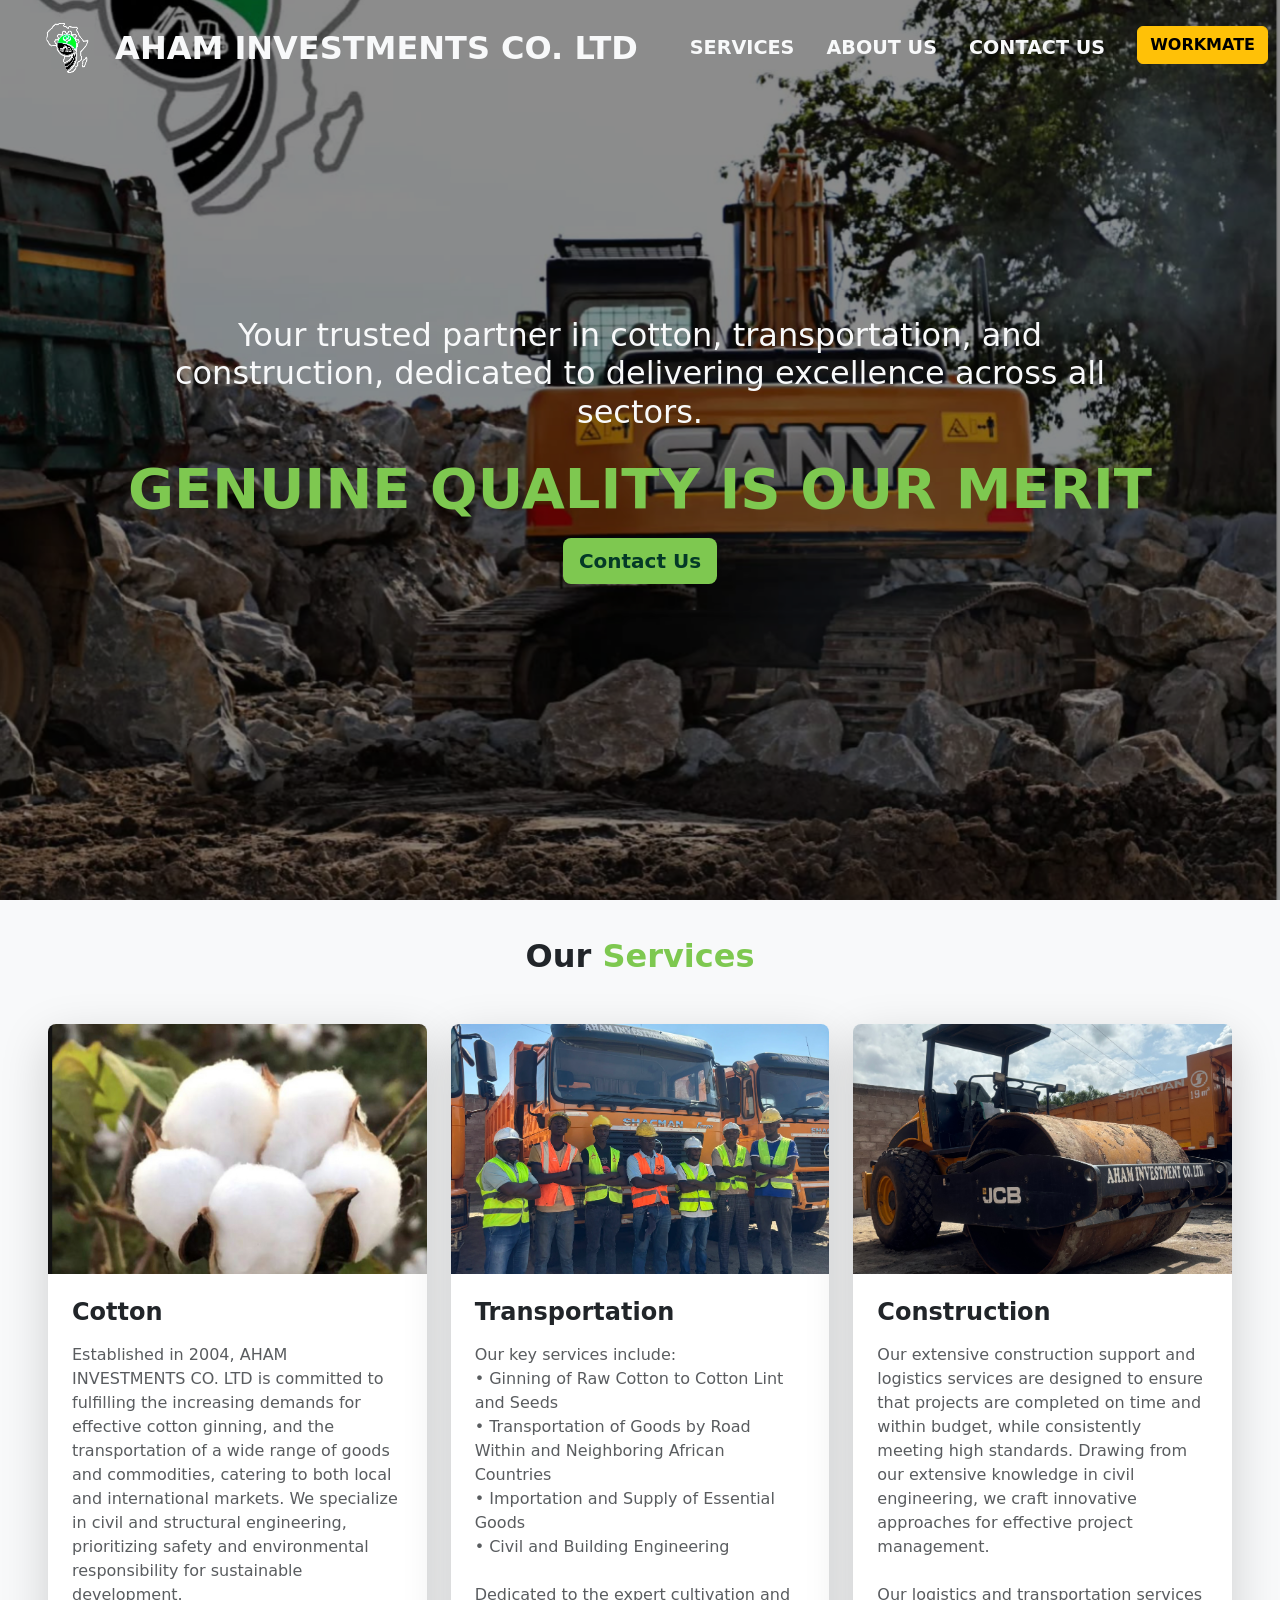
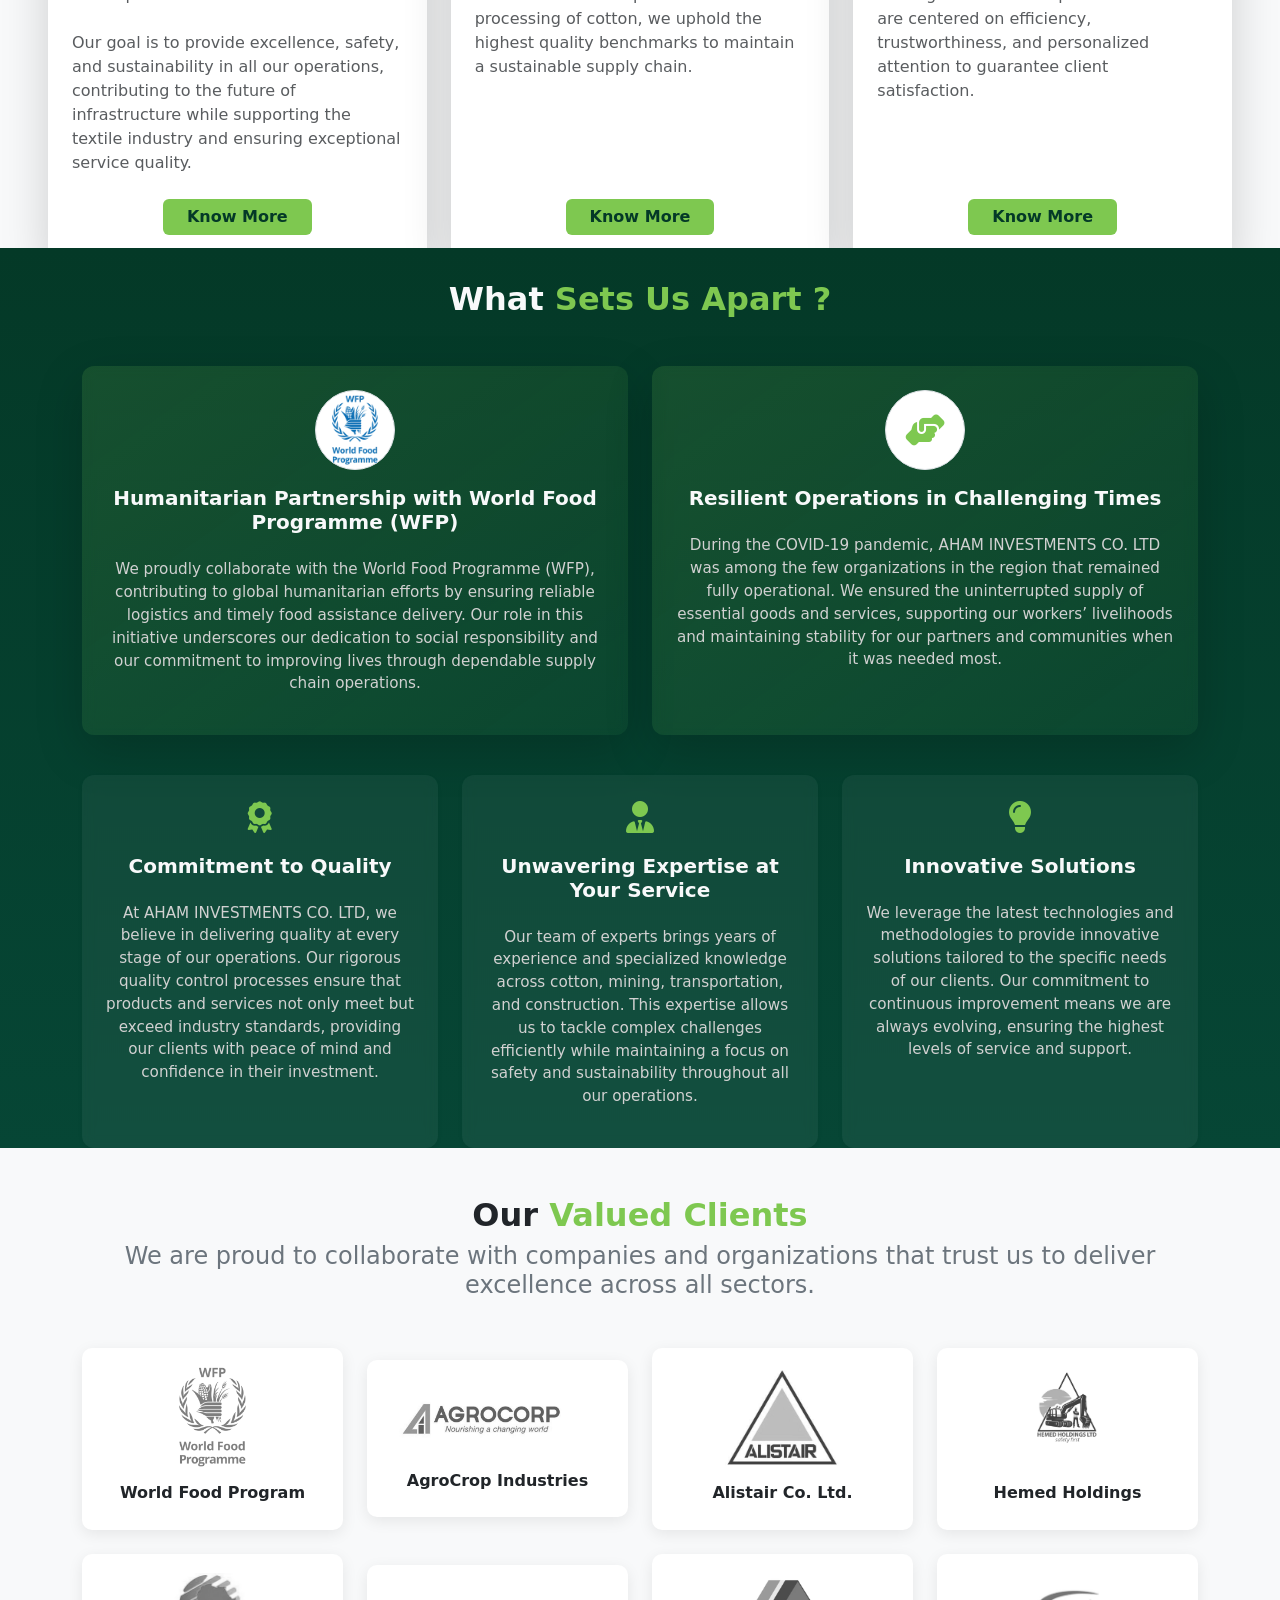
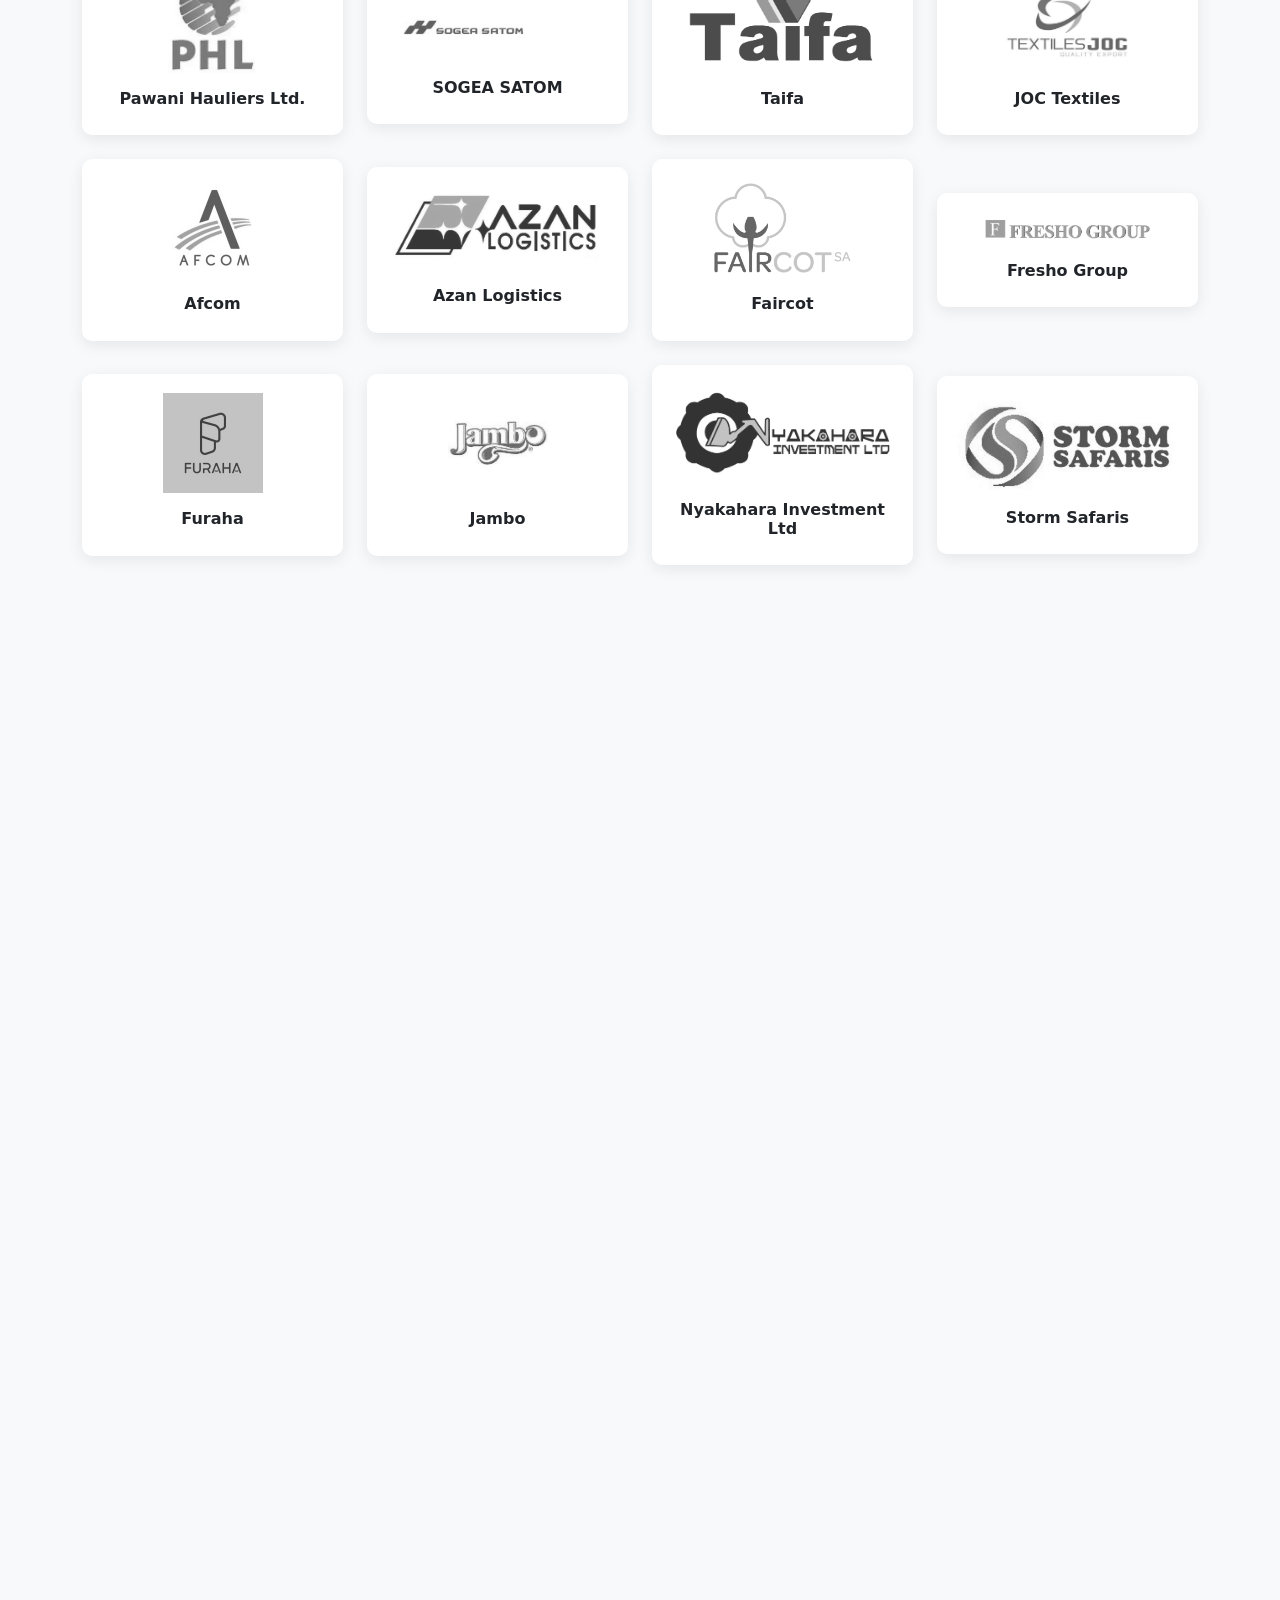
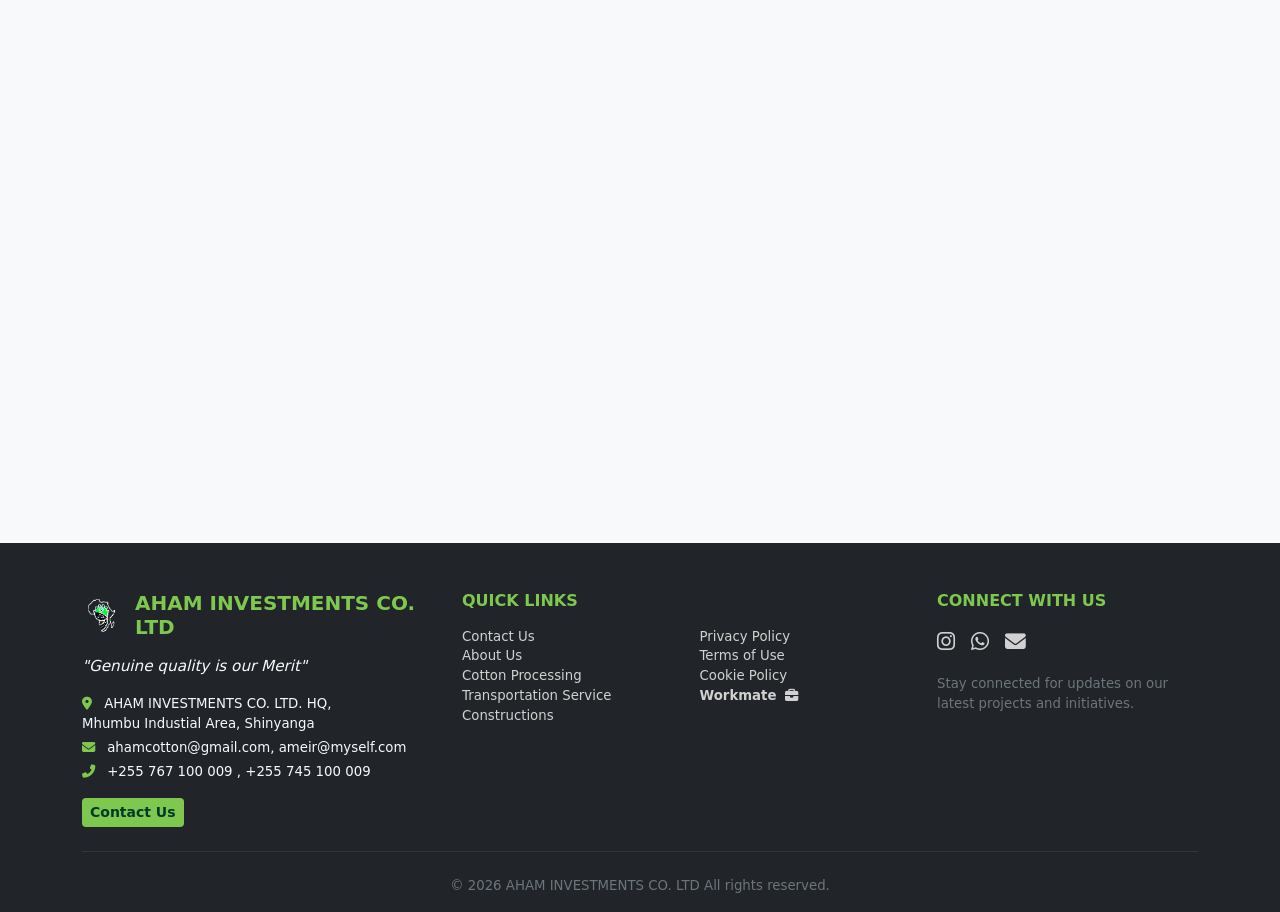
==== index.html @ 20c4ccc4 "updated contact us page" ====
<!DOCTYPE html>
<html lang="en">
  <head>
    <meta charset="UTF-8" />
    <meta name="viewport" content="width=device-width, initial-scale=1" />
    <link rel="icon" type="image/png" href="public/assets/favicon.ico" />
    <title>AHAM INVESTMENTS CO. LTD</title>
    <link
      href="https://cdn.jsdelivr.net/npm/bootstrap@5.0.2/dist/css/bootstrap.min.css"
      rel="stylesheet"
      integrity="sha384-EVSTQN3/azprG1Anm3QDgpJLIm9Nao0Yz1ztcQTwFspd3yD65VohhpuuCOmLASjC"
      crossorigin="anonymous"
    />
    <link
      href="https://cdnjs.cloudflare.com/ajax/libs/font-awesome/6.5.0/css/all.min.css"
      rel="stylesheet"
    />
    <link rel="stylesheet" href="public/css/landingPage.css" />
  </head>

  <body>
    <!-- Navbar Start -->
    <nav class="navbar navbar-expand-lg bg-transparent fixed-top z-3 py-2">
      <div class="container-fluid">
        <a
          class="navbar-brand d-flex align-items-center fw-bold text-dark"
          href="#"
        >
          <img
            src="public/assets/logo.webp"
            alt="AHAM INVESTMENTS CO. LTD Logo"
            width="40"
            height="40"
            class="me-2"
          />
          AHAM INVESTMENTS CO. LTD
        </a>

        <!-- Mobile Toggle Button -->
        <button
          class="navbar-toggler text-dark border-0"
          type="button"
          data-bs-toggle="collapse"
          data-bs-target="#mainNav"
          aria-controls="mainNav"
          aria-expanded="false"
          aria-label="Toggle navigation"
        >
          <span class="navbar-toggler-icon"></span>
        </button>

        <!-- Right side: Links -->
        <div class="collapse navbar-collapse" id="mainNav">
          <ul class="navbar-nav ms-auto text-uppercase fw-semibold">
            <li class="nav-item">
              <a class="nav-link px-3 text-dark" href="#services">Services</a>
            </li>
            <li class="nav-item">
              <a class="nav-link px-3 text-dark" href="#why-us">About Us</a>
            </li>
            <li class="nav-item">
              <a class="nav-link px-3 text-dark" href="/contact_us.html"
                >Contact Us</a
              >
            </li>
            <li class="nav-item">
              <a class="btn btn-warning fw-bold ms-lg-3" href="#workmate"
                >Workmate</a
              >
            </li>
          </ul>
        </div>
      </div>
    </nav>
    <!-- Navbar End -->

    <!-- Hero Section Start -->
    <section class="hero-section position-relative text-light">
      <!-- Background carousel -->
      <div
        id="heroCarousel"
        class="carousel slide carousel-fade position-absolute top-0 start-0 w-100 h-100"
        data-bs-ride="carousel"
        data-bs-interval="5000"
      >
        <div class="carousel-inner h-100">
          <div class="carousel-item active h-100">
            <img
              src="public/assets/construction.png"
              class="d-block w-100 h-100 object-fit-cover"
              alt="Construction"
            />
          </div>
          <div class="carousel-item h-100">
            <img
              src="public/assets/transportation.webp"
              class="d-block w-100 h-100 object-fit-cover"
              alt="Transportation"
            />
          </div>
          <div class="carousel-item h-100">
            <img
              src="public/assets/cotton.jpg"
              class="d-block w-100 h-100 object-fit-cover"
              alt="Cotton"
            />
          </div>
        </div>
      </div>

      <!-- Overlay for dimming -->
      <div class="hero-overlay position-absolute top-0 start-0 w-100 h-100"
      ></div>

      <!-- Center Text -->
      <div
        class="hero-content position-relative z-2 text-center fade-in-element d-flex flex-column justify-content-center align-items-center h-100 px-3"
      >
        <h2 class="text-light mb-4 max-width-60rem">
          Your trusted partner in cotton, transportation, and construction,
          dedicated to delivering excellence across all sectors.
        </h4>
        <h2 class="fw-bold display-4 text-brand-color mb-3 text-uppercase">
          Genuine Quality is Our Merit
        </h1>
        <a href="/contact_us.html" class="btn btn-brand-warning btn-lg fw-bold"
          >Contact Us</a
        >
      </div>
    </section>
    <!-- Hero Section End -->

    <!-- Services Section -->
    <section id="services" class="d-flex align-items-center text-dark mt-0 mt-md-5">
      <div class="container-fluid px-1 px-md-5">
        <h2 class="text-center fw-bold mb-5">
          Our <span class="text-brand-color">Services</span>
        </h2>
        <div class="row g-4">
          <!-- Card 1: Cotton -->
          <div class="col-md-4">
            <div
              class="service-card shadow-lg rounded-3 overflow-hidden h-100 d-flex flex-column"
            >
              <img
                src="public/assets/cotton_card.jpg"
                alt="Cotton Service"
                class="img-fluid w-100 service-img"
              />
              <div class="p-4 bg-white d-flex flex-column flex-grow-1">
                <div>
                  <h4 class="fw-bold mb-3 text-dark">Cotton</h4>
                  <p class="text-muted mb-4">
                    Established in 2004, AHAM INVESTMENTS CO. LTD is
                    committed to fulfilling the increasing demands for effective
                    cotton ginning, and the transportation of a wide range of
                    goods and commodities, catering to both local and
                    international markets. We specialize in civil and structural
                    engineering, prioritizing safety and environmental
                    responsibility for sustainable development.<br /><br />
                    Our goal is to provide excellence, safety, and
                    sustainability in all our operations, contributing to the
                    future of infrastructure while supporting the textile
                    industry and ensuring exceptional service quality.
                  </p>
                </div>
                <div class="mt-auto text-center">
                  <a href="#" class="btn btn-brand-warning fw-bold hover-grow px-4"
                    >Know More</a
                  >
                </div>
              </div>
            </div>
          </div>

          <!-- Card 2: Transportation -->
          <div class="col-md-4">
            <div
              class="service-card shadow-lg rounded-3 overflow-hidden h-100 d-flex flex-column"
            >
              <img
                src="public/assets/transportation_card.webp"
                alt="Transportation Service"
                class="img-fluid w-100 service-img"
              />
              <div class="p-4 bg-white d-flex flex-column flex-grow-1">
                <div>
                  <h4 class="fw-bold mb-3 text-dark">Transportation</h4>
                  <p class="text-muted mb-4">
                    Our key services include: <br />
                    • Ginning of Raw Cotton to Cotton Lint and Seeds <br />
                    • Transportation of Goods by Road Within and Neighboring
                    African Countries <br />
                    • Importation and Supply of Essential Goods <br />
                    • Civil and Building Engineering <br /><br />
                    Dedicated to the expert cultivation and processing of
                    cotton, we uphold the highest quality benchmarks to maintain
                    a sustainable supply chain.
                  </p>
                </div>
                <div class="mt-auto text-center">
                  <a href="#" class="btn btn-brand-warning fw-bold hover-grow px-4"
                    >Know More</a
                  >
                </div>
              </div>
            </div>
          </div>

          <!-- Card 3: Construction -->
          <div class="col-md-4">
            <div
              class="service-card shadow-lg rounded-3 overflow-hidden h-100 d-flex flex-column"
            >
              <img
                src="public/assets/construction_card.jpg"
                alt="Construction Service"
                class="img-fluid w-100 service-img"
              />
              <div class="p-4 bg-white d-flex flex-column flex-grow-1">
                <div>
                  <h4 class="fw-bold mb-3 text-dark">Construction</h4>
                  <p class="text-muted mb-4">
                    Our extensive construction support and logistics services
                    are designed to ensure that projects are completed on time
                    and within budget, while consistently meeting high
                    standards. Drawing from our extensive knowledge in civil
                    engineering, we craft innovative approaches for effective
                    project management.<br /><br />
                    Our logistics and transportation services are centered on
                    efficiency, trustworthiness, and personalized attention to
                    guarantee client satisfaction.
                  </p>
                </div>
                <div class="mt-auto text-center">
                  <a href="#" class="btn btn-brand-warning fw-bold hover-grow px-4"
                    >Know More</a
                  >
                </div>
              </div>
            </div>
          </div>
        </div>
      </div>
    </section>
    <!-- Services Section End -->

    <!-- What Sets Us Apart Section -->
    <section
      id="why-us"
      class="py-5 d-flex align-items-center fade-in-element"
    >
      <div class="container pt-0 pt-md-5 mt-0 mt-md-5">
        <h2 class="text-center fw-bold mb-5">
          What <span class="text-brand-color">Sets Us Apart ?</span>
        </h2>

        <div class="row g-4">
          <!-- Card 1: WFP Collaboration -->
          <div class="col-md-6">
            <div
              class="card border-0 shadow-lg h-100 p-4 large-card d-flex flex-column align-items-center text-center highlight-card"
            >
              <div class="icon-wrapper mb-3 bg-white border">
                <img
                  src="public/assets/clients/world_food_program.webp"
                  alt="World Food Programme"
                  class="img-fluid rounded"
                  style="width: 70px; height: 70px; object-fit: contain"
                />
              </div>
              <h5 class="fw-bold">
                Humanitarian Partnership with World Food Programme (WFP)
              </h5>
              <p class="mt-3">
                We proudly collaborate with the World Food Programme (WFP),
                contributing to global humanitarian efforts by ensuring reliable
                logistics and timely food assistance delivery. Our role in this
                initiative underscores our dedication to social responsibility
                and our commitment to improving lives through dependable supply
                chain operations.
              </p>
            </div>
          </div>

          <!-- Card 2: Resilience During Pandemic -->
          <div class="col-md-6">
            <div
              class="card border-0 shadow-lg h-100 p-4 large-card d-flex flex-column align-items-center text-center highlight-card"
            >
              <div class="icon-wrapper h2 text-brand-color mb-3 bg-white border">
                <i class="fas fa-hands-helping"></i>
              </div>
              <h5 class="fw-bold">Resilient Operations in Challenging Times</h5>
              <p class="mt-3">
                During the COVID-19 pandemic, AHAM INVESTMENTS CO. LTD was among the few
                organizations in the region that remained fully operational. We
                ensured the uninterrupted supply of essential goods and
                services, supporting our workers’ livelihoods and maintaining
                stability for our partners and communities when it was needed
                most.
              </p>
            </div>
          </div>
        </div>

        <!-- Smaller Cards Row -->
        <div class="row g-4 mt-3">
          <!-- Card 3: Commitment to Quality -->
          <div class="col-md-4">
            <div class="card border-0 shadow-sm h-100 p-4 text-center">
              <div class="h2 text-brand-color mb-3">
                <i class="fas fa-award"></i>
              </div>
              <h5 class="fw-bold">Commitment to Quality</h5>
              <p class="mt-3">
                At AHAM INVESTMENTS CO. LTD, we believe in delivering quality at every
                stage of our operations. Our rigorous quality control processes
                ensure that products and services not only meet but exceed
                industry standards, providing our clients with peace of mind and
                confidence in their investment.
              </p>
            </div>
          </div>

          <!-- Card 4: Expertise -->
          <div class="col-md-4">
            <div class="card border-0 shadow-sm h-100 p-4 text-center">
              <div class="h2 text-brand-color mb-3">
                <i class="fas fa-user-tie"></i>
              </div>
              <h5 class="fw-bold">Unwavering Expertise at Your Service</h5>
              <p class="mt-3">
                Our team of experts brings years of experience and specialized
                knowledge across cotton, mining, transportation, and
                construction. This expertise allows us to tackle complex
                challenges efficiently while maintaining a focus on safety and
                sustainability throughout all our operations.
              </p>
            </div>
          </div>

          <!-- Card 5: Innovation -->
          <div class="col-md-4">
            <div class="card border-0 shadow-sm h-100 p-4 text-center">
              <div class="h2 text-brand-color mb-3">
                <i class="fas fa-lightbulb"></i>
              </div>
              <h5 class="fw-bold">Innovative Solutions</h5>
              <p class="mt-3">
                We leverage the latest technologies and methodologies to provide
                innovative solutions tailored to the specific needs of our
                clients. Our commitment to continuous improvement means we are
                always evolving, ensuring the highest levels of service and
                support.
              </p>
            </div>
          </div>
        </div>

        <!-- Brochure Download Button -->
        <div class="text-center mt-4">
          <a
            href="public/assets/aham_investments_company_profile_2025.pdf"
            class="btn btn-brand-warning fw-bold px-4 py-2"
            download
          >
            <i class="fas fa-file-download me-2"></i>Download Company Brochure
          </a>
        </div>
      </div>
    </section>
    <!-- What Sets Us Apart Section End -->

    <!-- Our Valued Clients Section -->
    <section
      id="clients"
      class="text-light fade-in-element d-flex align-items-center"
    >
      <div class="container text-center">
        <h2 class="fw-bold mt-5">
          Our <span class="text-brand-color">Valued Clients</span>
        </h2>
        <h4 class="mb-5 text-secondary">
          We are proud to collaborate with companies and organizations that
          trust us to deliver excellence across all sectors.
        </h4>

        <div class="row g-4 justify-content-center align-items-center mb-5">
          <div class="col-6 col-md-4 col-lg-3">
            <div class="client-card">
              <img
                src="public/assets/clients/world_food_program.webp"
                alt="World Food Program"
                class="img-fluid mb-2 client-logo"
              />
              <h6 class="fw-semibold">World Food Program</h6>
            </div>
          </div>

          <div class="col-6 col-md-4 col-lg-3">
            <div class="client-card">
              <img
                src="public/assets/clients/agrocorp.webp"
                alt="AgroCrop Industries"
                class="img-fluid mb-2 client-logo"
              />
              <h6 class="fw-semibold">AgroCrop Industries</h6>
            </div>
          </div>

          <div class="col-6 col-md-4 col-lg-3">
            <div class="client-card">
              <img
                src="public/assets/clients/alistair.webp"
                alt="Alistair Co. Ltd."
                class="img-fluid mb-2 client-logo"
              />
              <h6 class="fw-semibold">Alistair Co. Ltd.</h6>
            </div>
          </div>

          <div class="col-6 col-md-4 col-lg-3">
            <div class="client-card">
              <img
                src="public/assets/clients/hemed_holdings_limited.webp"
                alt="Hemed Holdings"
                class="img-fluid mb-2 client-logo"
              />
              <h6 class="fw-semibold">Hemed Holdings</h6>
            </div>
          </div>

          <div class="col-6 col-md-4 col-lg-3">
            <div class="client-card">
              <img
                src="public/assets/clients/pawani_hauliers_limited.webp"
                alt="Pawani Hauliers Ltd."
                class="img-fluid mb-2 client-logo"
              />
              <h6 class="fw-semibold">Pawani Hauliers Ltd.</h6>
            </div>
          </div>

          <div class="col-6 col-md-4 col-lg-3">
            <div class="client-card">
              <img
                src="public/assets/clients/sogea_satom.webp"
                alt="SOGEA SATOM"
                class="img-fluid mb-2 client-logo"
              />
              <h6 class="fw-semibold">SOGEA SATOM</h6>
            </div>
          </div>

          <div class="col-6 col-md-4 col-lg-3">
            <div class="client-card">
              <img
                src="public/assets/clients/taifa.webp"
                alt="Taifa"
                class="img-fluid mb-2 client-logo"
              />
              <h6 class="fw-semibold">Taifa</h6>
            </div>
          </div>

          <div class="col-6 col-md-4 col-lg-3">
            <div class="client-card">
              <img
                src="public/assets/clients/textiles_joc.webp"
                alt="JOC Textiles"
                class="img-fluid mb-2 client-logo"
              />
              <h6 class="fw-semibold">JOC Textiles</h6>
            </div>
          </div>

          <div class="col-6 col-md-4 col-lg-3">
            <div class="client-card">
              <img
                src="public/assets/clients/afcom.webp"
                alt="Afcom"
                class="img-fluid mb-2 client-logo"
              />
              <h6 class="fw-semibold">Afcom</h6>
            </div>
          </div>

          <div class="col-6 col-md-4 col-lg-3">
            <div class="client-card">
              <img
                src="public/assets/clients/azan_logistics.webp"
                alt="Azan Logistics"
                class="img-fluid mb-2 client-logo"
              />
              <h6 class="fw-semibold">Azan Logistics</h6>
            </div>
          </div>

          <div class="col-6 col-md-4 col-lg-3">
            <div class="client-card">
              <img
                src="public/assets/clients/faircot.webp"
                alt="Faircot"
                class="img-fluid mb-2 client-logo"
              />
              <h6 class="fw-semibold">Faircot</h6>
            </div>
          </div>

          <div class="col-6 col-md-4 col-lg-3">
            <div class="client-card">
              <img
                src="public/assets/clients/fresho_group.webp"
                alt="Fresho Group"
                class="img-fluid mb-2 client-logo"
              />
              <h6 class="fw-semibold">Fresho Group</h6>
            </div>
          </div>

          <div class="col-6 col-md-4 col-lg-3">
            <div class="client-card">
              <img
                src="public/assets/clients/furaha.webp"
                alt="Furaha"
                class="img-fluid mb-2 client-logo"
              />
              <h6 class="fw-semibold">Furaha</h6>
            </div>
          </div>

          <div class="col-6 col-md-4 col-lg-3">
            <div class="client-card">
              <img
                src="public/assets/clients/jambo.webp"
                alt="Jambo"
                class="img-fluid mb-2 client-logo"
              />
              <h6 class="fw-semibold">Jambo</h6>
            </div>
          </div>

          <div class="col-6 col-md-4 col-lg-3">
            <div class="client-card">
              <img
                src="public/assets/clients/nyakahara_investment_ltd.webp"
                alt="Nyakahara Investment Ltd"
                class="img-fluid mb-2 client-logo"
              />
              <h6 class="fw-semibold">Nyakahara Investment Ltd</h6>
            </div>
          </div>

          <div class="col-6 col-md-4 col-lg-3">
            <div class="client-card">
              <img
                src="public/assets/clients/storm_safaris.webp"
                alt="Storm Safaris"
                class="img-fluid mb-2 client-logo"
              />
              <h6 class="fw-semibold">Storm Safaris</h6>
            </div>
          </div>
        </div>
      </div>
    </section>
    <!-- Our Valued Clients Section End -->

    <!-- Video Section -->
    <section class="video-section position-relative">
      <video
        autoplay
        muted
        loop
        playsinline
        id="promoVideo"
        class="w-100 h-100 object-fit-cover"
      >
        <source
          src="public/assets/aham_investment_co_ltd_lanscape_video.MP4"
          type="video/mp4"
        />
        Your browser does not support the video tag.
      </video>

      <!-- Overlay with animation class -->
      <div
        class="video-overlay position-absolute top-0 start-0 w-100 h-100 d-flex flex-column justify-content-center align-items-center text-center fade-in-element"
      >
        <h2 class="display-4 fw-bold text-brand-color mb-3">
          Powering Growth Across Sectors
        </h2>
        <h2 class="display-6 text-light mb-0">
          Construction • Transportation • Cotton
        </h2>
      </div>

      <!-- Optional gradient fade bottom -->
      <div
        class="video-gradient position-absolute bottom-0 start-0 w-100"
      ></div>
    </section>
    <!-- Video Section End -->

    <!-- Global Reach Section -->
    <section
      id="global-reach"
      class="position-relative text-center text-light fade-in-element"
    >
      <div class="global-bg position-absolute top-0 start-0 w-100 h-100"></div>
      <div class="container position-relative py-5">
        <h2 class="fw-bold mb-3">
          Our <span class="text-brand-color">Global Reach</span>
        </h2>
        <h2 class="lead mb-4">
          Connecting industries and partners across continents through trust,
          quality, and innovation.
        </h2>
        <button
          class="btn btn-brand-warning fw-bold px-4 py-2"
          data-bs-toggle="modal"
          data-bs-target="#globalMapModal"
        >
          View Map
        </button>
      </div>
    </section>

    <!-- Global Map Modal -->
    <div
      class="modal fade"
      id="globalMapModal"
      tabindex="-1"
      aria-labelledby="globalMapModalLabel"
      aria-hidden="true"
    >
      <div class="modal-dialog modal-xl modal-dialog-centered">
        <div class="modal-content bg-dark border-0">
          <div class="modal-header border-0">
            <h5
              class="modal-title text-brand-color fw-bold"
              id="globalMapModalLabel"
            >
              Global Footprint
            </h5>
            <button
              type="button"
              class="btn-close btn-close-white"
              data-bs-dismiss="modal"
              aria-label="Close"
            ></button>
          </div>
          <div class="modal-body text-center">
            <div class="map-container overflow-auto">
              <img
                src="public/assets/global_reach.png"
                alt="AHAM INVESTMENTS CO. LTD Global Map"
                class="img-fluid map-image"
              />
            </div>
          </div>
        </div>
      </div>
    </div>
    <!-- Global Reach Section End-->

    <!-- Footer Section -->
    <footer class="footer bg-dark text-light pt-5">
      <div class="container">
        <div class="row gy-4">
          <!-- Company Info -->
          <div class="col-md-4">
            <div class="d-flex align-items-center mb-3">
              <img
                src="public/assets/logo.webp"
                alt="AHAM INVESTMENTS CO. LTD Logo"
                width="45"
                height="45"
                class="me-2"
              />
              <h5 class="fw-bold text-brand-color mb-0">AHAM INVESTMENTS CO. LTD</h5>
            </div>
            <p class="fst-italic mb-3">"Genuine quality is our Merit"</p>
            <p class="small mb-1">
              <i class="fas fa-map-marker-alt me-2 text-brand-color"></i> AHAM
              INVESTMENTS CO. LTD. HQ, <br />
              Mhumbu Industial Area, Shinyanga
            </p>
            <p class="small mb-1">
              <i class="fas fa-envelope me-2 text-brand-color"></i>
              ahamcotton@gmail.com, ameir@myself.com
            </p>
            <p class="small mb-3">
              <i class="fas fa-phone-alt me-2 text-brand-color"></i> +255 767 100
              009 , +255 745 100 009
            </p>
            <a href="/contact_us.html" class="btn btn-brand-warning fw-bold btn-sm"
              >Contact Us</a
            >
          </div>

          <!-- Quick Links -->
          <div class="col-md-5">
            <h6 class="text-uppercase text-brand-color fw-bold mb-3">
              Quick Links
            </h6>
            <div class="row">
              <div class="col-6">
                <ul class="list-unstyled small">
                  <li>
                    <a href="/contact_us.html" class="footer-link"
                      >Contact Us</a
                    >
                  </li>
                  <li><a href="#about" class="footer-link">About Us</a></li>
                  <li><a href="#" class="footer-link">Cotton Processing</a></li>
                  <li>
                    <a href="#" class="footer-link">Transportation Service</a>
                  </li>
                  <li>
                    <a href="#" class="footer-link">Constructions</a>
                  </li>
                </ul>
              </div>
              <div class="col-6">
                <ul class="list-unstyled small">
                  <li><a href="#" class="footer-link">Privacy Policy</a></li>
                  <li><a href="#" class="footer-link">Terms of Use</a></li>
                  <li><a href="#" class="footer-link">Cookie Policy</a></li>
                  <li>
                    <a href="#" class="footer-link fw-bold text-brand-color">
                      Workmate <i class="fas fa-briefcase ms-1"></i>
                    </a>
                  </li>
                </ul>
              </div>
            </div>
          </div>

          <!-- Social Links -->
          <div class="col-md-3">
            <h6 class="text-uppercase text-brand-color fw-bold mb-3">
              Connect With Us
            </h6>
            <div class="d-flex gap-3 mb-3">
              <a
                href="https://www.instagram.com/p/DKMUMqZi8qt/?igsh=NjkydXp0anUzazJ2MzY="
                class="social-link"
                target="_blank"
                ><i class="fab fa-instagram"></i
              ></a>
              <a
                href="https://api.whatsapp.com/send?phone=+255767100009"
                class="social-link"
                target="_blank"
                ><i class="fab fa-whatsapp"></i
              ></a>
              <a href="mailto:ahamcotton@gmail.com" class="social-link"
                ><i class="fas fa-envelope"></i
              ></a>
            </div>
            <p class="small text-secondary">
              Stay connected for updates on our latest projects and initiatives.
            </p>
          </div>
        </div>

        <!-- Divider -->
        <hr class="border-secondary my-4" />

        <!-- Copyright -->
        <div class="text-center small text-secondary pb-3">
          &copy; <span id="year"></span> AHAM INVESTMENTS CO. LTD All rights
          reserved.
        </div>
      </div>
    </footer>
    <!-- Footer End -->

    <script
      src="https://cdn.jsdelivr.net/npm/bootstrap@5.0.2/dist/js/bootstrap.bundle.min.js"
      integrity="sha384-MrcW6ZMFYlzcLA8Nl+NtUVF0sA7MsXsP1UyJoMp4YLEuNSfAP+JcXn/tWtIaxVXM"
      crossorigin="anonymous"
    ></script>
    <script src="public/js/main.js"></script>
  </body>
</html>
---- public/css/landingPage.css ----
@import url("theme.css");

/* =========================================
   Landing Page Sections
========================================= */

/* Hero Section */
.hero-section {
  height: 100vh;
  width: 100%;
  overflow: hidden;
}
.hero-section .carousel-inner img {
  object-fit: cover;
  height: 100vh;
  width: 100%;
}
.hero-section .hero-overlay {
  background: var(--overlay-dark);
  z-index: 1;
}
.hero-content {
  z-index: 2;
}
.hero-content h1,
.hero-content p {
  text-shadow: 2px 2px 8px rgba(0, 0, 0, 0.7);
}
.hero-content h1 {
  font-size: 2.6rem;
}
@media (max-width: 768px) {
  .hero-content h1 {
    font-size: 1.8rem;
  }
  .hero-content p {
    font-size: 0.95rem;
  }
}

/* Services Section */
#services {
  height: 100vh;
  display: flex;
  align-items: center;
  background: var(--color-bg-light);
}
.service-card {
  background: var(--color-bg-card-light);
  border-radius: 12px;
  display: flex;
  flex-direction: column;
  height: 100%;
  transition: transform 0.4s ease, box-shadow 0.4s ease;
}
.service-card:hover {
  transform: translateY(-5px);
  box-shadow: var(--shadow-light);
}
.service-img {
  height: 250px;
  object-fit: cover;
  width: 100%;
  transition: transform 0.4s ease;
}
.service-card:hover .service-img {
  transform: scale(1.05);
}
.service-card .p-4 {
  flex-grow: 1;
  display: flex;
  flex-direction: column;
  justify-content: space-between;
}
.service-card .btn {
  align-self: center;
}
.hover-grow {
  transition: transform 0.3s ease, box-shadow 0.3s ease;
}
.hover-grow:hover {
  transform: scale(1.05);
  box-shadow: 0 4px 12px rgba(255, 193, 7, 0.4);
}
@media (max-width: 991.98px) {
  #services {
    height: auto;
    padding: 3rem 0;
  }
  .service-img {
    height: 220px;
  }
}

/* Video Section */
.video-section {
  position: relative;
  width: 100%;
  height: 100vh;
  overflow: hidden;
}
.video-section video {
  position: absolute;
  top: 0;
  left: 0;
  width: 100%;
  height: 100%;
  object-fit: cover;
  filter: brightness(0.7);
  z-index: 1;
}
.video-overlay {
  position: relative;
  z-index: 2;
  background: var(--overlay-dark);
  padding: 2rem;
  animation: fadeInOverlay 2s ease-in-out;
}
.video-overlay h2,
.video-overlay p {
  text-shadow: 2px 2px 10px rgba(0, 0, 0, 0.7);
}
@keyframes fadeInOverlay {
  from {
    opacity: 0;
    transform: translateY(30px);
  }
  to {
    opacity: 1;
    transform: translateY(0);
  }
}
@media (max-width: 991.98px) {
  .video-section {
    height: 80vh;
  }
}
@media (max-width: 576px) {
  .video-section {
    height: 70vh;
  }
}

/* What Sets Us Apart (Dark Theme) */
#why-us {
  height: 100vh;
  display: flex;
  align-items: center;
  background: linear-gradient(
    180deg,
    var(--color-bg-dark) 0%,
    var(--color-bg-dark-alt) 100%
  );
  color: var(--color-text-light);
}
#why-us h2,
#why-us h5 {
  color: var(--color-text-light);
}
#why-us p {
  font-size: 0.95rem;
  color: var(--color-text-light-muted);
}
#why-us .card {
  border-radius: 12px;
  transition: transform 0.3s ease, box-shadow 0.3s ease;
  background: var(--color-bg-card-dark);
  border: 1px solid var(--color-border-dark);
  backdrop-filter: blur(6px);
}
#why-us .card:hover {
  transform: translateY(-8px);
  box-shadow: var(--shadow-dark);
}
#why-us .highlight-card {
  background: var(--highlight-gradient);
  border: 1px solid rgba(255, 193, 7, 0.3);
}
.icon-wrapper {
  background: rgba(255, 193, 7, 0.2);
  border-radius: 50%;
  width: 80px;
  height: 80px;
  display: flex;
  align-items: center;
  justify-content: center;
}
@media (max-width: 991.98px) {
  #why-us {
    height: auto;
    padding: 4rem 0;
  }
}

/* Our Clients (Light Theme) */
#clients {
  background: var(--color-bg-light);
  min-height: 100vh;
  display: flex;
  align-items: center;
  justify-content: center;
  text-align: center;
  overflow: hidden;
  color: var(--color-text-dark);
}
#clients h2 {
  color: var(--color-text-dark);
}
#clients h4 {
  font-weight: 400;
  color: var(--color-text-muted);
}
.client-card {
  transition: transform 0.3s ease, opacity 0.3s ease;
  background: var(--color-bg-card-light);
  padding: 1.2rem;
  border-radius: 10px;
  box-shadow: var(--shadow-light);
}
.client-logo {
  filter: grayscale(100%);
  opacity: 0.8;
  transition: all 0.4s ease;
  max-height: 100px;
}
.client-card:hover .client-logo {
  filter: grayscale(0%);
  opacity: 1;
  transform: scale(1.5);
}
.client-card:hover {
  transform: translateY(20px);
}
#clients h6 {
  font-size: 1rem;
  color: var(--color-text-dark);
  margin-top: 0.5rem;
  font-weight: 600;
}
@media (max-width: 991.98px) {
  #clients {
    height: auto;
    padding: 5rem 0;
  }
  .client-logo {
    max-height: 80px;
  }
  #clients h2 {
    font-size: 1.8rem;
  }
}
@media (max-width: 575.98px) {
  .client-logo {
    max-height: 70px;
  }
  #clients h6 {
    font-size: 0.9rem;
  }
  #clients h4 {
    font-size: 0.5;
  }
  .client-card .client-logo {
    filter: grayscale(0%);
    opacity: 1;
  }
}

/* Global Reach Section */
#global-reach {
  height: 70vh;
  display: flex;
  align-items: center;
  justify-content: center;
  overflow: hidden;
}
.global-bg {
  background-image: url("../assets/global_reach.png");
  background-size: cover;
  background-position: center;
  filter: brightness(0.4);
  z-index: 1;
}
#global-reach .container {
  z-index: 2;
  position: relative;
}
#global-reach h2 {
  font-size: 2.2rem;
  color: var(--color-text-light);
}
#global-reach p {
  max-width: 700px;
  margin: 0 auto 1.5rem;
  color: var(--color-text-light-muted);
}

/* Modal Styling */
#globalMapModal .modal-content {
  background-color: var(--color-brand-dark-alt);
  border-radius: 10px;
}
.map-container {
  max-height: 80vh;
  cursor: grab;
}
.map-image {
  transition: transform 0.25s ease;
}
.map-container.zoomed {
  cursor: move;
}
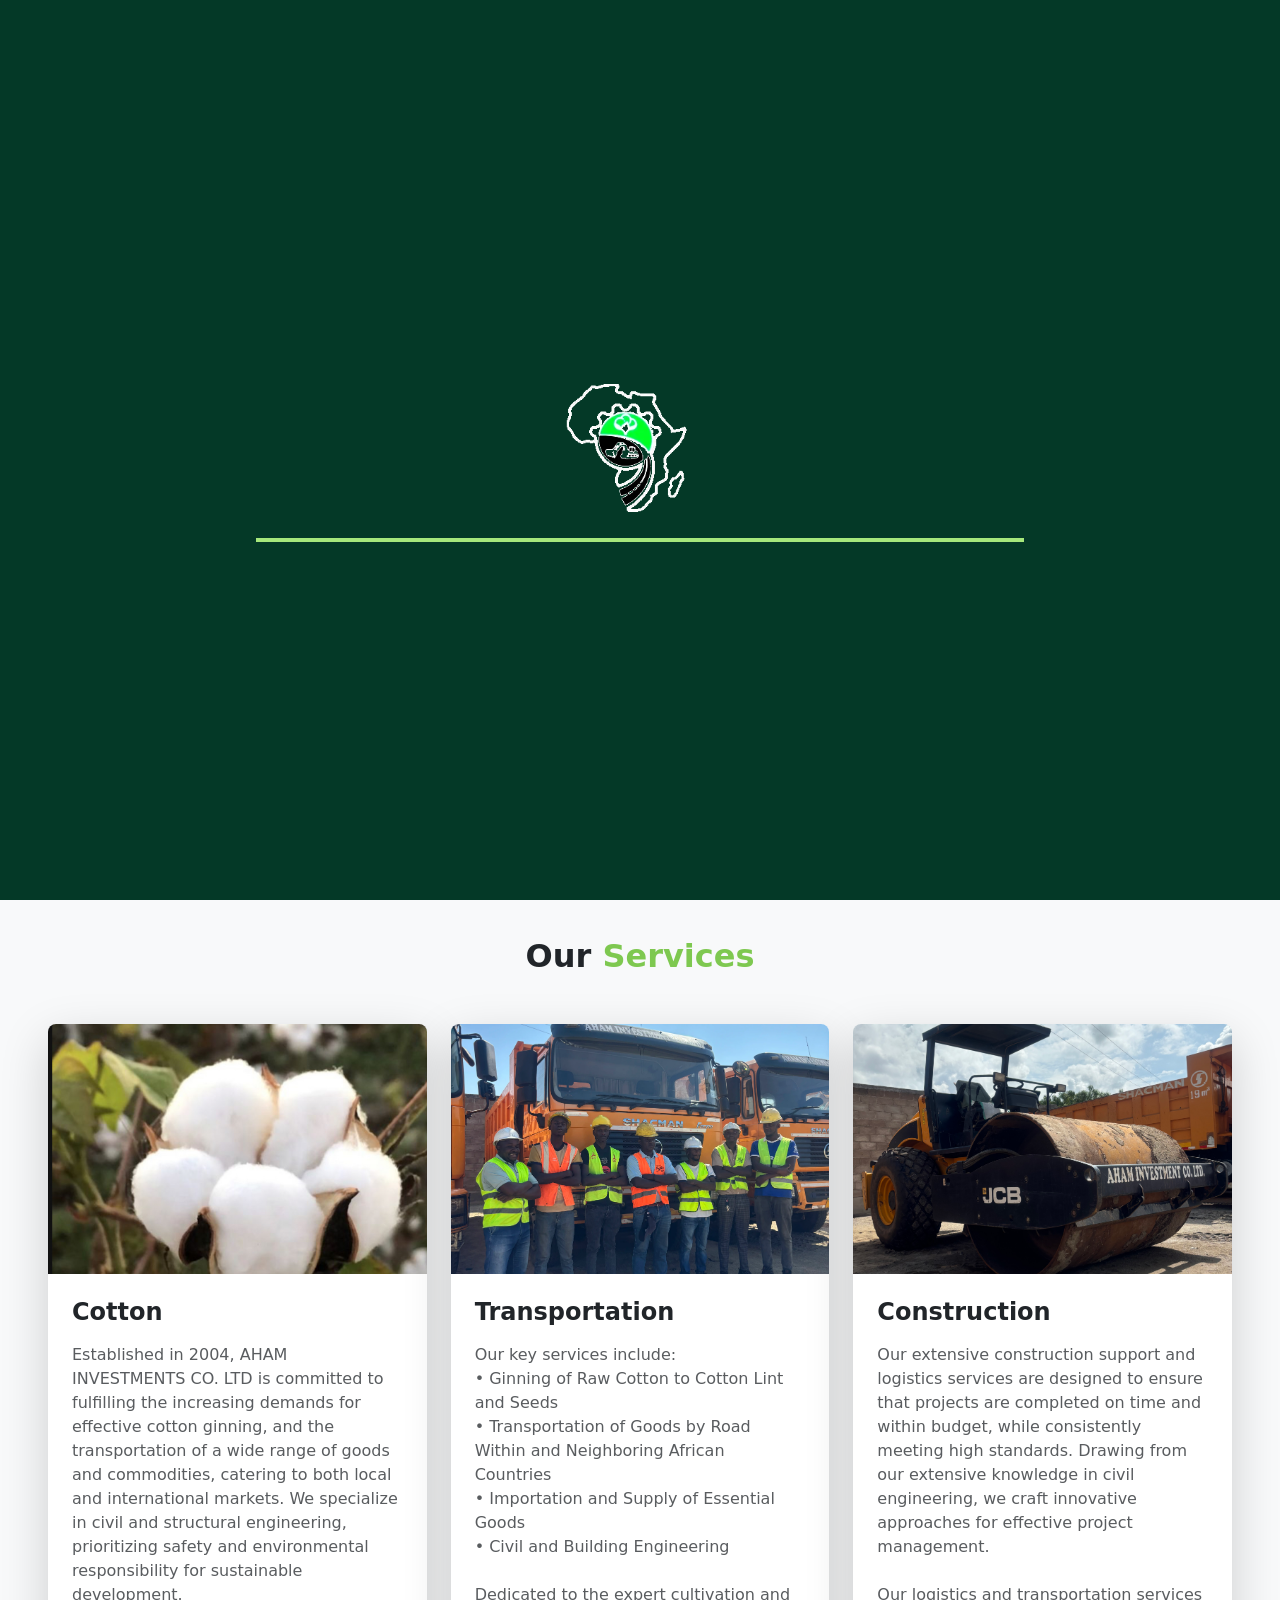
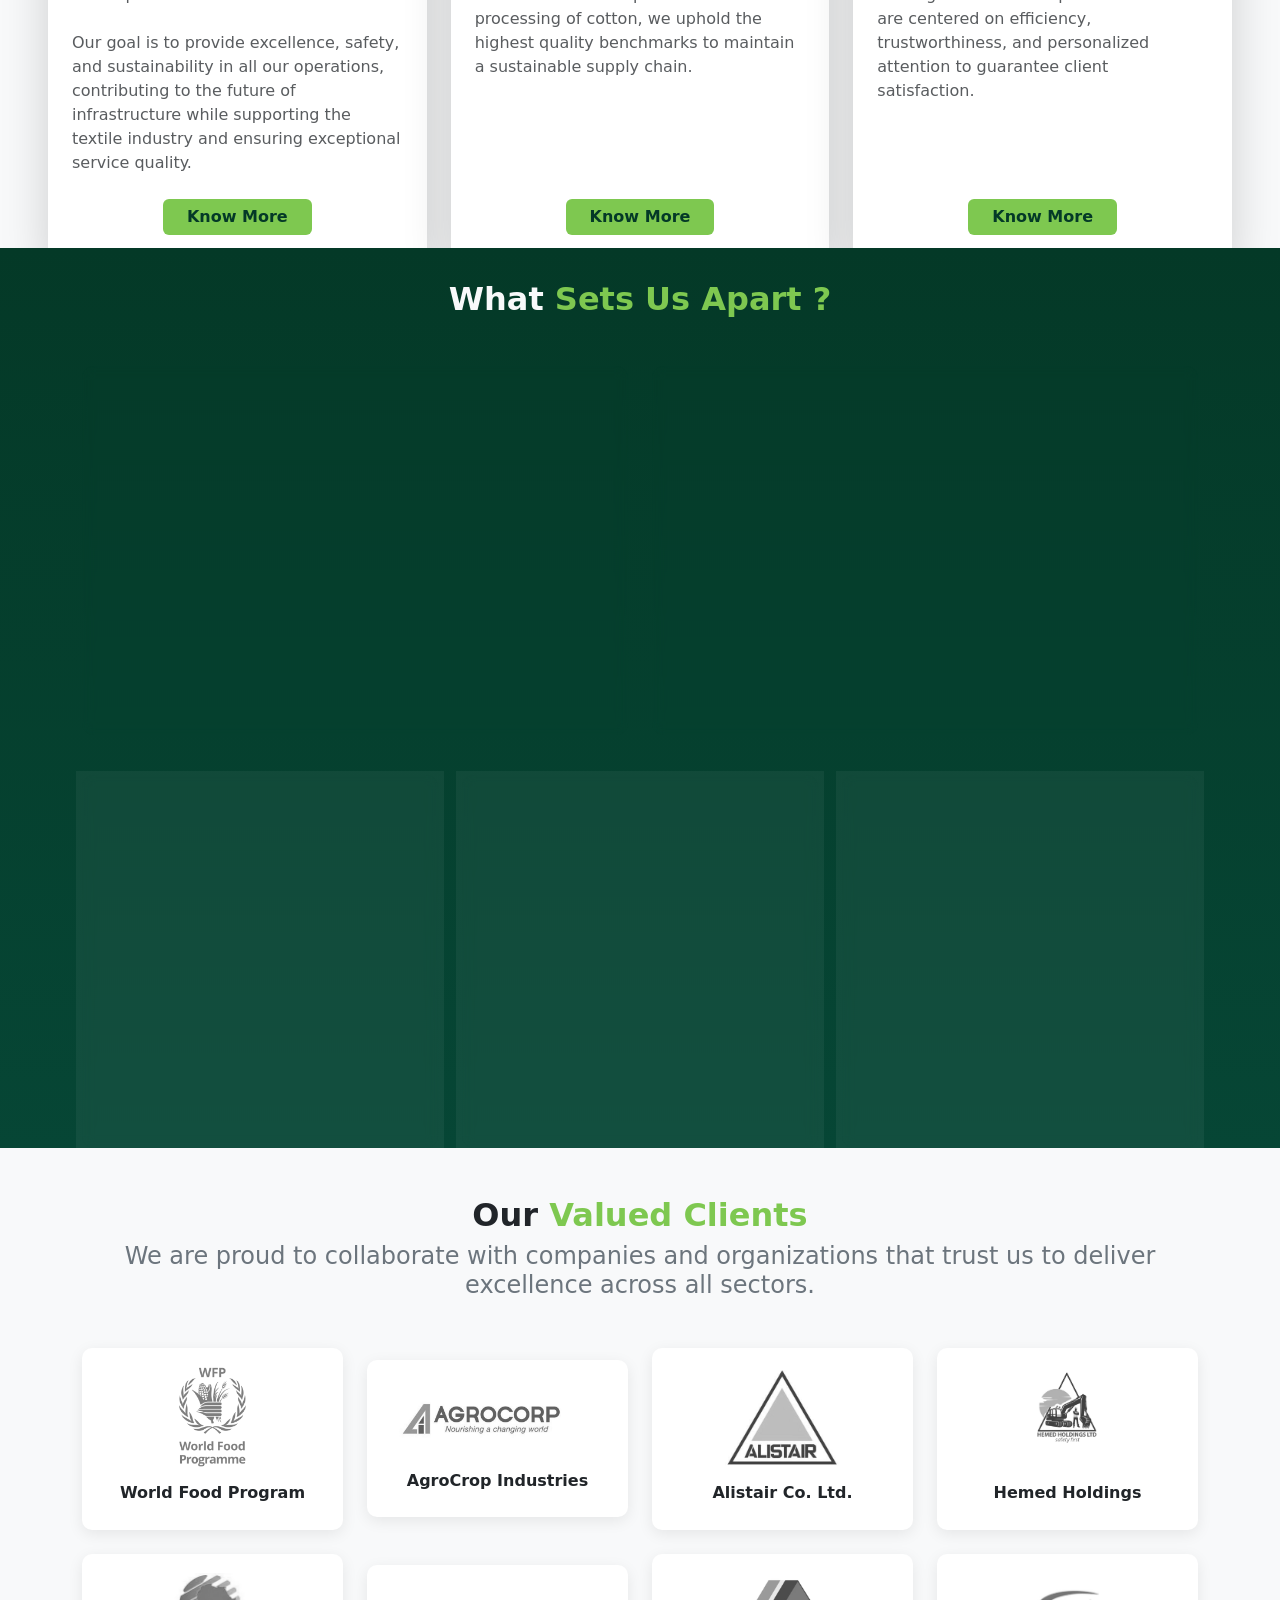
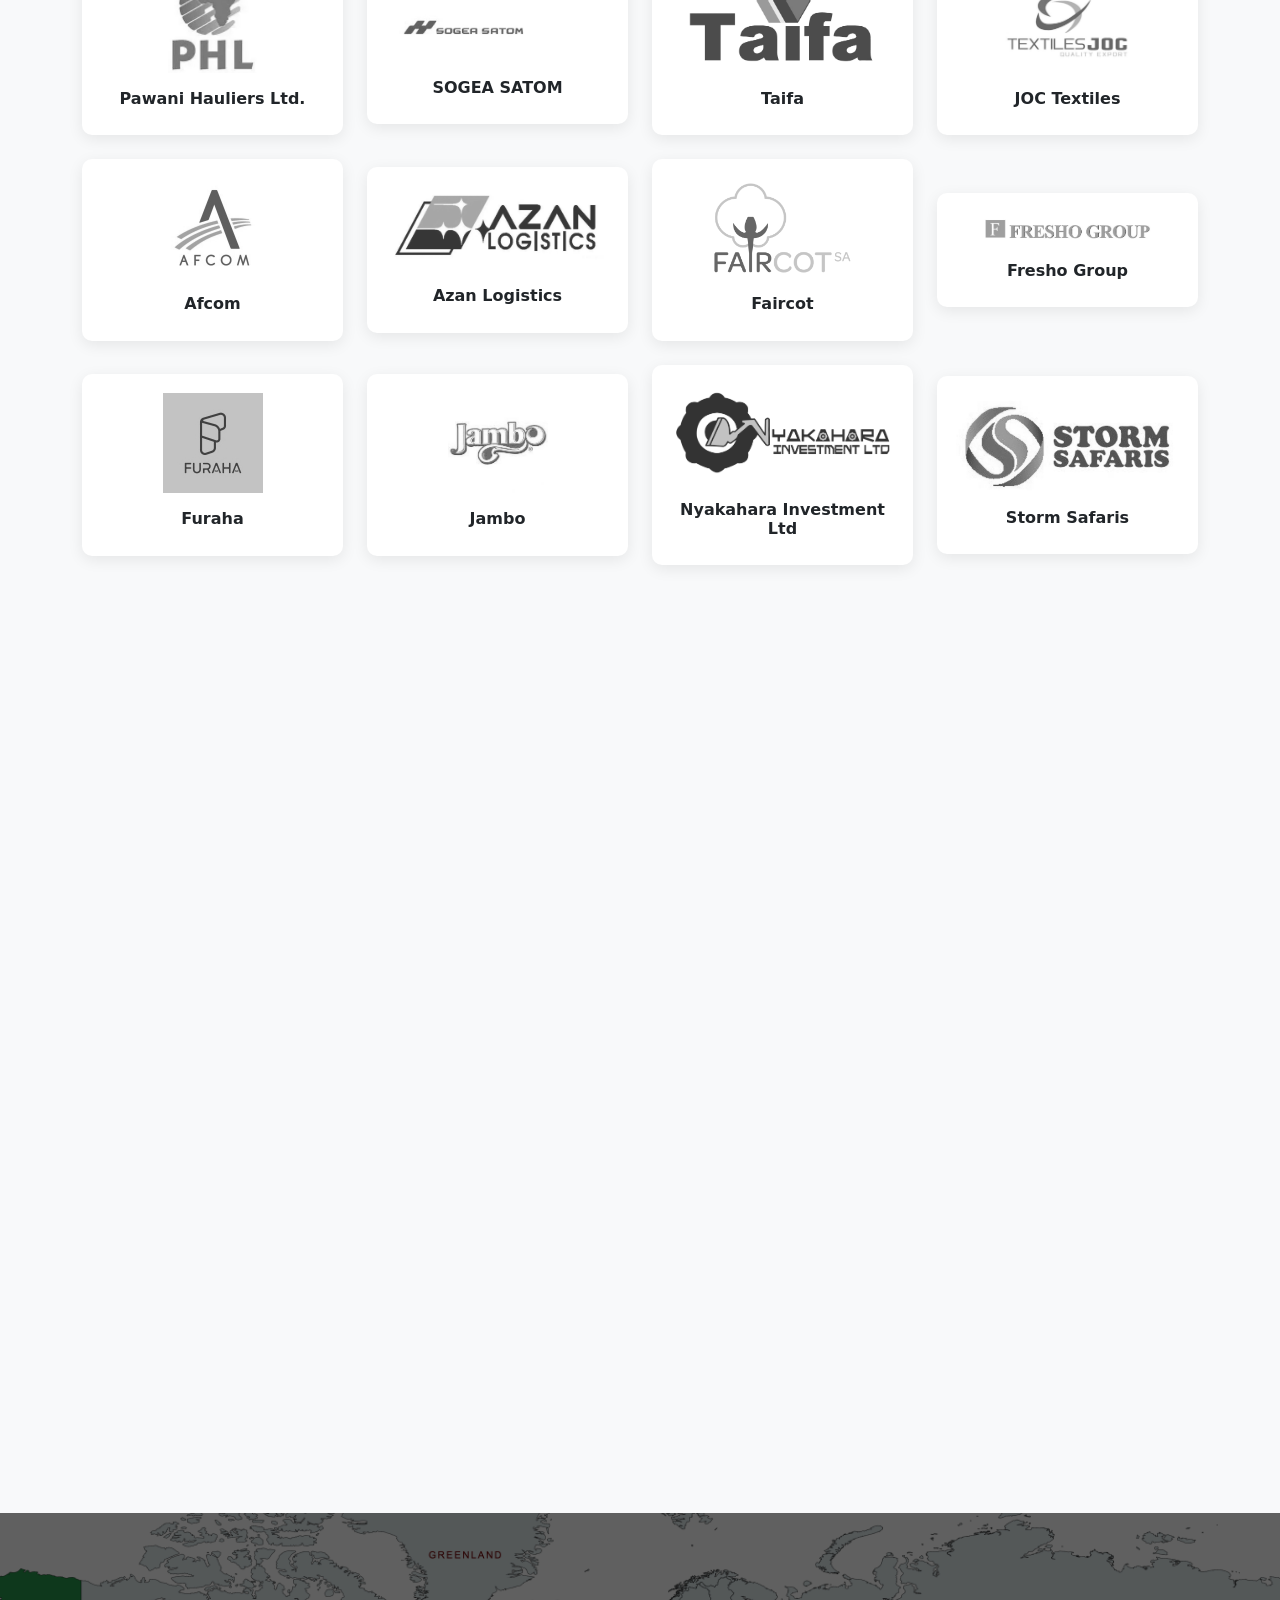
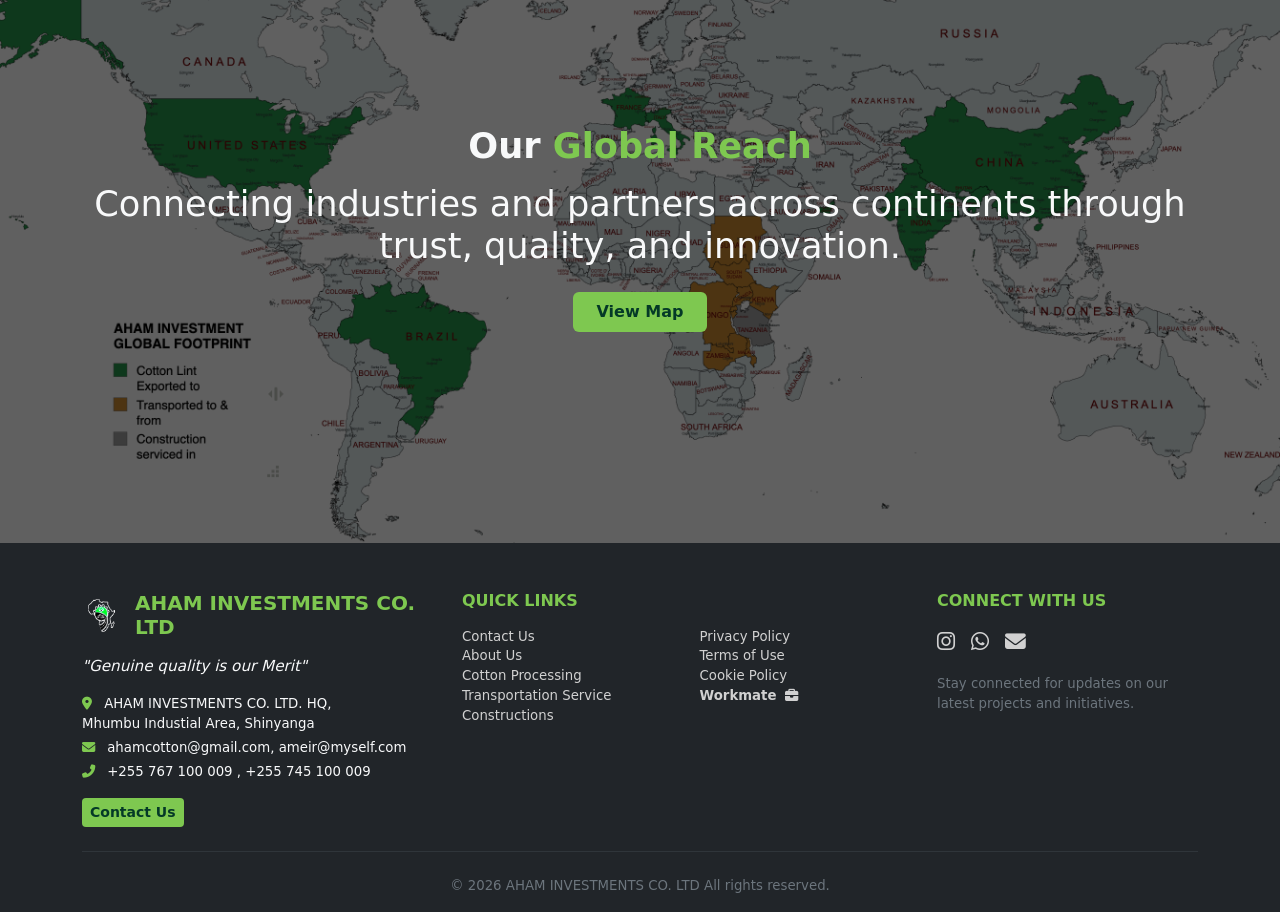
==== commit 1478fe43: "added loader" ====
--- a/index.html
+++ b/index.html
@@ -19,8 +19,16 @@
   </head>
 
   <body>
+    <!-- Loader Section -->
+    <div id="loader">
+      <div class="loader-logo">
+        <img src="./public/assets/logo.webp" alt="AHAM INVESTMENTS CO. LTD" />
+      </div>
+      <div class="loader-progress" id="progress-bar"></div>
+    </div>
+    <!-- Loader Section ends -->
     <!-- Navbar Start -->
-    <nav class="navbar navbar-expand-lg bg-transparent fixed-top z-3 py-2">
+    <nav id="navbar" class="navbar navbar-expand-lg bg-transparent fixed-top z-3 py-2" style="display: none;">
       <div class="container-fluid">
         <a
           class="navbar-brand d-flex align-items-center fw-bold text-dark"
@@ -73,7 +81,6 @@
       </div>
     </nav>
     <!-- Navbar End -->
-
     <!-- Hero Section Start -->
     <section class="hero-section position-relative text-light">
       <!-- Background carousel -->
--- a/public/css/landingPage.css
+++ b/public/css/landingPage.css
@@ -3,6 +3,34 @@
 /* =========================================
    Landing Page Sections
 ========================================= */
+/* Loader */
+
+#loader {
+  display: flex;
+  flex-direction: column;
+  align-items: center;
+  justify-content: center;
+  position: fixed;
+  top: 0;
+  left: 0;
+  width: 100%;
+  height: 100%;
+  background-color: var(--color-brand-dark);
+  z-index: 1000;
+}
+
+.loader-logo img {
+  width: 200px;
+}
+
+.loader-progress {
+  width: 0%;
+  height: 4px;
+  background-color: var(--color-brand-primary-light);
+  transition: width 0.5s ease-in-out;
+}
+/* Loader ends */
+
 
 /* Hero Section */
 .hero-section {
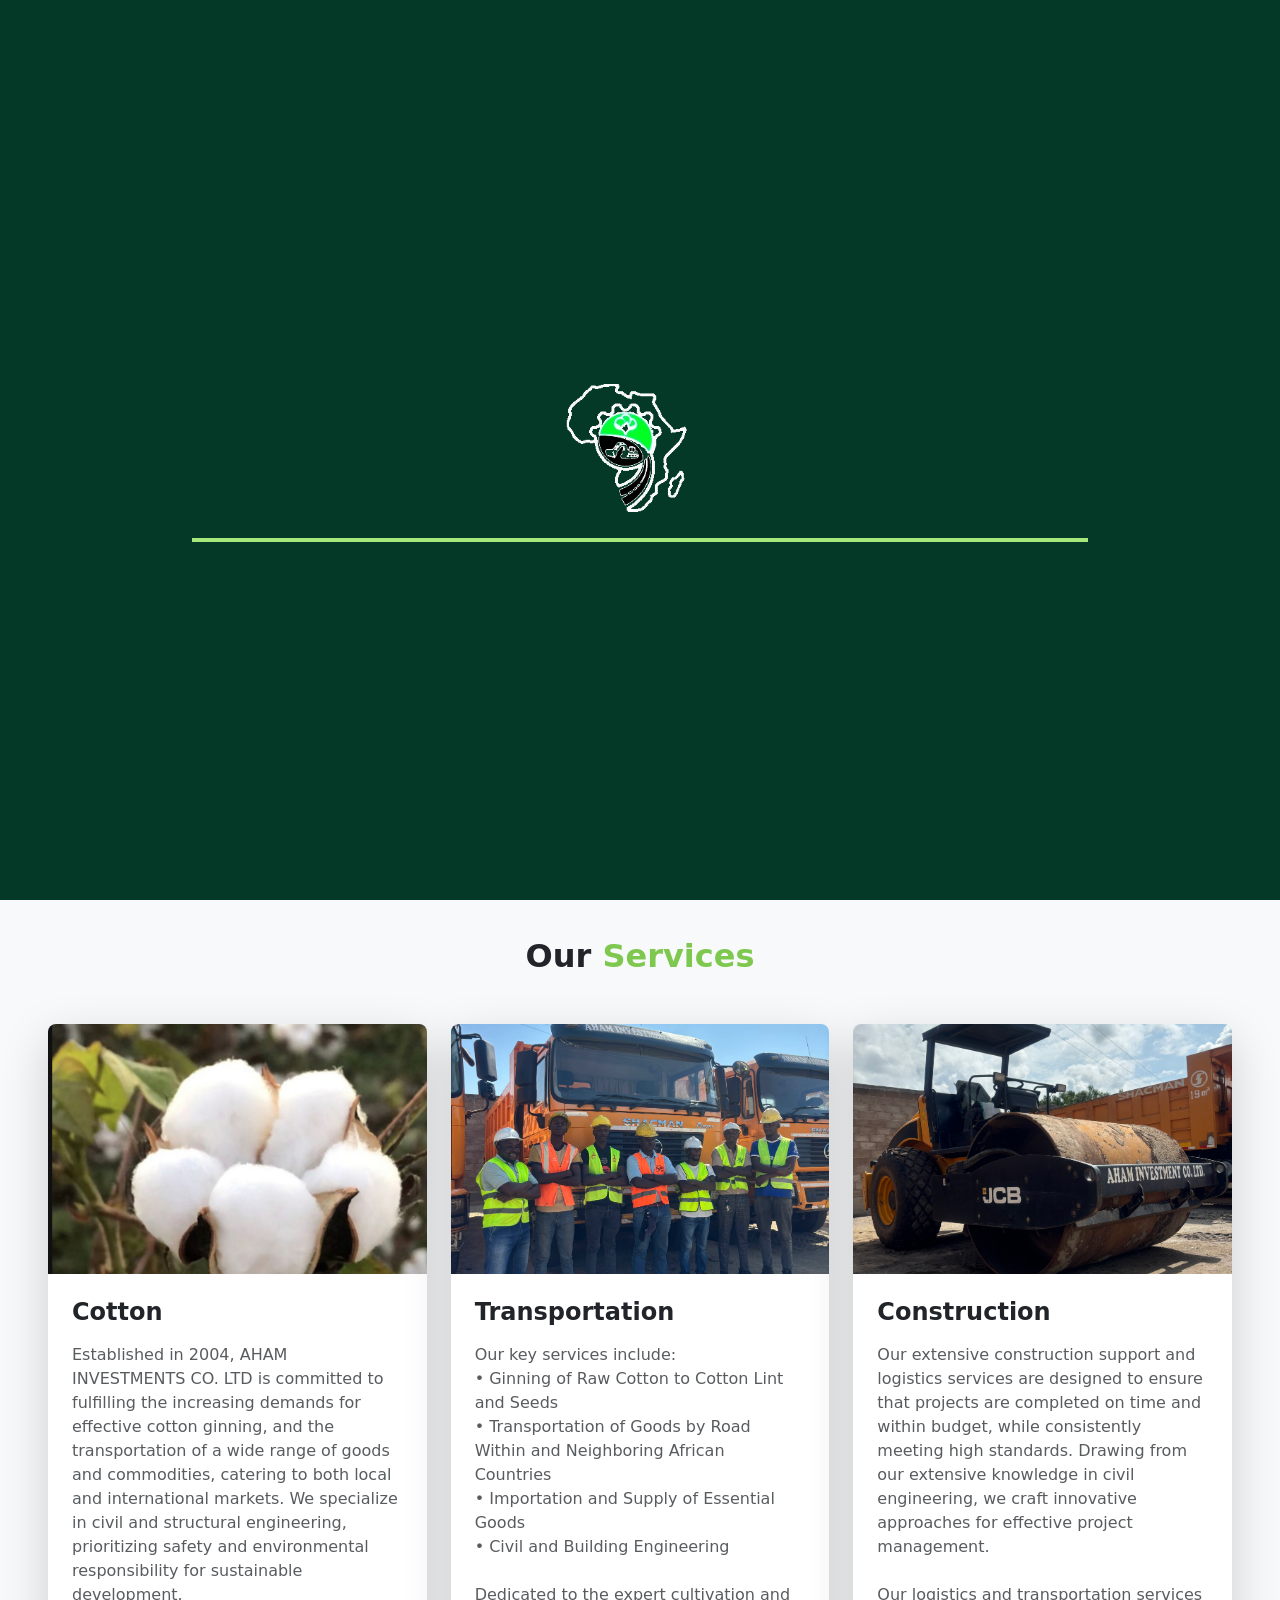
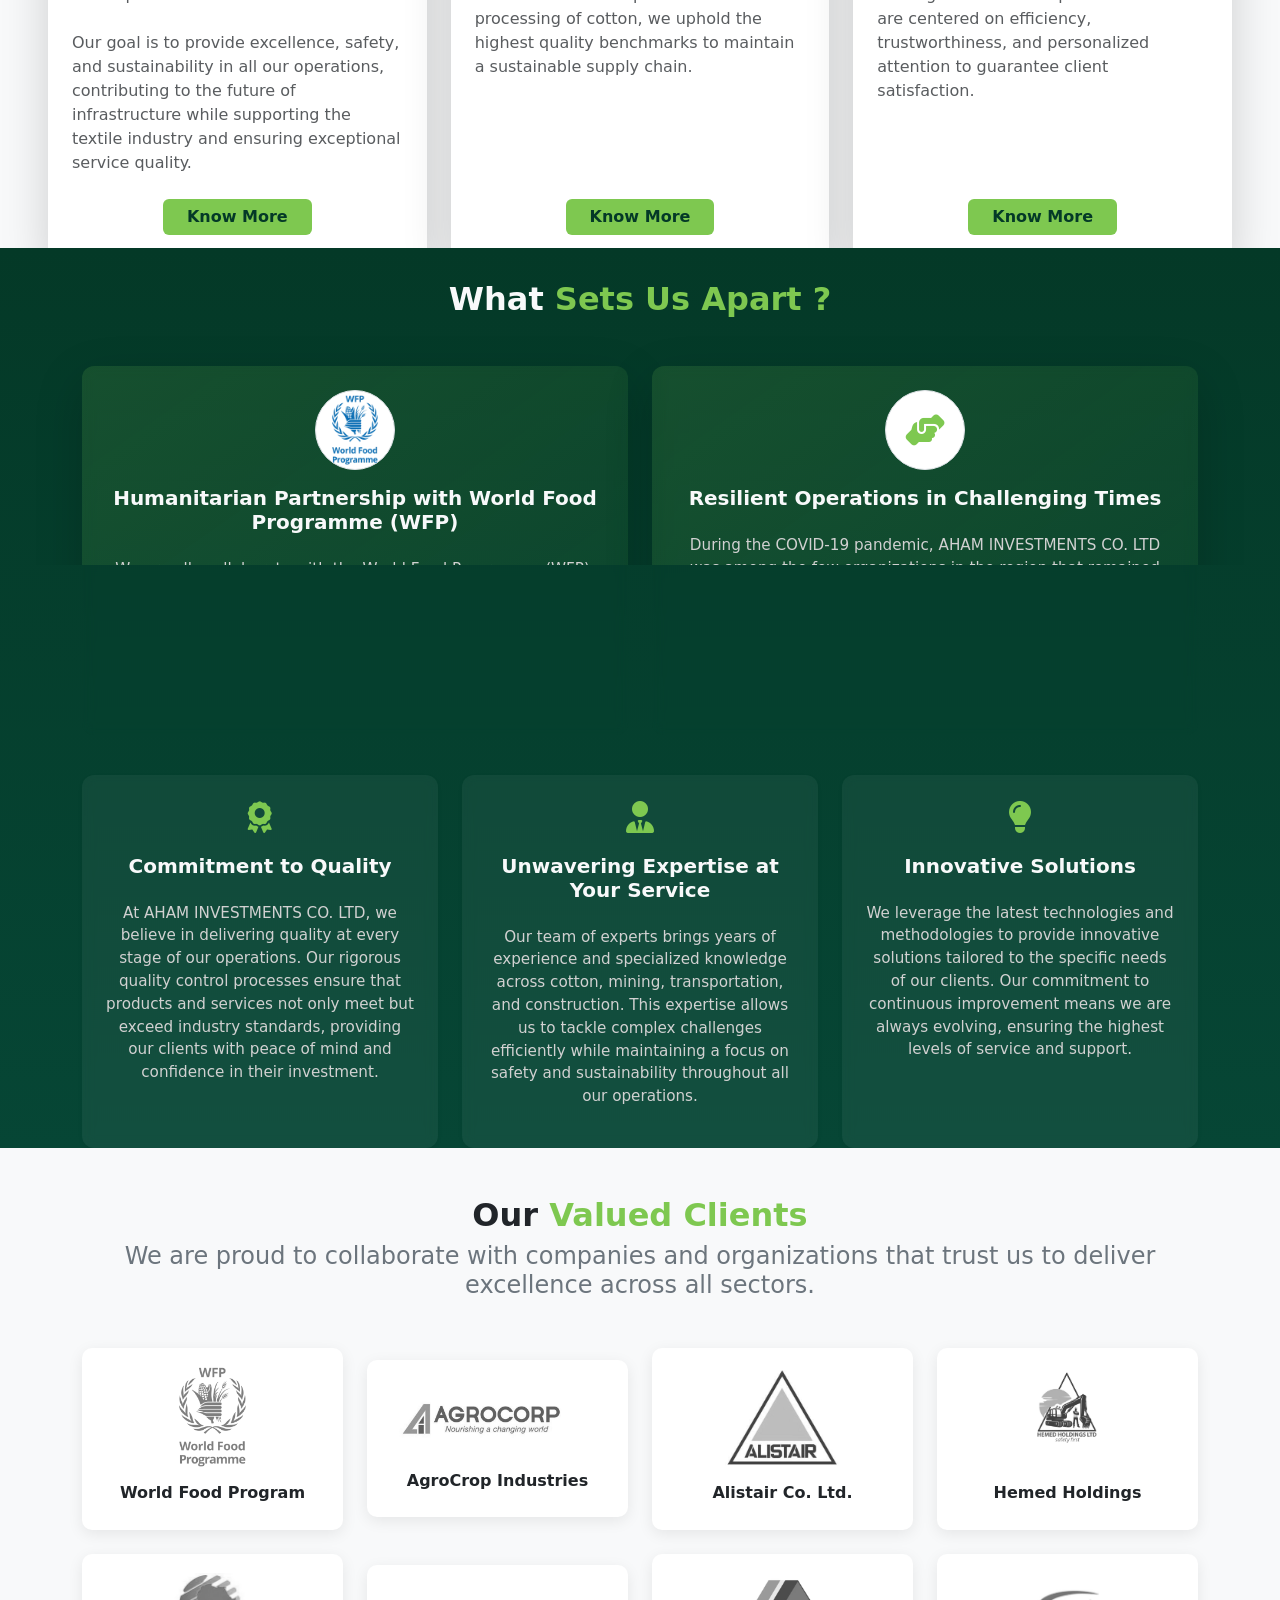
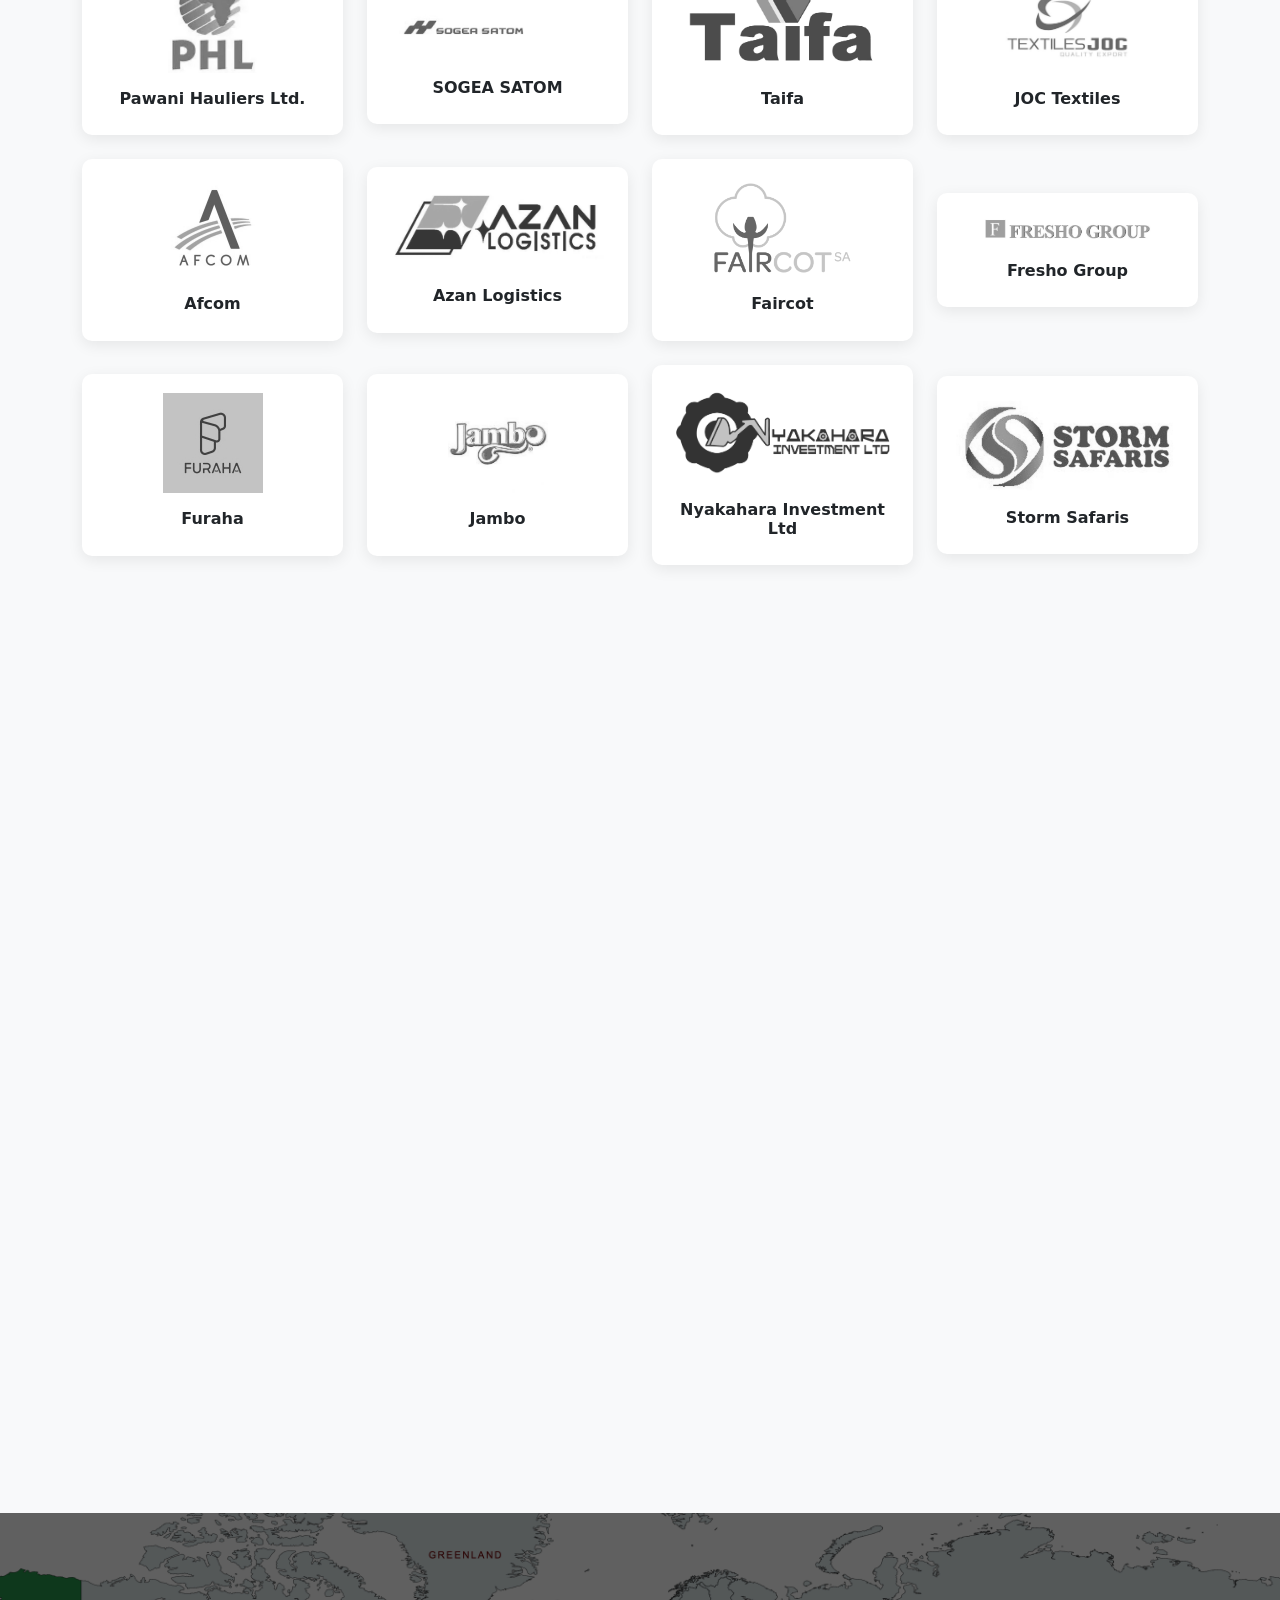
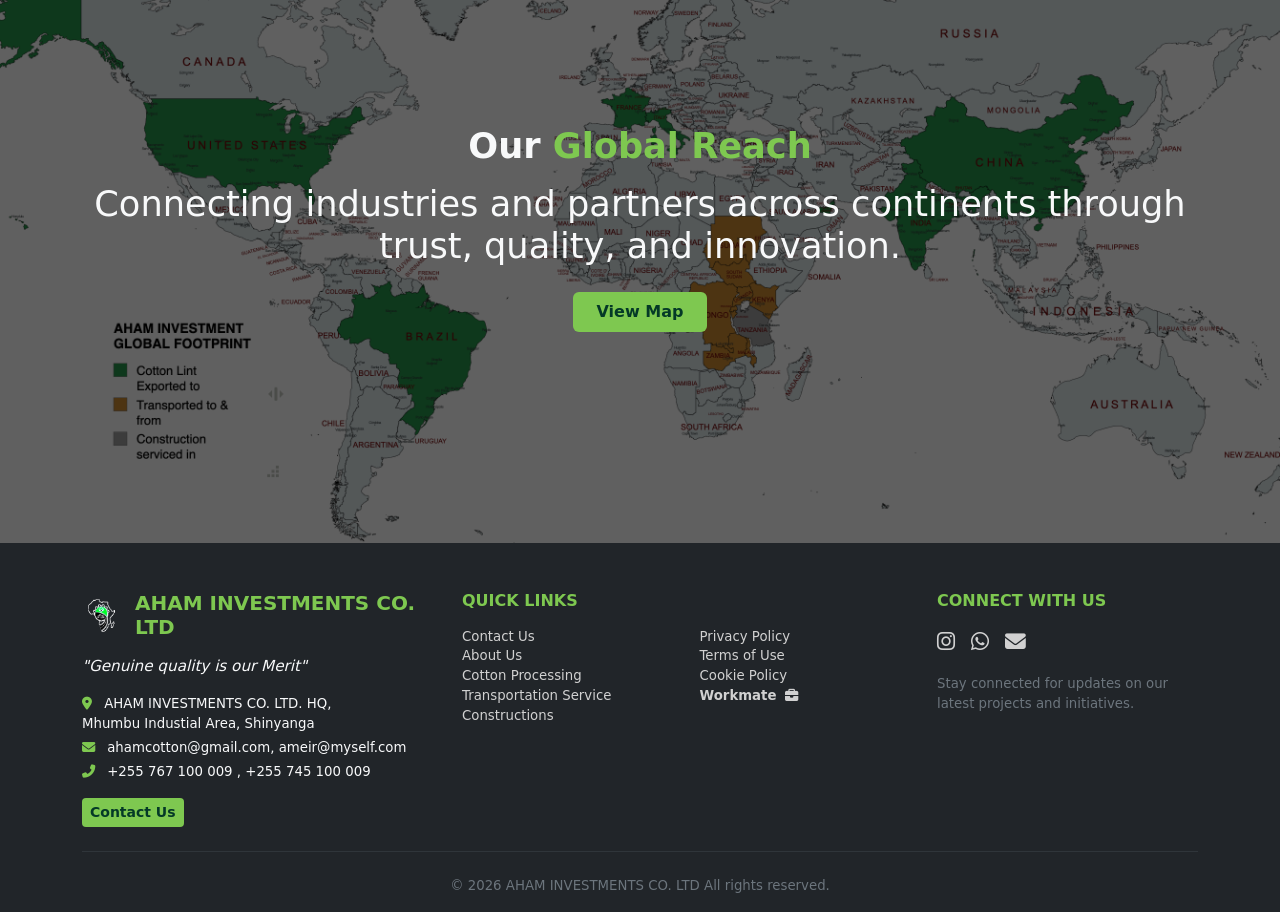
==== commit a6339dc1: "updated file naming and map URL" ====
--- a/index.html
+++ b/index.html
@@ -15,7 +15,7 @@
       href="https://cdnjs.cloudflare.com/ajax/libs/font-awesome/6.5.0/css/all.min.css"
       rel="stylesheet"
     />
-    <link rel="stylesheet" href="public/css/landingPage.css" />
+    <link rel="stylesheet" href="public/css/landing_page.css" />
   </head>
 
   <body>
--- a/public/css/landing_page.css
+++ b/public/css/landing_page.css
@@ -0,0 +1,339 @@
+@import url("theme.css");
+
+/* =========================================
+   Landing Page Sections
+========================================= */
+/* Loader */
+
+#loader {
+  display: flex;
+  flex-direction: column;
+  align-items: center;
+  justify-content: center;
+  position: fixed;
+  top: 0;
+  left: 0;
+  width: 100%;
+  height: 100%;
+  background-color: var(--color-brand-dark);
+  z-index: 1000;
+}
+
+.loader-logo img {
+  width: 200px;
+}
+
+.loader-progress {
+  width: 0%;
+  height: 4px;
+  background-color: var(--color-brand-primary-light);
+  transition: width 0.5s ease-in-out;
+}
+/* Loader ends */
+
+
+/* Hero Section */
+.hero-section {
+  height: 100vh;
+  width: 100%;
+  overflow: hidden;
+}
+.hero-section .carousel-inner img {
+  object-fit: cover;
+  height: 100vh;
+  width: 100%;
+}
+.hero-section .hero-overlay {
+  background: var(--overlay-dark);
+  z-index: 1;
+}
+.hero-content {
+  z-index: 2;
+}
+.hero-content h1,
+.hero-content p {
+  text-shadow: 2px 2px 8px rgba(0, 0, 0, 0.7);
+}
+.hero-content h1 {
+  font-size: 2.6rem;
+}
+@media (max-width: 768px) {
+  .hero-content h1 {
+    font-size: 1.8rem;
+  }
+  .hero-content p {
+    font-size: 0.95rem;
+  }
+}
+
+/* Services Section */
+#services {
+  height: 100vh;
+  display: flex;
+  align-items: center;
+  background: var(--color-bg-light);
+}
+.service-card {
+  background: var(--color-bg-card-light);
+  border-radius: 12px;
+  display: flex;
+  flex-direction: column;
+  height: 100%;
+  transition: transform 0.4s ease, box-shadow 0.4s ease;
+}
+.service-card:hover {
+  transform: translateY(-5px);
+  box-shadow: var(--shadow-light);
+}
+.service-img {
+  height: 250px;
+  object-fit: cover;
+  width: 100%;
+  transition: transform 0.4s ease;
+}
+.service-card:hover .service-img {
+  transform: scale(1.05);
+}
+.service-card .p-4 {
+  flex-grow: 1;
+  display: flex;
+  flex-direction: column;
+  justify-content: space-between;
+}
+.service-card .btn {
+  align-self: center;
+}
+.hover-grow {
+  transition: transform 0.3s ease, box-shadow 0.3s ease;
+}
+.hover-grow:hover {
+  transform: scale(1.05);
+  box-shadow: 0 4px 12px rgba(255, 193, 7, 0.4);
+}
+@media (max-width: 991.98px) {
+  #services {
+    height: auto;
+    padding: 3rem 0;
+  }
+  .service-img {
+    height: 220px;
+  }
+}
+
+/* Video Section */
+.video-section {
+  position: relative;
+  width: 100%;
+  height: 100vh;
+  overflow: hidden;
+}
+.video-section video {
+  position: absolute;
+  top: 0;
+  left: 0;
+  width: 100%;
+  height: 100%;
+  object-fit: cover;
+  filter: brightness(0.7);
+  z-index: 1;
+}
+.video-overlay {
+  position: relative;
+  z-index: 2;
+  background: var(--overlay-dark);
+  padding: 2rem;
+  animation: fadeInOverlay 2s ease-in-out;
+}
+.video-overlay h2,
+.video-overlay p {
+  text-shadow: 2px 2px 10px rgba(0, 0, 0, 0.7);
+}
+@keyframes fadeInOverlay {
+  from {
+    opacity: 0;
+    transform: translateY(30px);
+  }
+  to {
+    opacity: 1;
+    transform: translateY(0);
+  }
+}
+@media (max-width: 991.98px) {
+  .video-section {
+    height: 80vh;
+  }
+}
+@media (max-width: 576px) {
+  .video-section {
+    height: 70vh;
+  }
+}
+
+/* What Sets Us Apart (Dark Theme) */
+#why-us {
+  height: 100vh;
+  display: flex;
+  align-items: center;
+  background: linear-gradient(
+    180deg,
+    var(--color-bg-dark) 0%,
+    var(--color-bg-dark-alt) 100%
+  );
+  color: var(--color-text-light);
+}
+#why-us h2,
+#why-us h5 {
+  color: var(--color-text-light);
+}
+#why-us p {
+  font-size: 0.95rem;
+  color: var(--color-text-light-muted);
+}
+#why-us .card {
+  border-radius: 12px;
+  transition: transform 0.3s ease, box-shadow 0.3s ease;
+  background: var(--color-bg-card-dark);
+  border: 1px solid var(--color-border-dark);
+  backdrop-filter: blur(6px);
+}
+#why-us .card:hover {
+  transform: translateY(-8px);
+  box-shadow: var(--shadow-dark);
+}
+#why-us .highlight-card {
+  background: var(--highlight-gradient);
+  border: 1px solid rgba(255, 193, 7, 0.3);
+}
+.icon-wrapper {
+  background: rgba(255, 193, 7, 0.2);
+  border-radius: 50%;
+  width: 80px;
+  height: 80px;
+  display: flex;
+  align-items: center;
+  justify-content: center;
+}
+@media (max-width: 991.98px) {
+  #why-us {
+    height: auto;
+    padding: 4rem 0;
+  }
+}
+
+/* Our Clients (Light Theme) */
+#clients {
+  background: var(--color-bg-light);
+  min-height: 100vh;
+  display: flex;
+  align-items: center;
+  justify-content: center;
+  text-align: center;
+  overflow: hidden;
+  color: var(--color-text-dark);
+}
+#clients h2 {
+  color: var(--color-text-dark);
+}
+#clients h4 {
+  font-weight: 400;
+  color: var(--color-text-muted);
+}
+.client-card {
+  transition: transform 0.3s ease, opacity 0.3s ease;
+  background: var(--color-bg-card-light);
+  padding: 1.2rem;
+  border-radius: 10px;
+  box-shadow: var(--shadow-light);
+}
+.client-logo {
+  filter: grayscale(100%);
+  opacity: 0.8;
+  transition: all 0.4s ease;
+  max-height: 100px;
+}
+.client-card:hover .client-logo {
+  filter: grayscale(0%);
+  opacity: 1;
+  transform: scale(1.5);
+}
+.client-card:hover {
+  transform: translateY(20px);
+}
+#clients h6 {
+  font-size: 1rem;
+  color: var(--color-text-dark);
+  margin-top: 0.5rem;
+  font-weight: 600;
+}
+@media (max-width: 991.98px) {
+  #clients {
+    height: auto;
+    padding: 5rem 0;
+  }
+  .client-logo {
+    max-height: 80px;
+  }
+  #clients h2 {
+    font-size: 1.8rem;
+  }
+}
+@media (max-width: 575.98px) {
+  .client-logo {
+    max-height: 70px;
+  }
+  #clients h6 {
+    font-size: 0.9rem;
+  }
+  #clients h4 {
+    font-size: 0.5;
+  }
+  .client-card .client-logo {
+    filter: grayscale(0%);
+    opacity: 1;
+  }
+}
+
+/* Global Reach Section */
+#global-reach {
+  height: 70vh;
+  display: flex;
+  align-items: center;
+  justify-content: center;
+  overflow: hidden;
+}
+.global-bg {
+  background-image: url("../assets/global_reach.png");
+  background-size: cover;
+  background-position: center;
+  filter: brightness(0.4);
+  z-index: 1;
+}
+#global-reach .container {
+  z-index: 2;
+  position: relative;
+}
+#global-reach h2 {
+  font-size: 2.2rem;
+  color: var(--color-text-light);
+}
+#global-reach p {
+  max-width: 700px;
+  margin: 0 auto 1.5rem;
+  color: var(--color-text-light-muted);
+}
+
+/* Modal Styling */
+#globalMapModal .modal-content {
+  background-color: var(--color-brand-dark-alt);
+  border-radius: 10px;
+}
+.map-container {
+  max-height: 80vh;
+  cursor: grab;
+}
+.map-image {
+  transition: transform 0.25s ease;
+}
+.map-container.zoomed {
+  cursor: move;
+}
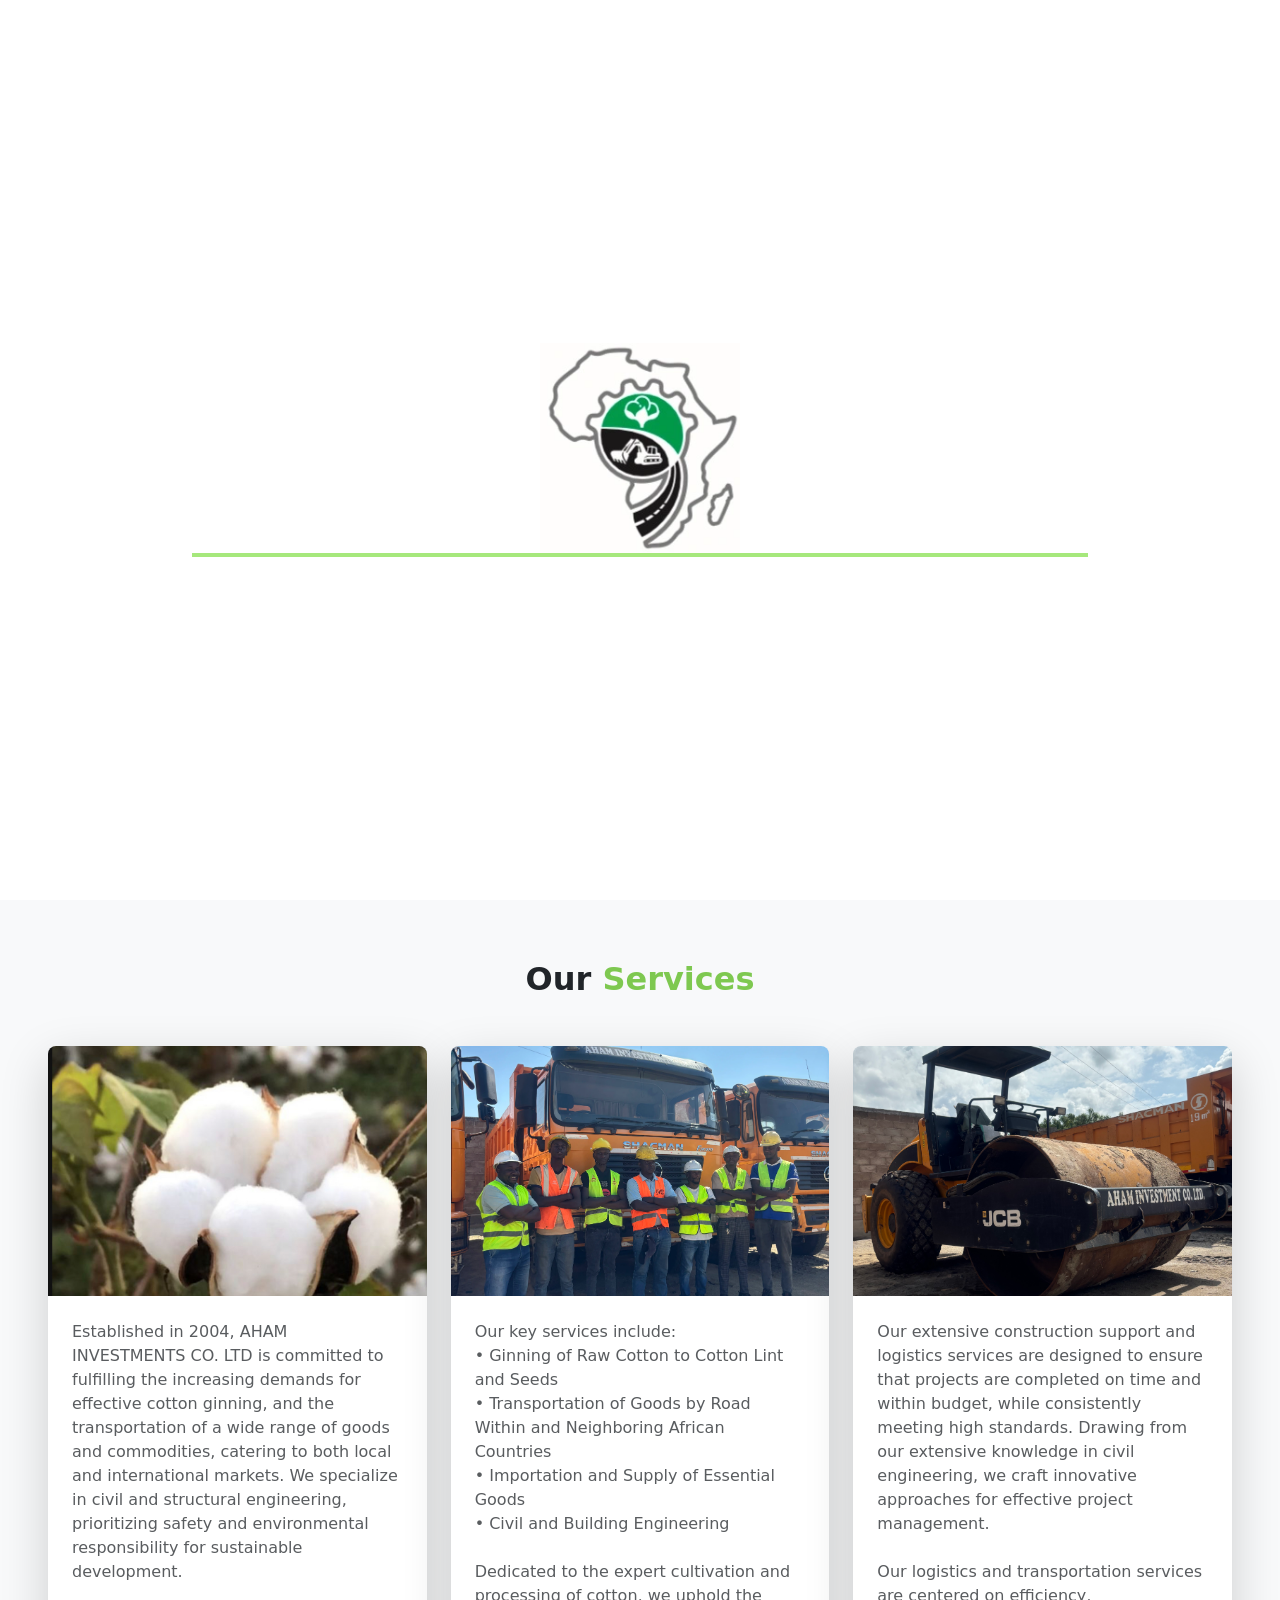
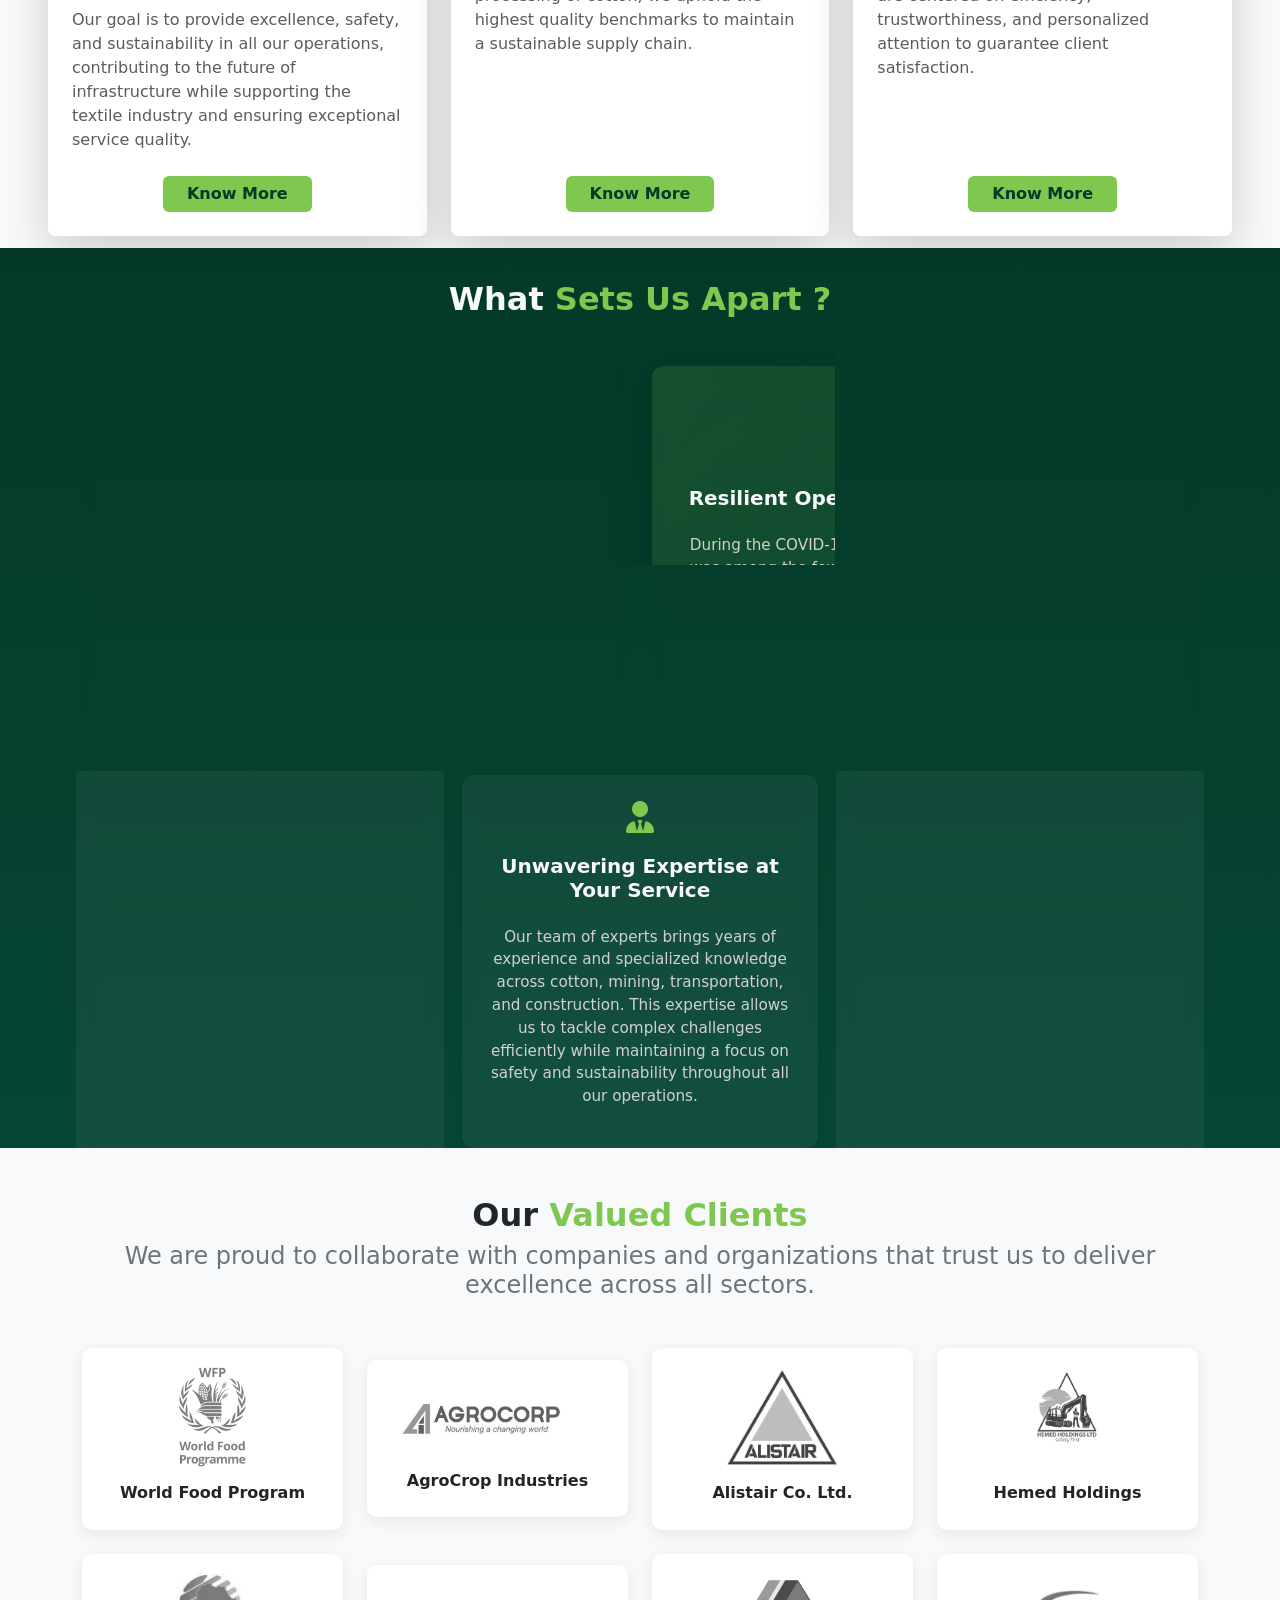
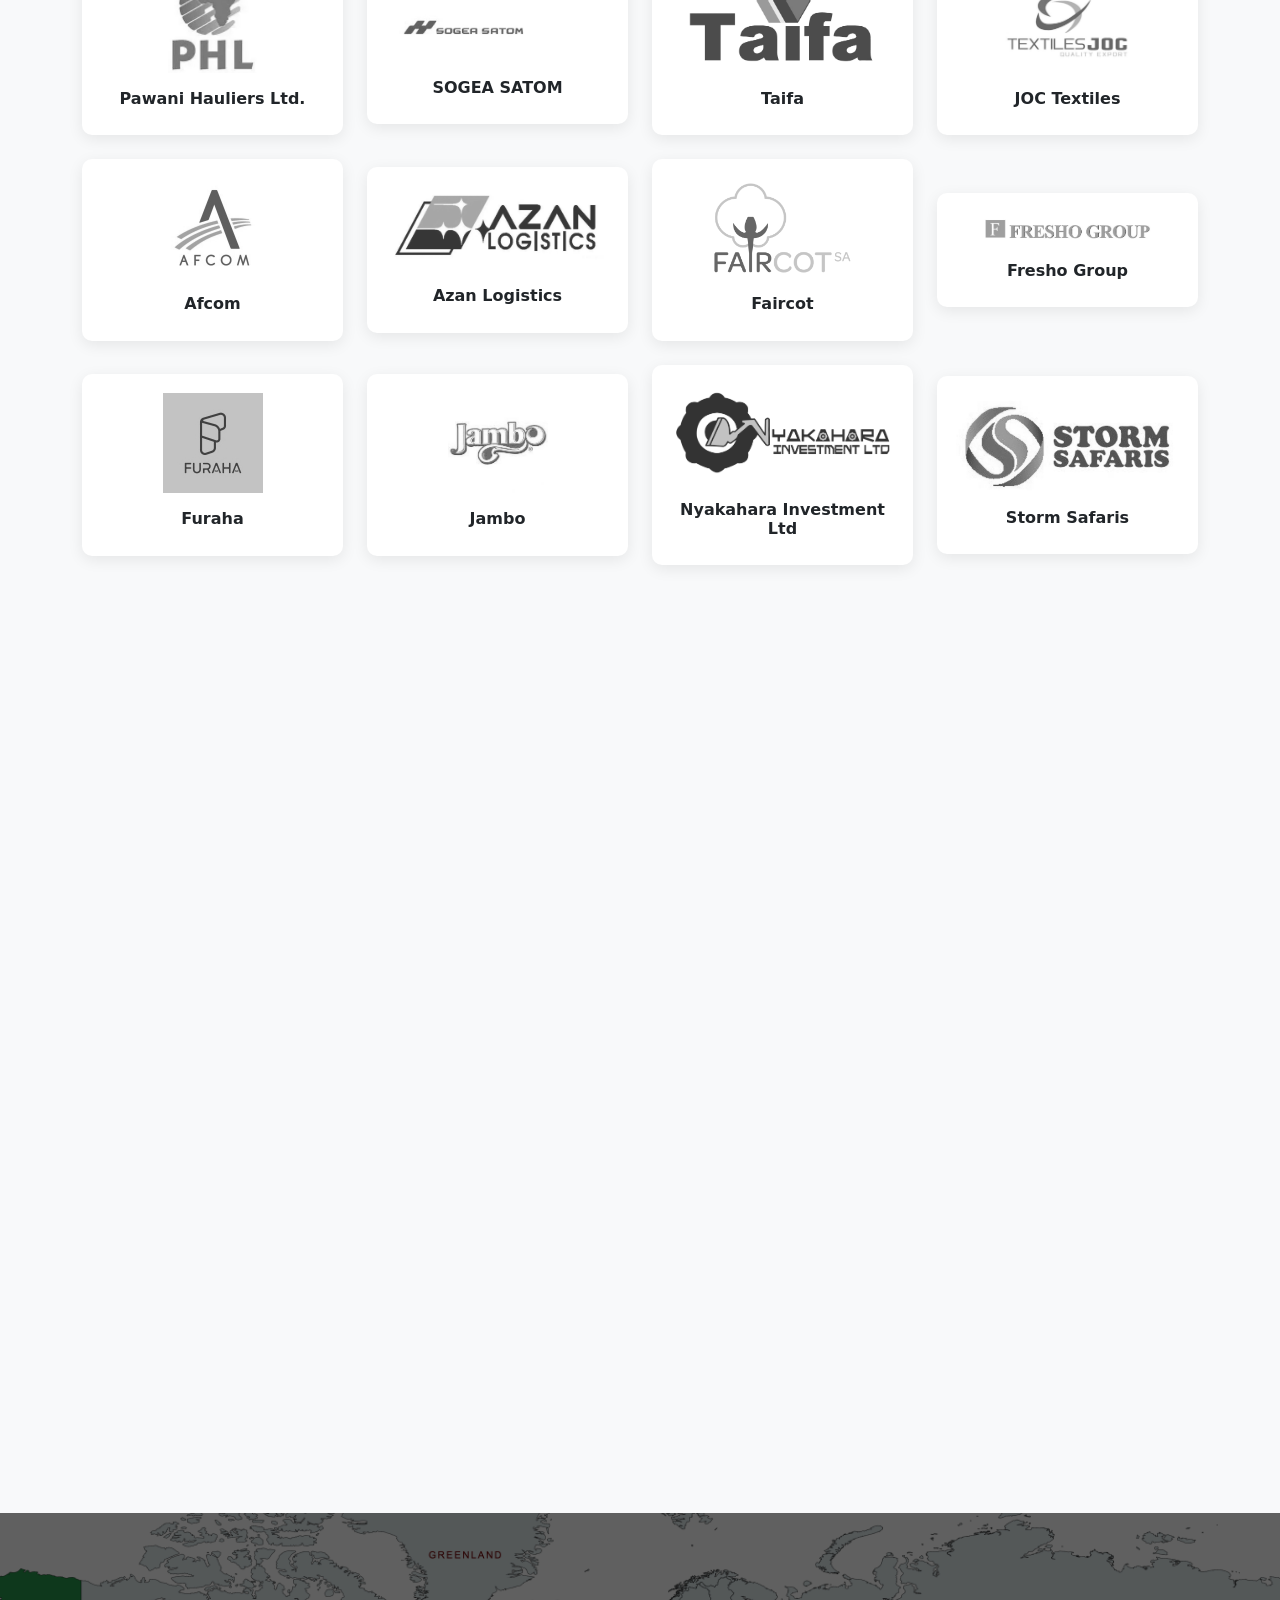
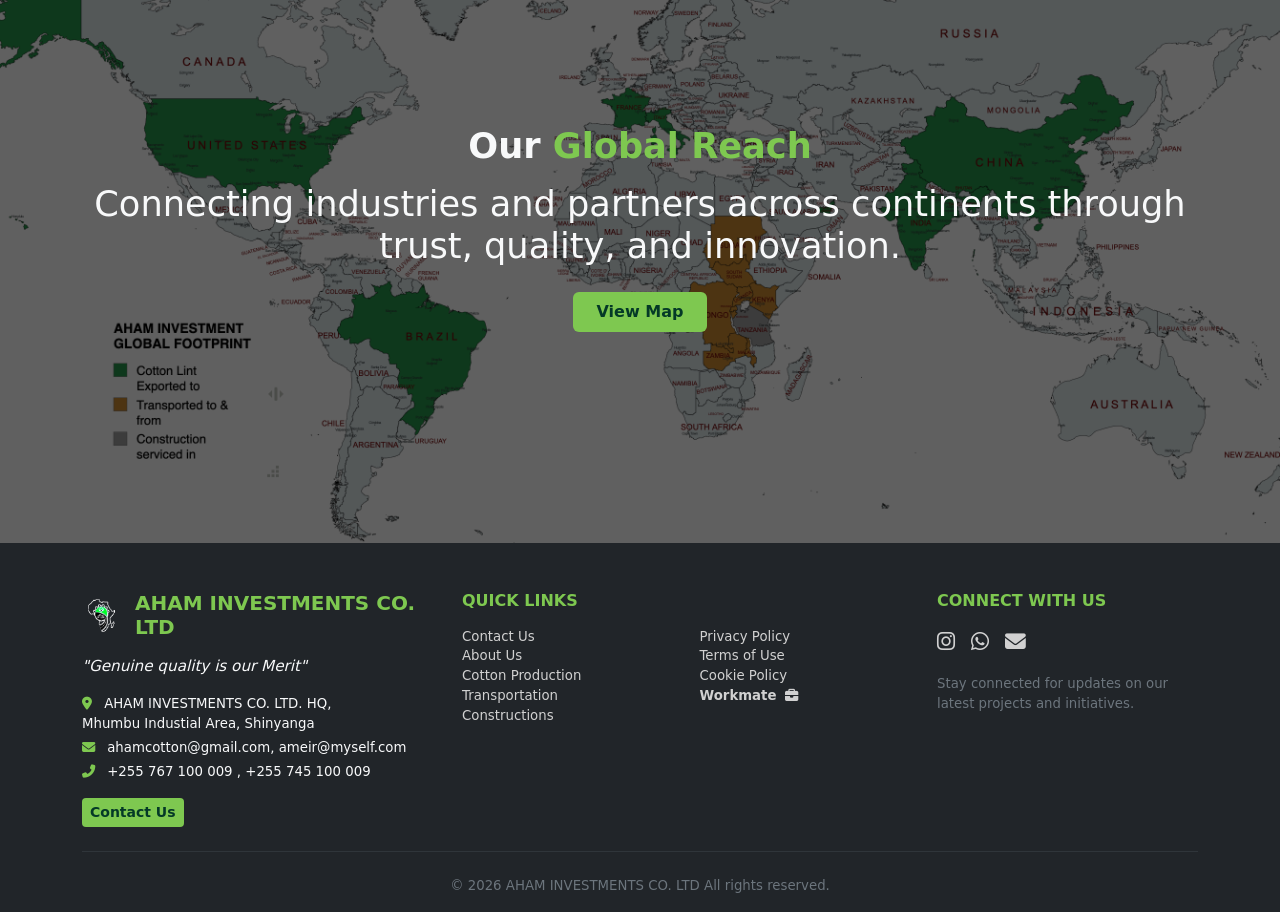
==== commit 14a52d15: "added services pages" ====
--- a/index.html
+++ b/index.html
@@ -22,7 +22,7 @@
     <!-- Loader Section -->
     <div id="loader">
       <div class="loader-logo">
-        <img src="./public/assets/logo.webp" alt="AHAM INVESTMENTS CO. LTD" />
+        <img src="./public/assets/aham_investment_co_ltd_logo.webp" alt="AHAM INVESTMENTS CO. LTD" />
       </div>
       <div class="loader-progress" id="progress-bar"></div>
     </div>
@@ -156,7 +156,7 @@
               />
               <div class="p-4 bg-white d-flex flex-column flex-grow-1">
                 <div>
-                  <h4 class="fw-bold mb-3 text-dark">Cotton</h4>
+                  <!-- <h4 class="fw-bold mb-3 text-dark">Cotton</h4> -->
                   <p class="text-muted mb-4">
                     Established in 2004, AHAM INVESTMENTS CO. LTD is
                     committed to fulfilling the increasing demands for effective
@@ -172,7 +172,7 @@
                   </p>
                 </div>
                 <div class="mt-auto text-center">
-                  <a href="#" class="btn btn-brand-warning fw-bold hover-grow px-4"
+                  <a href="/services/cotton.html" class="btn btn-brand-warning fw-bold hover-grow px-4"
                     >Know More</a
                   >
                 </div>
@@ -192,7 +192,7 @@
               />
               <div class="p-4 bg-white d-flex flex-column flex-grow-1">
                 <div>
-                  <h4 class="fw-bold mb-3 text-dark">Transportation</h4>
+                  <!-- <h4 class="fw-bold mb-3 text-dark">Transportation</h4> -->
                   <p class="text-muted mb-4">
                     Our key services include: <br />
                     • Ginning of Raw Cotton to Cotton Lint and Seeds <br />
@@ -206,7 +206,7 @@
                   </p>
                 </div>
                 <div class="mt-auto text-center">
-                  <a href="#" class="btn btn-brand-warning fw-bold hover-grow px-4"
+                  <a href="./services/transportation.html" class="btn btn-brand-warning fw-bold hover-grow px-4"
                     >Know More</a
                   >
                 </div>
@@ -226,7 +226,7 @@
               />
               <div class="p-4 bg-white d-flex flex-column flex-grow-1">
                 <div>
-                  <h4 class="fw-bold mb-3 text-dark">Construction</h4>
+                  <!-- <h4 class="fw-bold mb-3 text-dark">Construction</h4> -->
                   <p class="text-muted mb-4">
                     Our extensive construction support and logistics services
                     are designed to ensure that projects are completed on time
@@ -240,7 +240,7 @@
                   </p>
                 </div>
                 <div class="mt-auto text-center">
-                  <a href="#" class="btn btn-brand-warning fw-bold hover-grow px-4"
+                  <a href="./services/construction.html" class="btn btn-brand-warning fw-bold hover-grow px-4"
                     >Know More</a
                   >
                 </div>
@@ -673,6 +673,7 @@
     <!-- Global Reach Section End-->
 
     <!-- Footer Section -->
+   <!-- Footer Section -->
     <footer class="footer bg-dark text-light pt-5">
       <div class="container">
         <div class="row gy-4">
@@ -686,7 +687,9 @@
                 height="45"
                 class="me-2"
               />
-              <h5 class="fw-bold text-brand-color mb-0">AHAM INVESTMENTS CO. LTD</h5>
+              <h5 class="fw-bold text-brand-color mb-0">
+                AHAM INVESTMENTS CO. LTD
+              </h5>
             </div>
             <p class="fst-italic mb-3">"Genuine quality is our Merit"</p>
             <p class="small mb-1">
@@ -699,10 +702,12 @@
               ahamcotton@gmail.com, ameir@myself.com
             </p>
             <p class="small mb-3">
-              <i class="fas fa-phone-alt me-2 text-brand-color"></i> +255 767 100
-              009 , +255 745 100 009
+              <i class="fas fa-phone-alt me-2 text-brand-color"></i> +255 767
+              100 009 , +255 745 100 009
             </p>
-            <a href="/contact_us.html" class="btn btn-brand-warning fw-bold btn-sm"
+            <a
+              href="/contact_us.html"
+              class="btn btn-brand-warning fw-bold btn-sm"
               >Contact Us</a
             >
           </div>
@@ -720,13 +725,23 @@
                       >Contact Us</a
                     >
                   </li>
-                  <li><a href="#about" class="footer-link">About Us</a></li>
-                  <li><a href="#" class="footer-link">Cotton Processing</a></li>
                   <li>
-                    <a href="#" class="footer-link">Transportation Service</a>
+                    <a href="about_us.html" class="footer-link">About Us</a>
                   </li>
                   <li>
-                    <a href="#" class="footer-link">Constructions</a>
+                    <a href="services/cotton.html" class="footer-link"
+                      >Cotton Production</a
+                    >
+                  </li>
+                  <li>
+                    <a href="services/transportation.html" class="footer-link"
+                      >Transportation</a
+                    >
+                  </li>
+                  <li>
+                    <a href="services/construction.html" class="footer-link"
+                      >Constructions</a
+                    >
                   </li>
                 </ul>
               </div>
@@ -784,6 +799,7 @@
       </div>
     </footer>
     <!-- Footer End -->
+    <!-- Footer End -->
 
     <script
       src="https://cdn.jsdelivr.net/npm/bootstrap@5.0.2/dist/js/bootstrap.bundle.min.js"
--- a/public/css/landing_page.css
+++ b/public/css/landing_page.css
@@ -15,7 +15,7 @@
   left: 0;
   width: 100%;
   height: 100%;
-  background-color: var(--color-brand-dark);
+  background-color: var(--color-bg-card-light);
   z-index: 1000;
 }
 
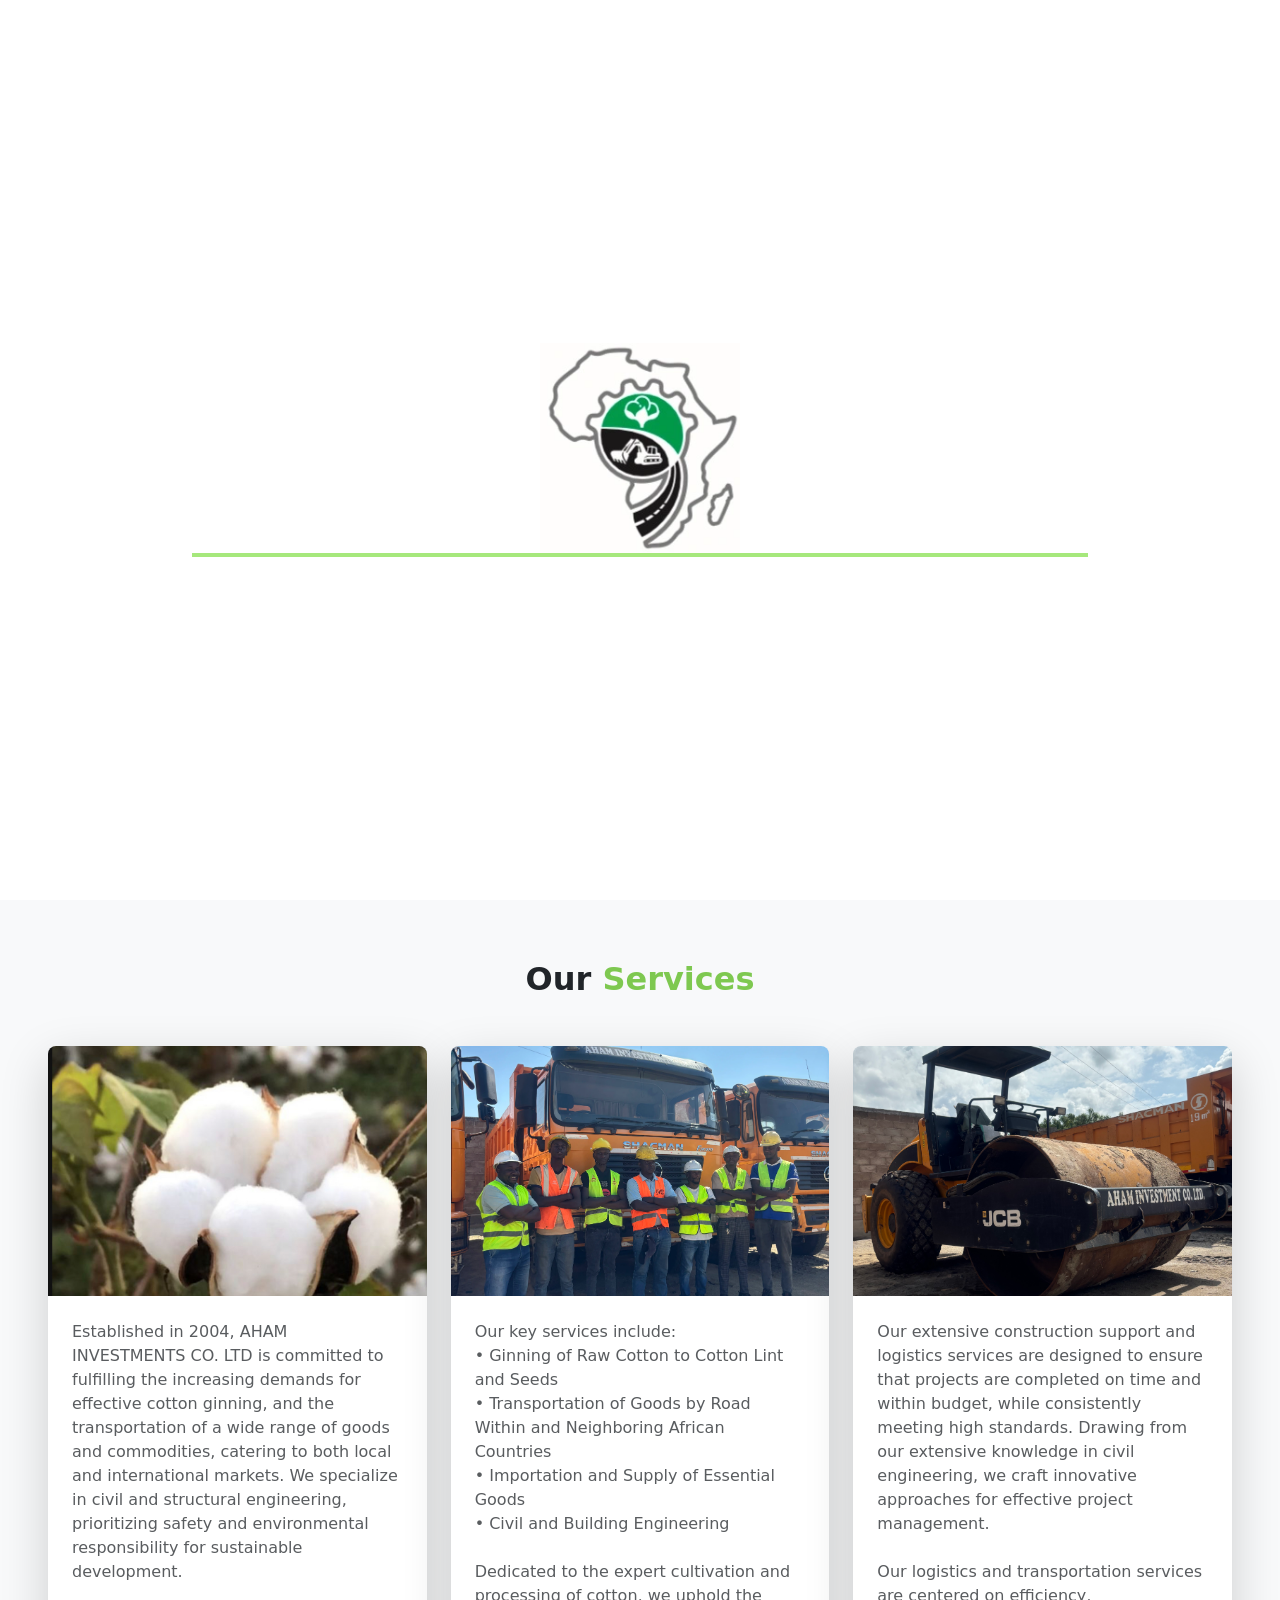
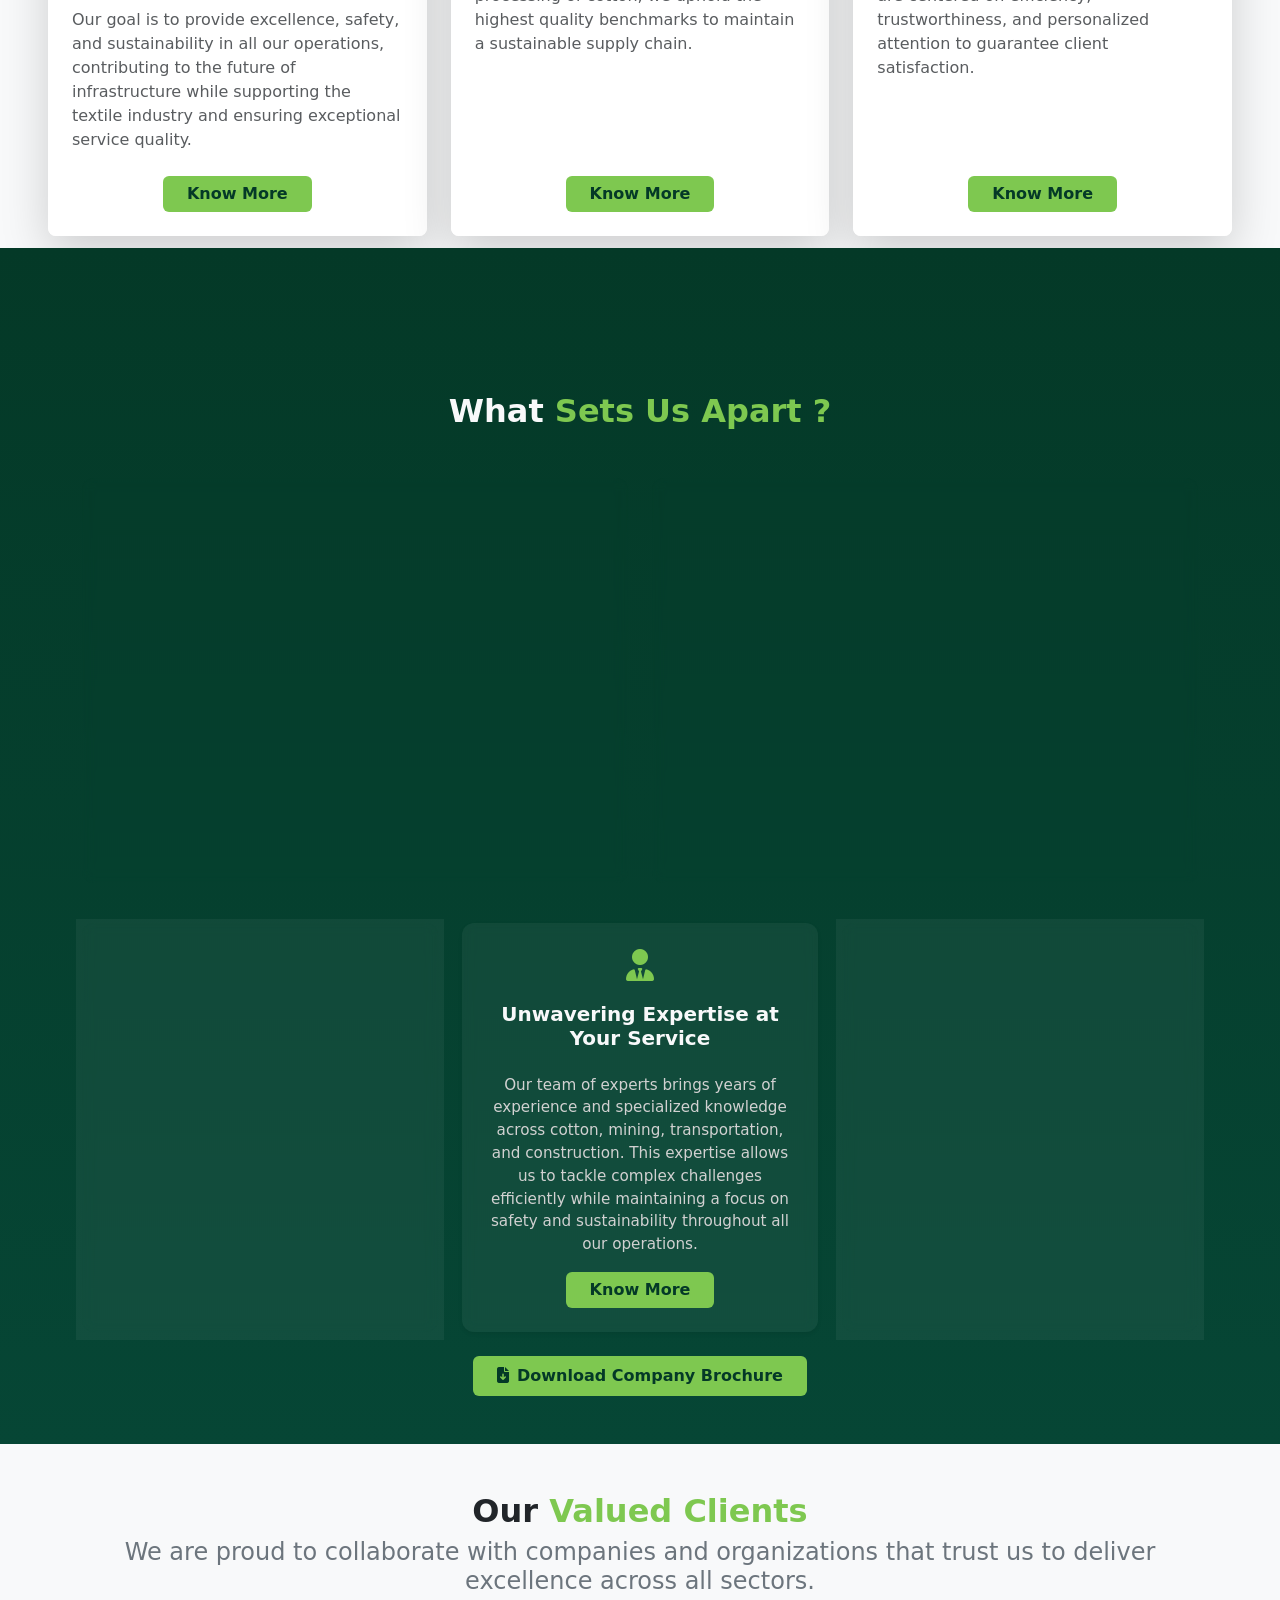
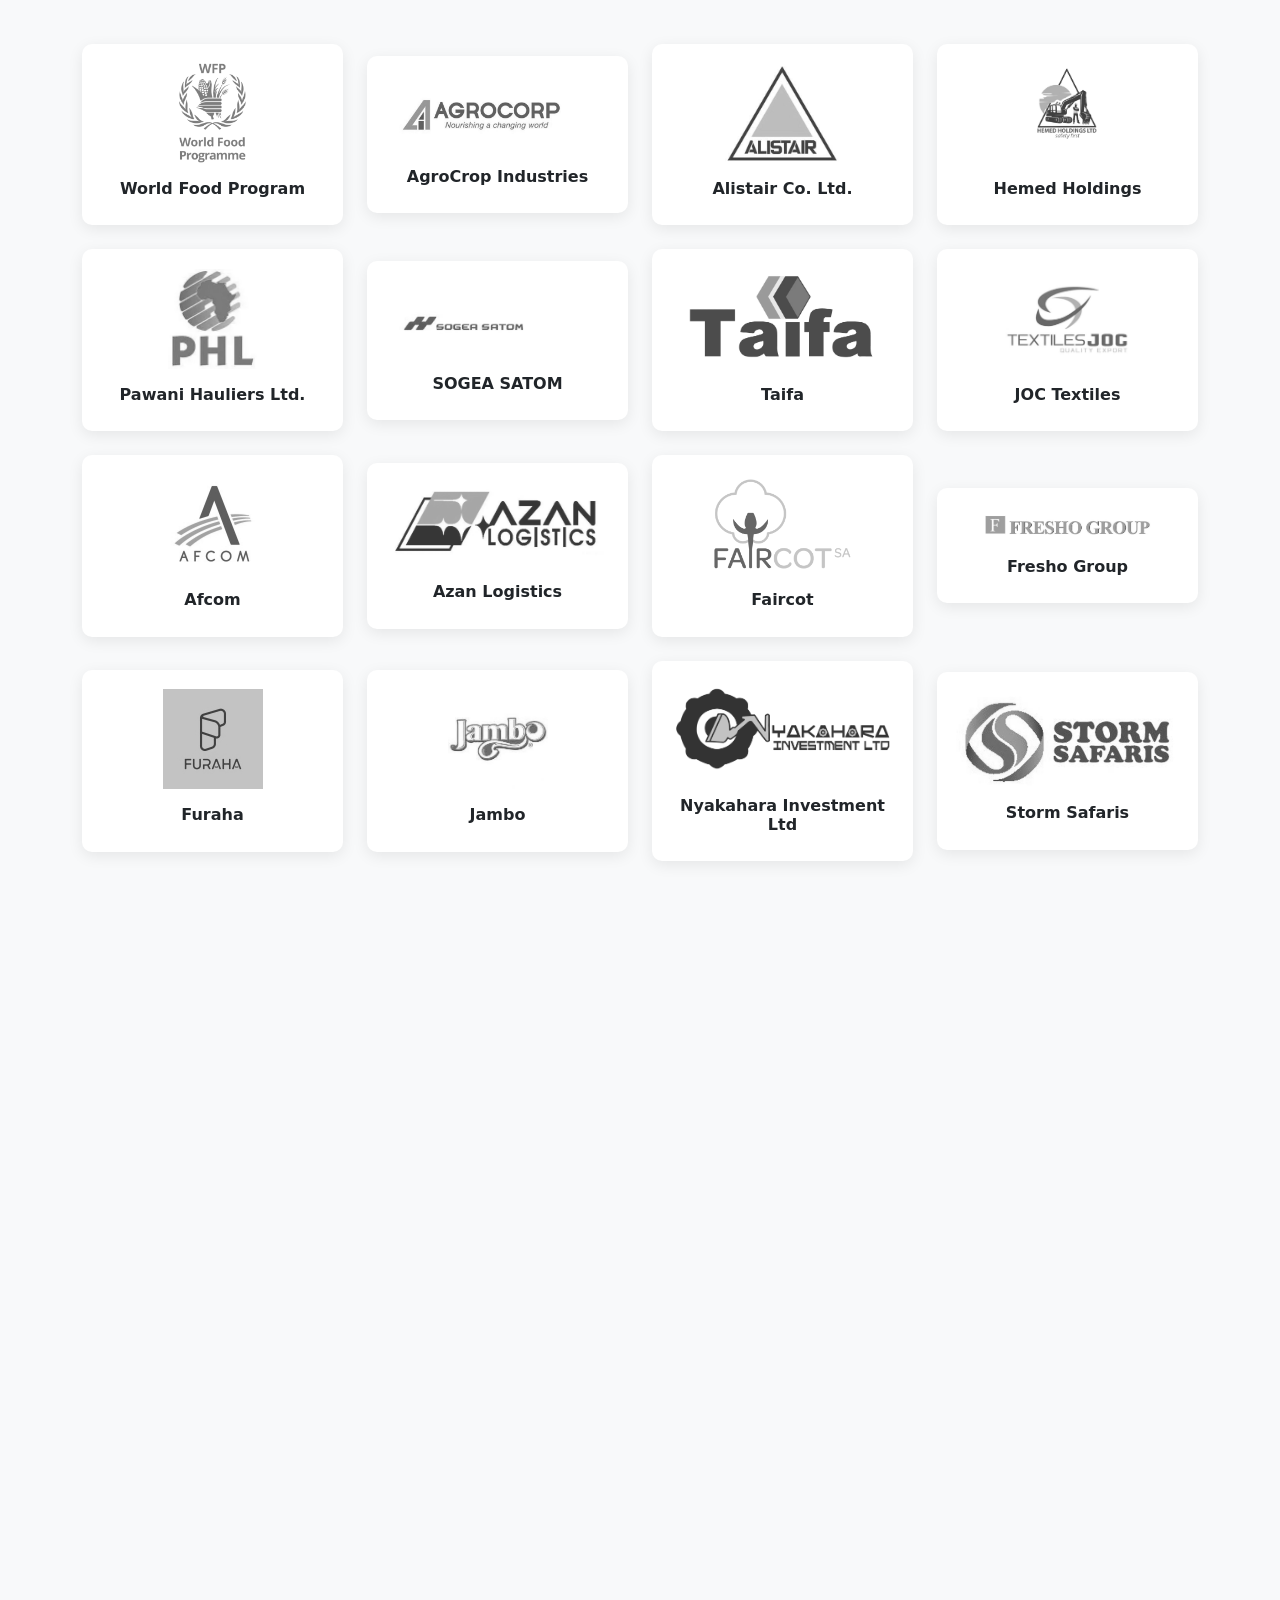
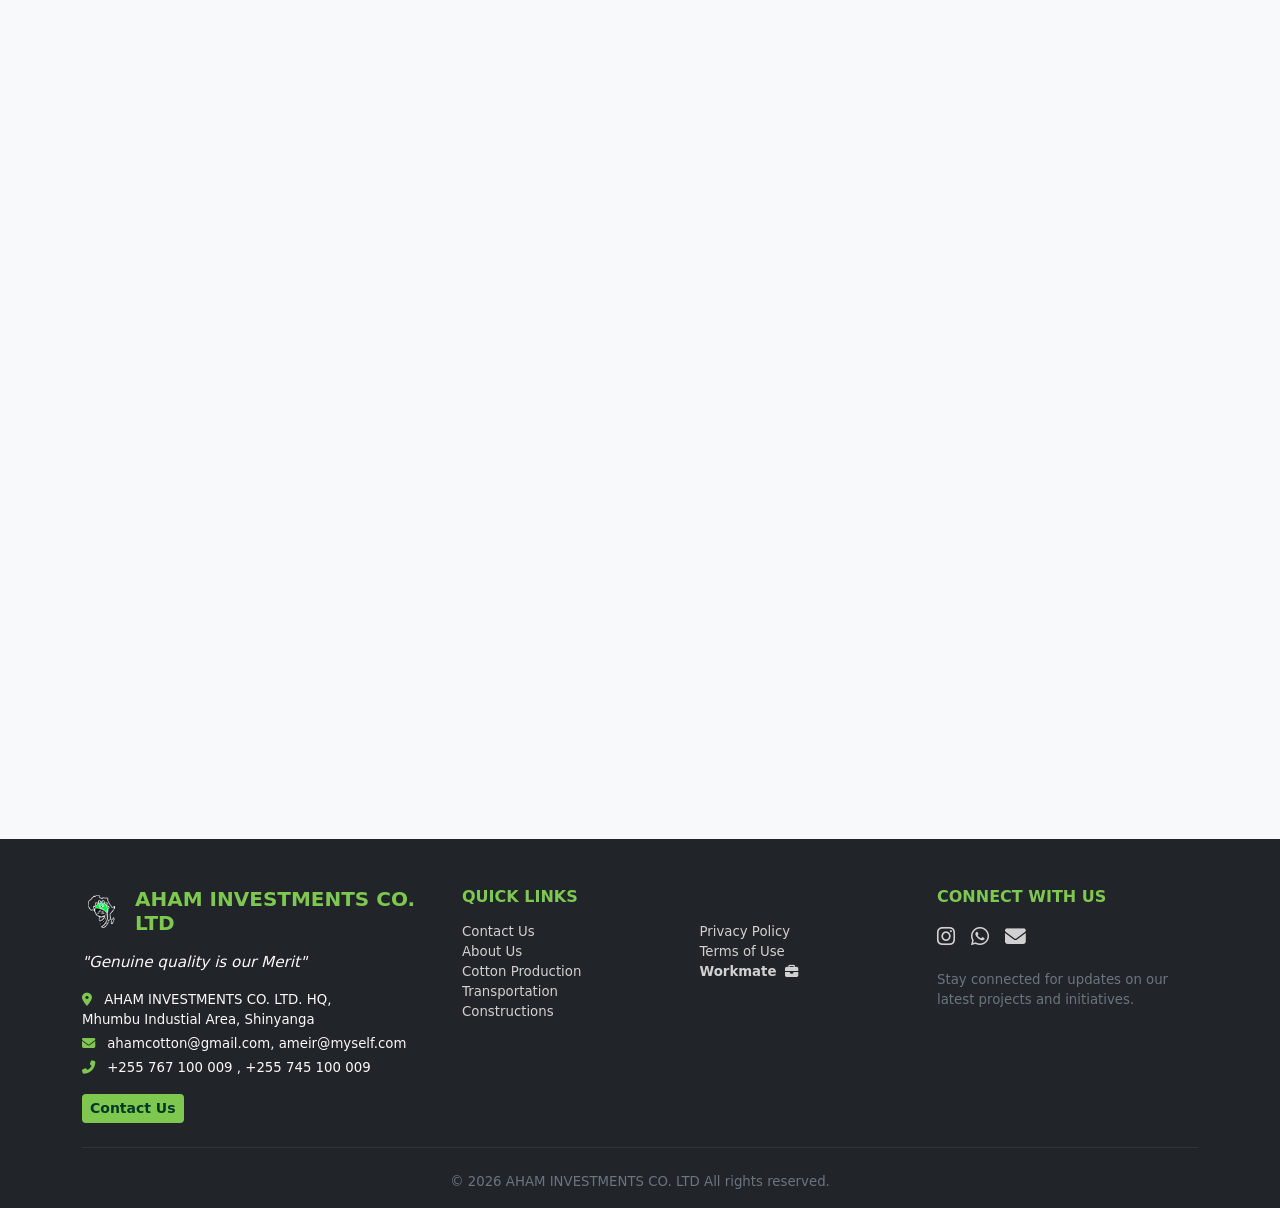
==== commit ee0be81d: "added policy pages and updated links" ====
--- a/index.html
+++ b/index.html
@@ -72,7 +72,7 @@
               >
             </li>
             <li class="nav-item">
-              <a class="btn btn-warning fw-bold ms-lg-3" href="#workmate"
+              <a class="btn btn-warning fw-bold ms-lg-3" href="workmate.html"
                 >Workmate</a
               >
             </li>
@@ -287,6 +287,11 @@
                 and our commitment to improving lives through dependable supply
                 chain operations.
               </p>
+              <div class="mt-auto text-center">
+                  <a href="./about_us.html" class="btn btn-brand-warning fw-bold hover-grow px-4"
+                    >Know More
+                  </a>
+              </div>
             </div>
           </div>
 
@@ -307,6 +312,11 @@
                 stability for our partners and communities when it was needed
                 most.
               </p>
+              <div class="mt-auto text-center">
+                  <a href="./about_us.html" class="btn btn-brand-warning fw-bold hover-grow px-4"
+                    >Know More
+                  </a>
+              </div>
             </div>
           </div>
         </div>
@@ -327,6 +337,11 @@
                 industry standards, providing our clients with peace of mind and
                 confidence in their investment.
               </p>
+              <div class="mt-auto text-center">
+                  <a href="./about_us.html" class="btn btn-brand-warning fw-bold hover-grow px-4"
+                    >Know More
+                  </a>
+              </div>
             </div>
           </div>
 
@@ -344,6 +359,11 @@
                 challenges efficiently while maintaining a focus on safety and
                 sustainability throughout all our operations.
               </p>
+              <div class="mt-auto text-center">
+                  <a href="./about_us.html" class="btn btn-brand-warning fw-bold hover-grow px-4"
+                    >Know More
+                  </a>
+              </div>
             </div>
           </div>
 
@@ -361,6 +381,11 @@
                 always evolving, ensuring the highest levels of service and
                 support.
               </p>
+              <div class="mt-auto text-center">
+                  <a href="./about_us.html" class="btn btn-brand-warning fw-bold hover-grow px-4"
+                    >Know More
+                  </a>
+              </div>
             </div>
           </div>
         </div>
@@ -672,7 +697,6 @@
     </div>
     <!-- Global Reach Section End-->
 
-    <!-- Footer Section -->
    <!-- Footer Section -->
     <footer class="footer bg-dark text-light pt-5">
       <div class="container">
@@ -747,11 +771,18 @@
               </div>
               <div class="col-6">
                 <ul class="list-unstyled small">
-                  <li><a href="#" class="footer-link">Privacy Policy</a></li>
-                  <li><a href="#" class="footer-link">Terms of Use</a></li>
-                  <li><a href="#" class="footer-link">Cookie Policy</a></li>
                   <li>
-                    <a href="#" class="footer-link fw-bold text-brand-color">
+                    <a href="privacy_policy.html" class="footer-link"
+                      >Privacy Policy</a
+                    >
+                  </li>
+                  <li>
+                    <a href="terms_of_use.html" class="footer-link"
+                      >Terms of Use</a
+                    >
+                  </li>
+                  <li>
+                    <a href="workmate.html" class="footer-link fw-bold text-brand-color">
                       Workmate <i class="fas fa-briefcase ms-1"></i>
                     </a>
                   </li>
@@ -799,7 +830,6 @@
       </div>
     </footer>
     <!-- Footer End -->
-    <!-- Footer End -->
 
     <script
       src="https://cdn.jsdelivr.net/npm/bootstrap@5.0.2/dist/js/bootstrap.bundle.min.js"
@@ -807,5 +837,6 @@
       crossorigin="anonymous"
     ></script>
     <script src="public/js/main.js"></script>
+    <script src="public/js/landing_page.js"></script>
   </body>
 </html>
--- a/public/css/landing_page.css
+++ b/public/css/landing_page.css
@@ -171,7 +171,7 @@
 
 /* What Sets Us Apart (Dark Theme) */
 #why-us {
-  height: 100vh;
+  min-height: 100vh;
   display: flex;
   align-items: center;
   background: linear-gradient(
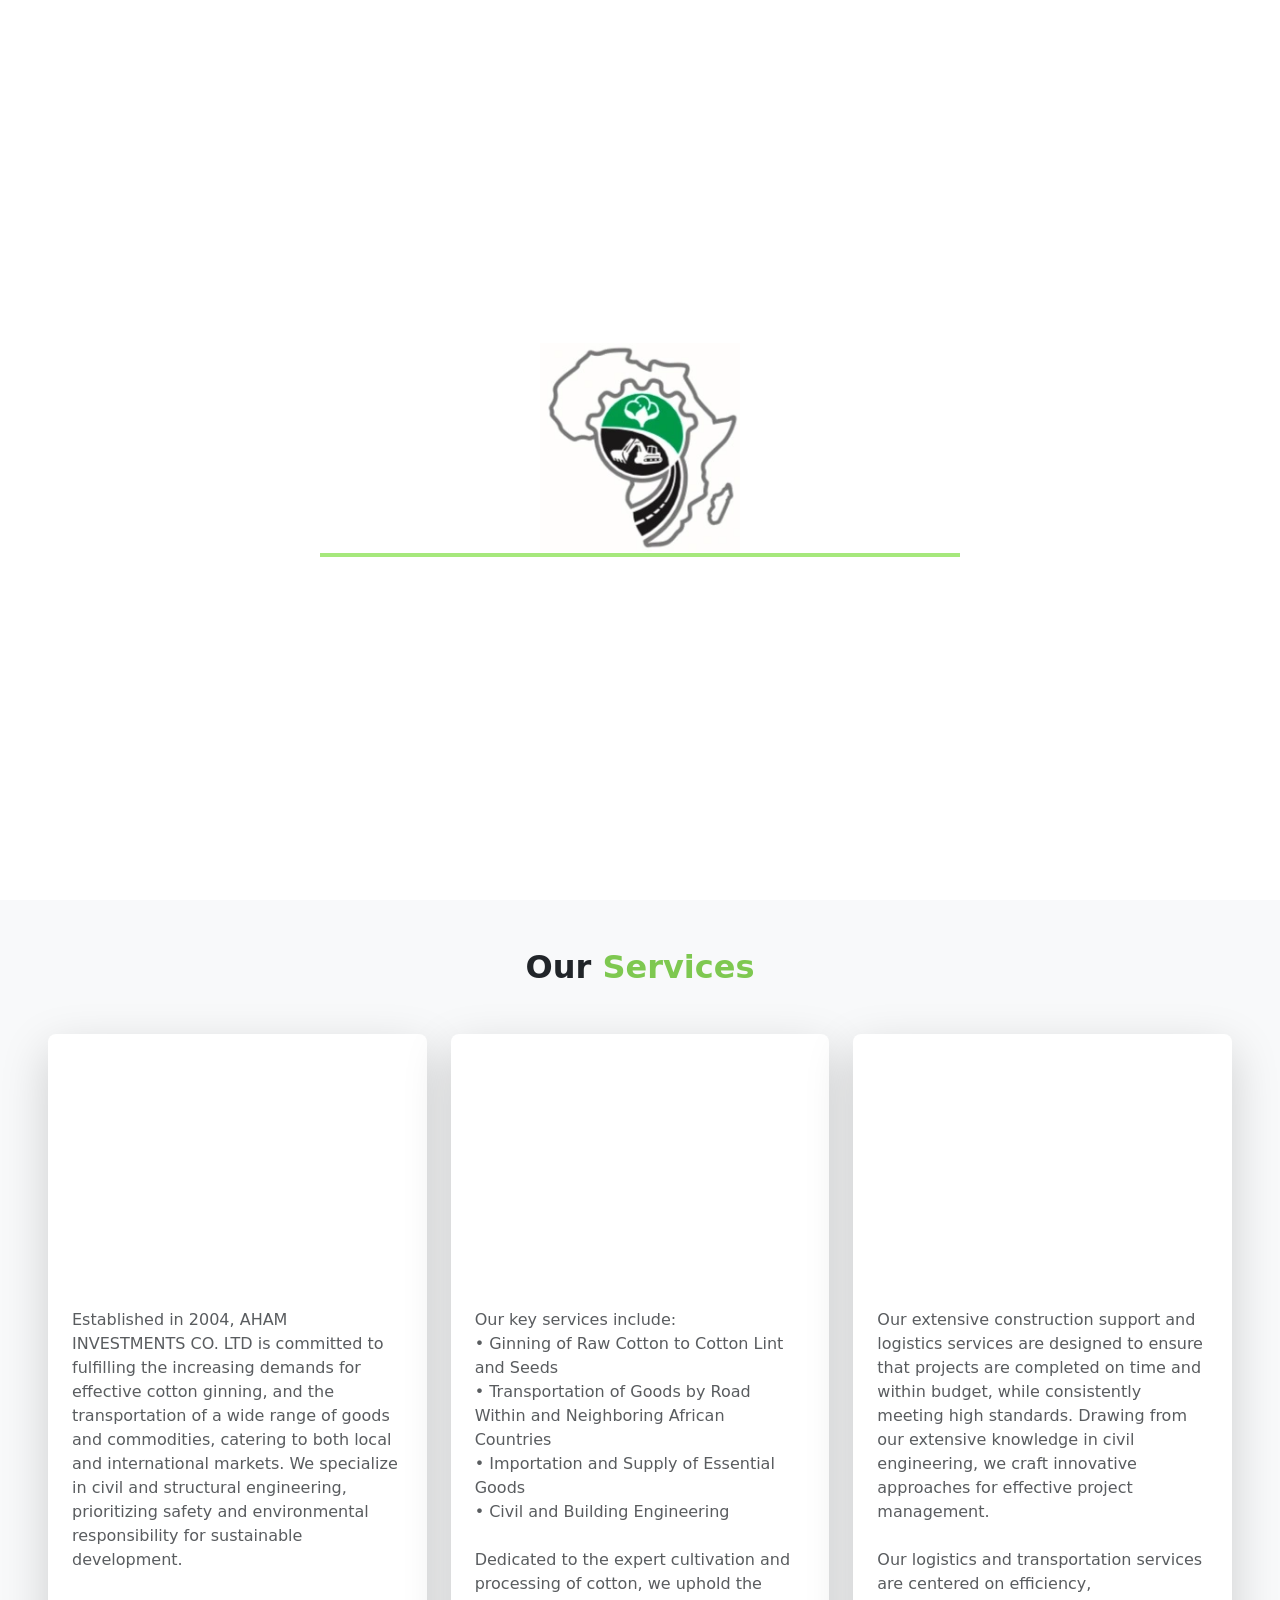
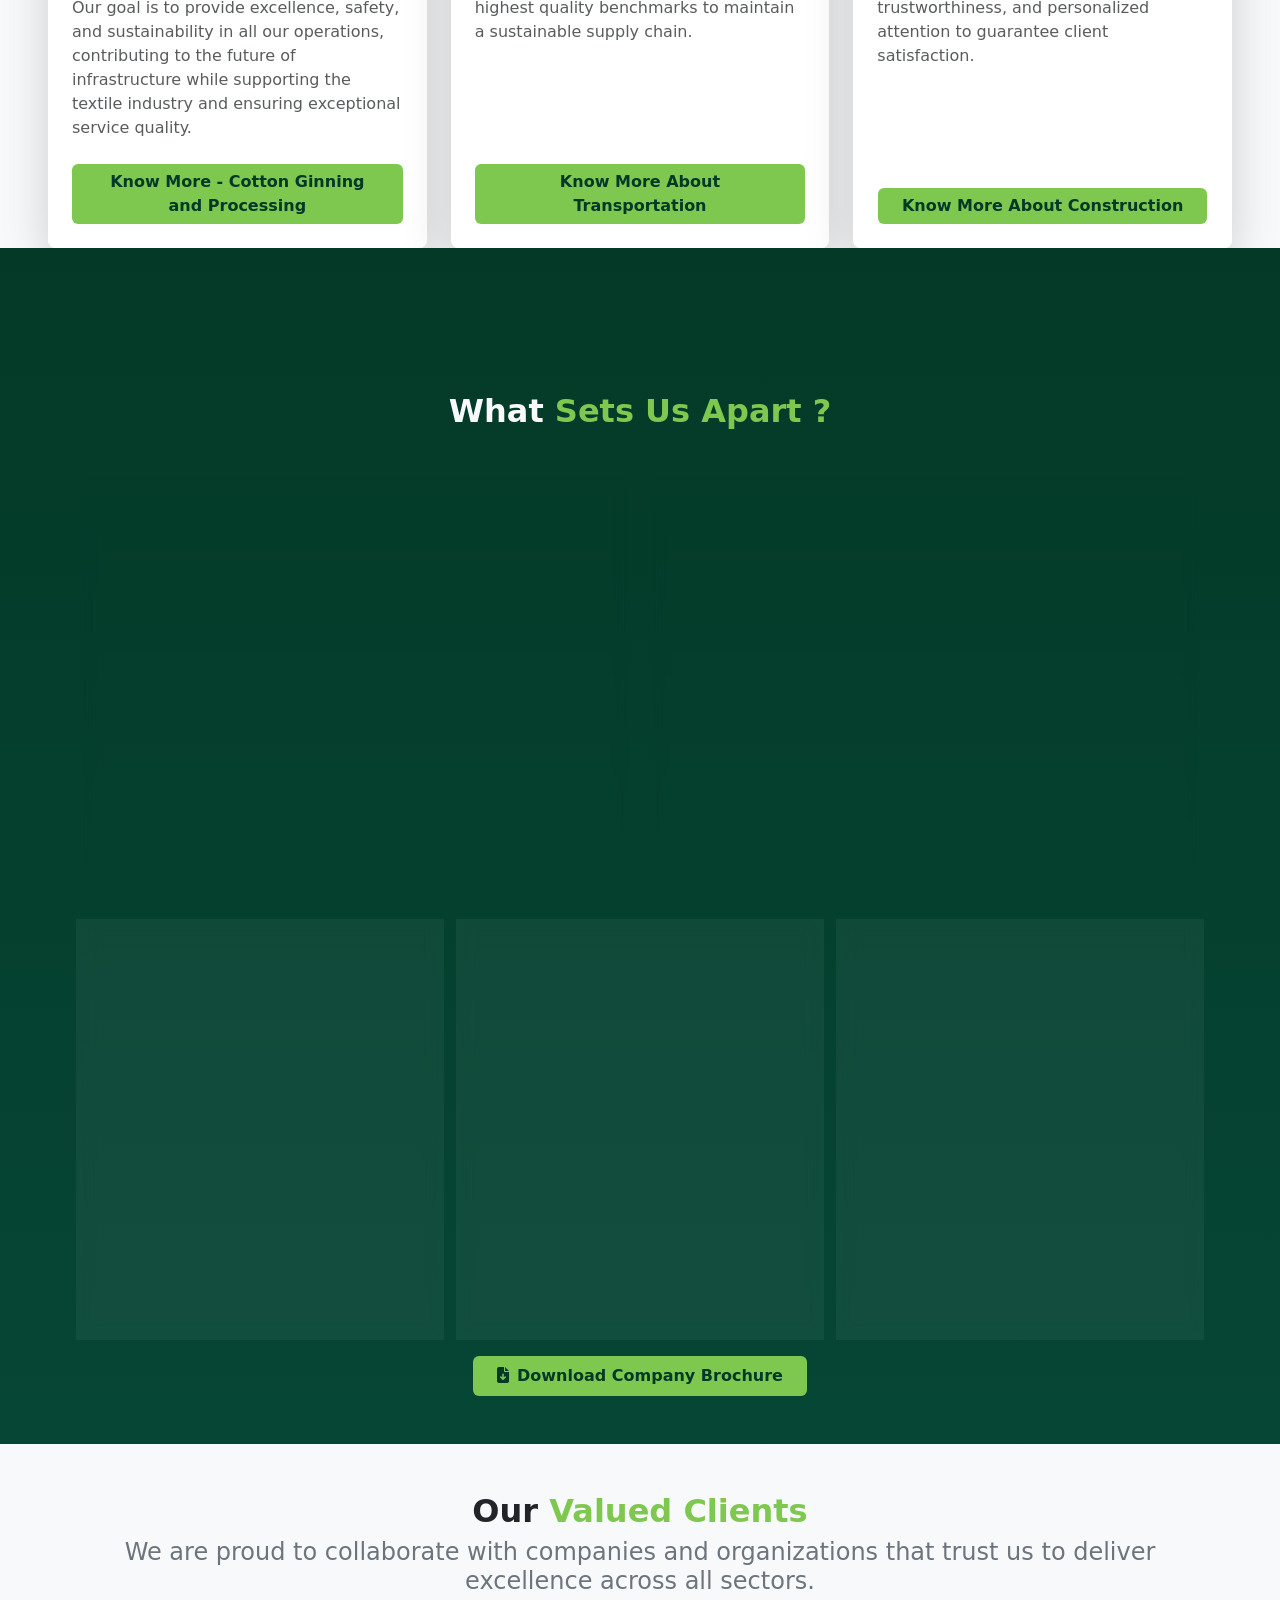
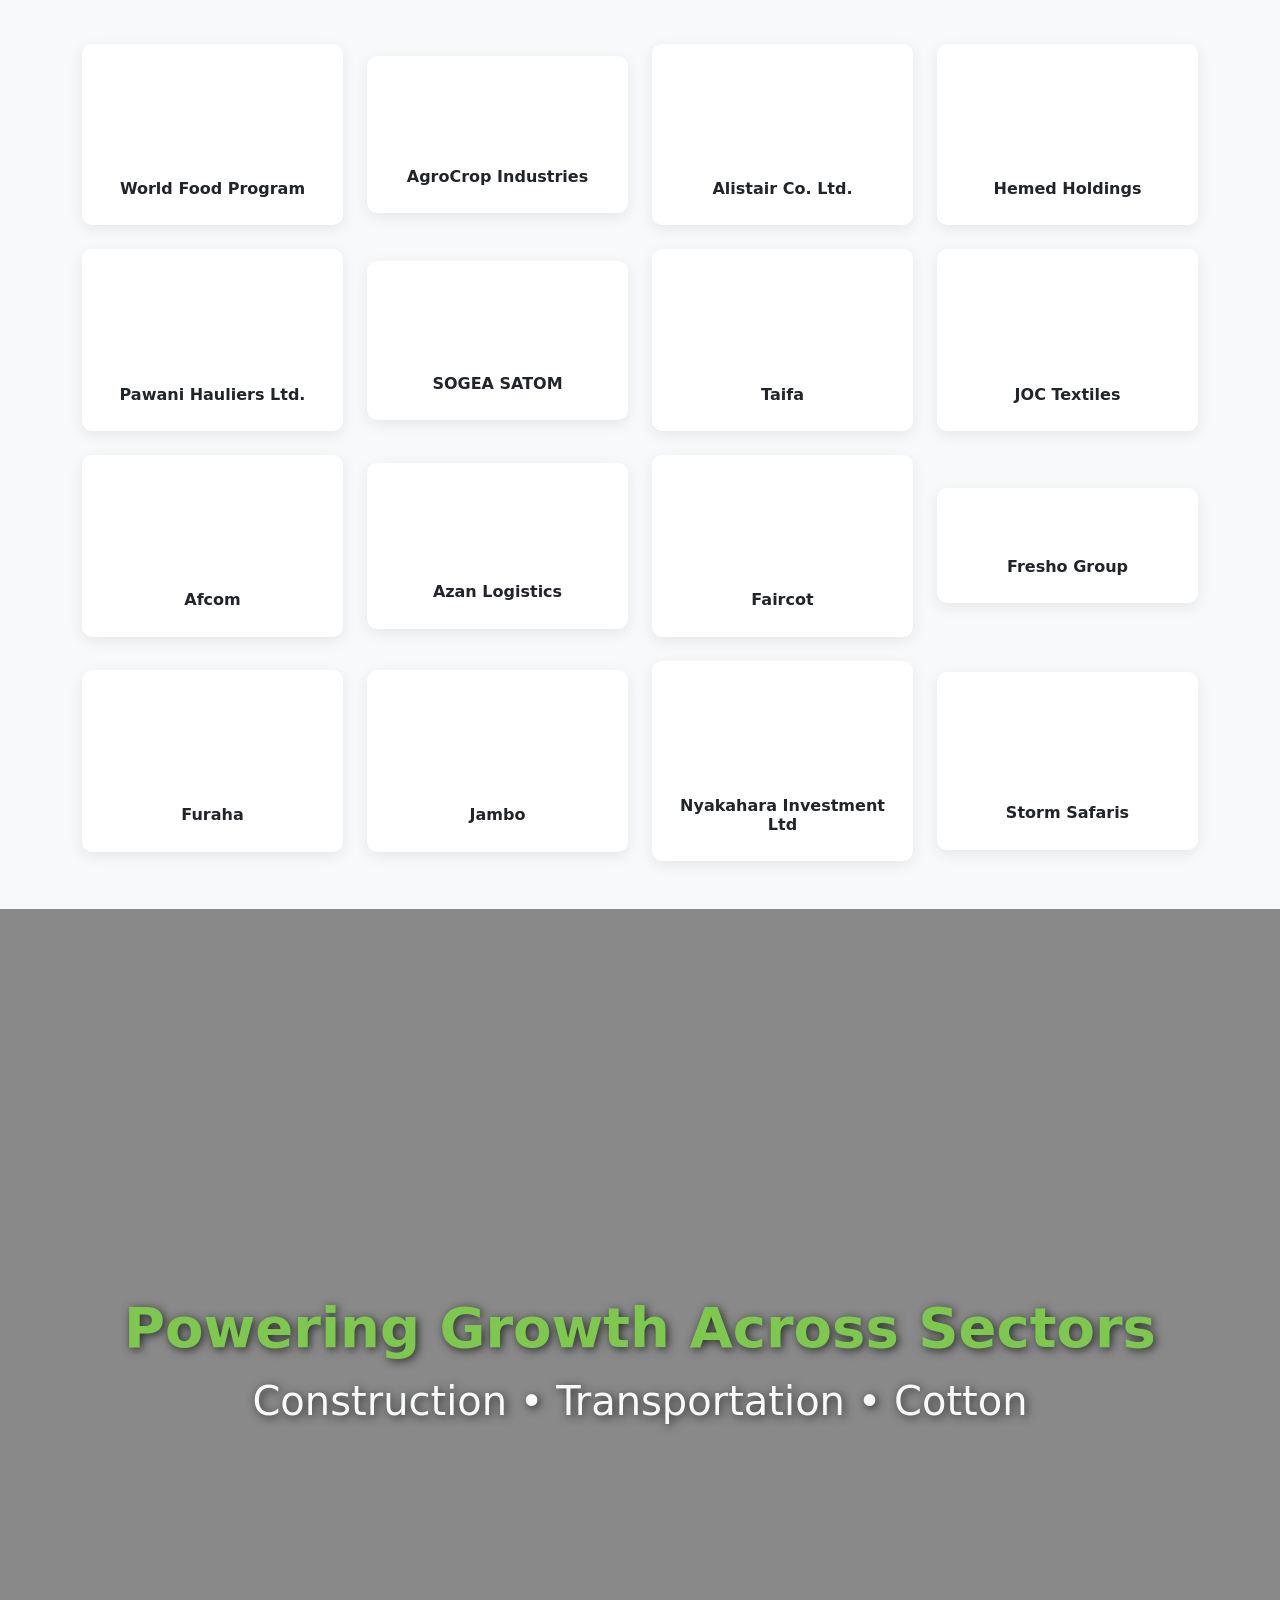
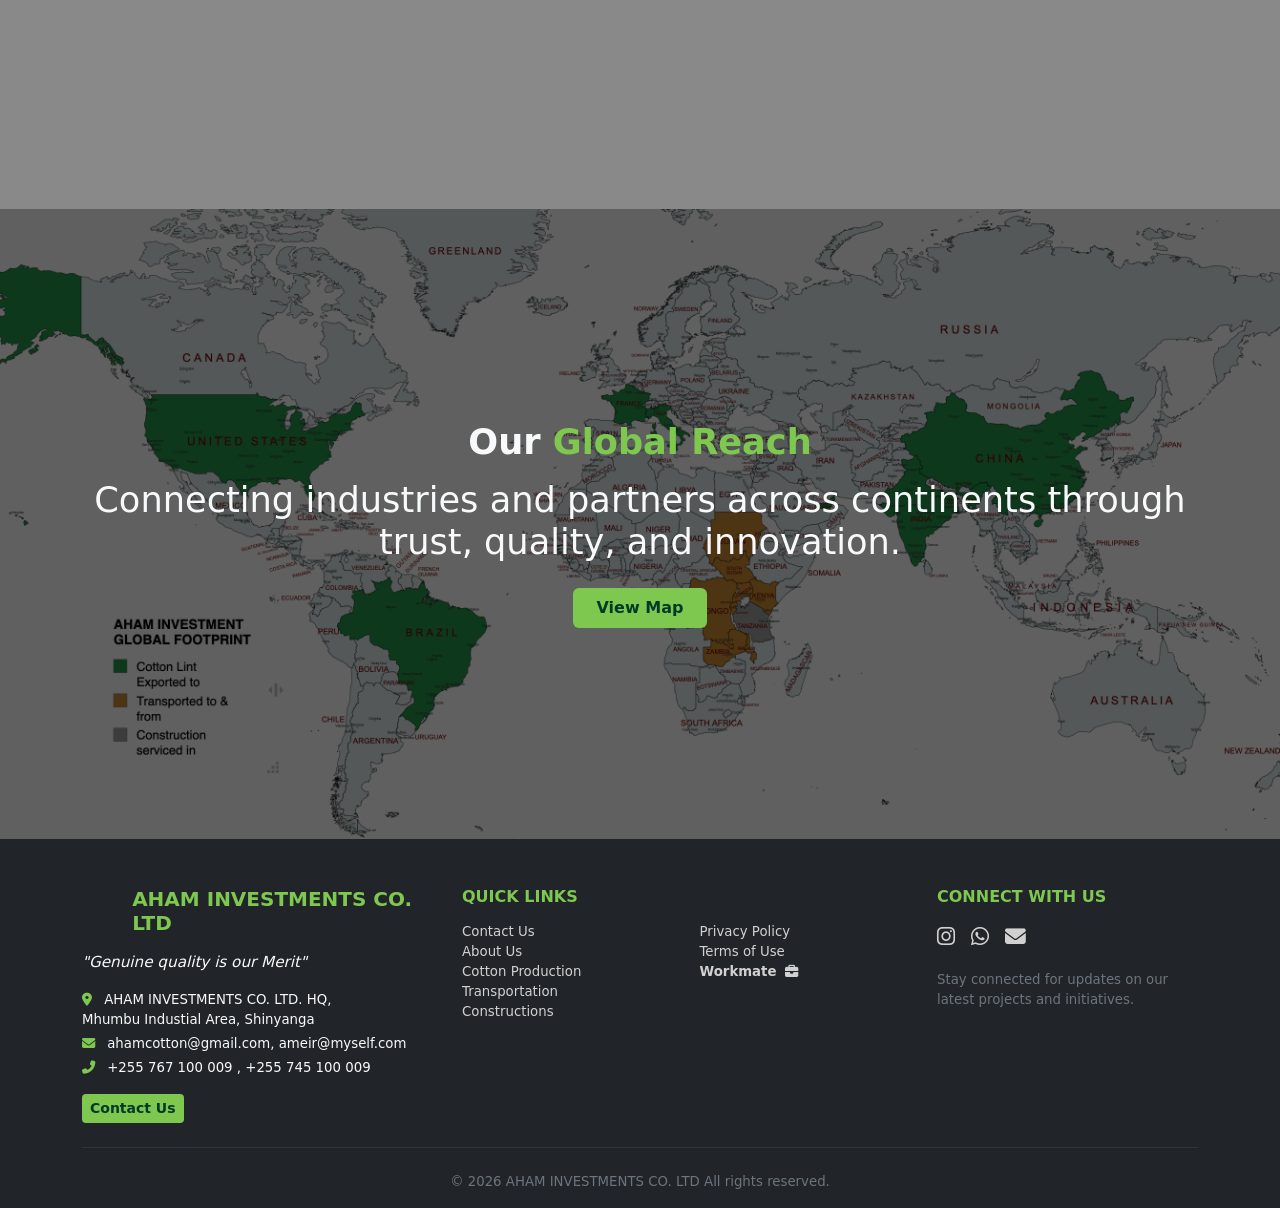
==== commit 9fff90e7: "Updated contents and added image lighbox" ====
--- a/index.html
+++ b/index.html
@@ -22,13 +22,20 @@
     <!-- Loader Section -->
     <div id="loader">
       <div class="loader-logo">
-        <img src="./public/assets/aham_investment_co_ltd_logo.webp" alt="AHAM INVESTMENTS CO. LTD" />
+        <img
+          src="./public/assets/aham_investment_co_ltd_logo.webp"
+          alt="AHAM INVESTMENTS CO. LTD"
+        />
       </div>
       <div class="loader-progress" id="progress-bar"></div>
     </div>
     <!-- Loader Section ends -->
     <!-- Navbar Start -->
-    <nav id="navbar" class="navbar navbar-expand-lg bg-transparent fixed-top z-3 py-2" style="display: none;">
+    <nav
+      id="navbar"
+      class="navbar navbar-expand-lg bg-transparent fixed-top z-3 py-2"
+      style="display: none"
+    >
       <div class="container-fluid">
         <a
           class="navbar-brand d-flex align-items-center fw-bold text-dark"
@@ -93,21 +100,21 @@
         <div class="carousel-inner h-100">
           <div class="carousel-item active h-100">
             <img
-              src="public/assets/construction.png"
+              src="public/assets/aham_investment_co_ltd_image_1.webp"
               class="d-block w-100 h-100 object-fit-cover"
               alt="Construction"
             />
           </div>
           <div class="carousel-item h-100">
             <img
-              src="public/assets/transportation.webp"
+              src="public/assets/aham_investment_co_ltd_image_2.webp"
               class="d-block w-100 h-100 object-fit-cover"
               alt="Transportation"
             />
           </div>
           <div class="carousel-item h-100">
             <img
-              src="public/assets/cotton.jpg"
+              src="public/assets/aham_investment_co_ltd_image_149.webp"
               class="d-block w-100 h-100 object-fit-cover"
               alt="Cotton"
             />
@@ -116,7 +123,8 @@
       </div>
 
       <!-- Overlay for dimming -->
-      <div class="hero-overlay position-absolute top-0 start-0 w-100 h-100"
+      <div
+        class="hero-overlay position-absolute top-0 start-0 w-100 h-100"
       ></div>
 
       <!-- Center Text -->
@@ -126,10 +134,10 @@
         <h2 class="text-light mb-4 max-width-60rem">
           Your trusted partner in cotton, transportation, and construction,
           dedicated to delivering excellence across all sectors.
-        </h4>
+        </h2>
         <h2 class="fw-bold display-4 text-brand-color mb-3 text-uppercase">
           Genuine Quality is Our Merit
-        </h1>
+        </h2>
         <a href="/contact_us.html" class="btn btn-brand-warning btn-lg fw-bold"
           >Contact Us</a
         >
@@ -138,7 +146,10 @@
     <!-- Hero Section End -->
 
     <!-- Services Section -->
-    <section id="services" class="d-flex align-items-center text-dark mt-0 mt-md-5">
+    <section
+      id="services"
+      class="d-flex align-items-center text-dark mt-0 mt-md-5"
+    >
       <div class="container-fluid px-1 px-md-5">
         <h2 class="text-center fw-bold mb-5">
           Our <span class="text-brand-color">Services</span>
@@ -150,7 +161,10 @@
               class="service-card shadow-lg rounded-3 overflow-hidden h-100 d-flex flex-column"
             >
               <img
-                src="public/assets/cotton_card.jpg"
+                decoding="async"
+                data-lightbox
+                data-caption="Cotton In Field"
+                src="public/assets/aham_investment_co_ltd_image_130.webp"
                 alt="Cotton Service"
                 class="img-fluid w-100 service-img"
               />
@@ -158,13 +172,13 @@
                 <div>
                   <!-- <h4 class="fw-bold mb-3 text-dark">Cotton</h4> -->
                   <p class="text-muted mb-4">
-                    Established in 2004, AHAM INVESTMENTS CO. LTD is
-                    committed to fulfilling the increasing demands for effective
-                    cotton ginning, and the transportation of a wide range of
-                    goods and commodities, catering to both local and
-                    international markets. We specialize in civil and structural
-                    engineering, prioritizing safety and environmental
-                    responsibility for sustainable development.<br /><br />
+                    Established in 2004, AHAM INVESTMENTS CO. LTD is committed
+                    to fulfilling the increasing demands for effective cotton
+                    ginning, and the transportation of a wide range of goods and
+                    commodities, catering to both local and international
+                    markets. We specialize in civil and structural engineering,
+                    prioritizing safety and environmental responsibility for
+                    sustainable development.<br /><br />
                     Our goal is to provide excellence, safety, and
                     sustainability in all our operations, contributing to the
                     future of infrastructure while supporting the textile
@@ -172,8 +186,10 @@
                   </p>
                 </div>
                 <div class="mt-auto text-center">
-                  <a href="/services/cotton.html" class="btn btn-brand-warning fw-bold hover-grow px-4"
-                    >Know More</a
+                  <a
+                    href="/services/cotton.html"
+                    class="btn btn-brand-warning fw-bold hover-grow px-4"
+                    >Know More - Cotton Ginning and Processing</a
                   >
                 </div>
               </div>
@@ -186,7 +202,11 @@
               class="service-card shadow-lg rounded-3 overflow-hidden h-100 d-flex flex-column"
             >
               <img
-                src="public/assets/transportation_card.webp"
+                loading="lazy"
+                decoding="async"
+                data-lightbox
+                data-caption="Transportation Crew Members"
+                src="public/assets/aham_investment_co_ltd_image_3.webp"
                 alt="Transportation Service"
                 class="img-fluid w-100 service-img"
               />
@@ -206,8 +226,10 @@
                   </p>
                 </div>
                 <div class="mt-auto text-center">
-                  <a href="./services/transportation.html" class="btn btn-brand-warning fw-bold hover-grow px-4"
-                    >Know More</a
+                  <a
+                    href="./services/transportation.html"
+                    class="btn btn-brand-warning fw-bold hover-grow px-4"
+                    >Know More About Transportation</a
                   >
                 </div>
               </div>
@@ -220,7 +242,10 @@
               class="service-card shadow-lg rounded-3 overflow-hidden h-100 d-flex flex-column"
             >
               <img
-                src="public/assets/construction_card.jpg"
+                decoding="async"
+                data-lightbox
+                data-caption="Construction Machine"
+                src="public/assets/aham_investment_co_ltd_image_172.webp"
                 alt="Construction Service"
                 class="img-fluid w-100 service-img"
               />
@@ -240,8 +265,10 @@
                   </p>
                 </div>
                 <div class="mt-auto text-center">
-                  <a href="./services/construction.html" class="btn btn-brand-warning fw-bold hover-grow px-4"
-                    >Know More</a
+                  <a
+                    href="./services/construction.html"
+                    class="btn btn-brand-warning fw-bold hover-grow px-4"
+                    >Know More About Construction</a
                   >
                 </div>
               </div>
@@ -253,10 +280,7 @@
     <!-- Services Section End -->
 
     <!-- What Sets Us Apart Section -->
-    <section
-      id="why-us"
-      class="py-5 d-flex align-items-center fade-in-element"
-    >
+    <section id="why-us" class="py-5 d-flex align-items-center fade-in-element">
       <div class="container pt-0 pt-md-5 mt-0 mt-md-5">
         <h2 class="text-center fw-bold mb-5">
           What <span class="text-brand-color">Sets Us Apart ?</span>
@@ -288,9 +312,11 @@
                 chain operations.
               </p>
               <div class="mt-auto text-center">
-                  <a href="./about_us.html" class="btn btn-brand-warning fw-bold hover-grow px-4"
-                    >Know More
-                  </a>
+                <a
+                  href="./about_us.html"
+                  class="btn btn-brand-warning fw-bold hover-grow px-4"
+                  >Know More
+                </a>
               </div>
             </div>
           </div>
@@ -300,22 +326,26 @@
             <div
               class="card border-0 shadow-lg h-100 p-4 large-card d-flex flex-column align-items-center text-center highlight-card"
             >
-              <div class="icon-wrapper h2 text-brand-color mb-3 bg-white border">
+              <div
+                class="icon-wrapper h2 text-brand-color mb-3 bg-white border"
+              >
                 <i class="fas fa-hands-helping"></i>
               </div>
               <h5 class="fw-bold">Resilient Operations in Challenging Times</h5>
               <p class="mt-3">
-                During the COVID-19 pandemic, AHAM INVESTMENTS CO. LTD was among the few
-                organizations in the region that remained fully operational. We
-                ensured the uninterrupted supply of essential goods and
-                services, supporting our workers’ livelihoods and maintaining
-                stability for our partners and communities when it was needed
-                most.
+                During the COVID-19 pandemic, AHAM INVESTMENTS CO. LTD was among
+                the few organizations in the region that remained fully
+                operational. We ensured the uninterrupted supply of essential
+                goods and services, supporting our workers’ livelihoods and
+                maintaining stability for our partners and communities when it
+                was needed most.
               </p>
               <div class="mt-auto text-center">
-                  <a href="./about_us.html" class="btn btn-brand-warning fw-bold hover-grow px-4"
-                    >Know More
-                  </a>
+                <a
+                  href="./about_us.html"
+                  class="btn btn-brand-warning fw-bold hover-grow px-4"
+                  >Know More
+                </a>
               </div>
             </div>
           </div>
@@ -331,16 +361,18 @@
               </div>
               <h5 class="fw-bold">Commitment to Quality</h5>
               <p class="mt-3">
-                At AHAM INVESTMENTS CO. LTD, we believe in delivering quality at every
-                stage of our operations. Our rigorous quality control processes
-                ensure that products and services not only meet but exceed
-                industry standards, providing our clients with peace of mind and
-                confidence in their investment.
+                At AHAM INVESTMENTS CO. LTD, we believe in delivering quality at
+                every stage of our operations. Our rigorous quality control
+                processes ensure that products and services not only meet but
+                exceed industry standards, providing our clients with peace of
+                mind and confidence in their investment.
               </p>
               <div class="mt-auto text-center">
-                  <a href="./about_us.html" class="btn btn-brand-warning fw-bold hover-grow px-4"
-                    >Know More
-                  </a>
+                <a
+                  href="./about_us.html"
+                  class="btn btn-brand-warning fw-bold hover-grow px-4"
+                  >Know More
+                </a>
               </div>
             </div>
           </div>
@@ -360,9 +392,11 @@
                 sustainability throughout all our operations.
               </p>
               <div class="mt-auto text-center">
-                  <a href="./about_us.html" class="btn btn-brand-warning fw-bold hover-grow px-4"
-                    >Know More
-                  </a>
+                <a
+                  href="./about_us.html"
+                  class="btn btn-brand-warning fw-bold hover-grow px-4"
+                  >Know More
+                </a>
               </div>
             </div>
           </div>
@@ -382,9 +416,11 @@
                 support.
               </p>
               <div class="mt-auto text-center">
-                  <a href="./about_us.html" class="btn btn-brand-warning fw-bold hover-grow px-4"
-                    >Know More
-                  </a>
+                <a
+                  href="./about_us.html"
+                  class="btn btn-brand-warning fw-bold hover-grow px-4"
+                  >Know More
+                </a>
               </div>
             </div>
           </div>
@@ -422,6 +458,9 @@
           <div class="col-6 col-md-4 col-lg-3">
             <div class="client-card">
               <img
+                decoding="async"
+                data-lightbox
+                data-caption="World Food Programme"
                 src="public/assets/clients/world_food_program.webp"
                 alt="World Food Program"
                 class="img-fluid mb-2 client-logo"
@@ -433,6 +472,8 @@
           <div class="col-6 col-md-4 col-lg-3">
             <div class="client-card">
               <img
+                decoding="async"
+                data-lightbox
                 src="public/assets/clients/agrocorp.webp"
                 alt="AgroCrop Industries"
                 class="img-fluid mb-2 client-logo"
@@ -444,6 +485,8 @@
           <div class="col-6 col-md-4 col-lg-3">
             <div class="client-card">
               <img
+                decoding="async"
+                data-lightbox
                 src="public/assets/clients/alistair.webp"
                 alt="Alistair Co. Ltd."
                 class="img-fluid mb-2 client-logo"
@@ -455,6 +498,8 @@
           <div class="col-6 col-md-4 col-lg-3">
             <div class="client-card">
               <img
+                decoding="async"
+                data-lightbox
                 src="public/assets/clients/hemed_holdings_limited.webp"
                 alt="Hemed Holdings"
                 class="img-fluid mb-2 client-logo"
@@ -466,6 +511,8 @@
           <div class="col-6 col-md-4 col-lg-3">
             <div class="client-card">
               <img
+                decoding="async"
+                data-lightbox
                 src="public/assets/clients/pawani_hauliers_limited.webp"
                 alt="Pawani Hauliers Ltd."
                 class="img-fluid mb-2 client-logo"
@@ -477,6 +524,8 @@
           <div class="col-6 col-md-4 col-lg-3">
             <div class="client-card">
               <img
+                decoding="async"
+                data-lightbox
                 src="public/assets/clients/sogea_satom.webp"
                 alt="SOGEA SATOM"
                 class="img-fluid mb-2 client-logo"
@@ -488,6 +537,8 @@
           <div class="col-6 col-md-4 col-lg-3">
             <div class="client-card">
               <img
+                decoding="async"
+                data-lightbox
                 src="public/assets/clients/taifa.webp"
                 alt="Taifa"
                 class="img-fluid mb-2 client-logo"
@@ -499,6 +550,8 @@
           <div class="col-6 col-md-4 col-lg-3">
             <div class="client-card">
               <img
+                decoding="async"
+                data-lightbox
                 src="public/assets/clients/textiles_joc.webp"
                 alt="JOC Textiles"
                 class="img-fluid mb-2 client-logo"
@@ -510,6 +563,8 @@
           <div class="col-6 col-md-4 col-lg-3">
             <div class="client-card">
               <img
+                decoding="async"
+                data-lightbox
                 src="public/assets/clients/afcom.webp"
                 alt="Afcom"
                 class="img-fluid mb-2 client-logo"
@@ -521,6 +576,8 @@
           <div class="col-6 col-md-4 col-lg-3">
             <div class="client-card">
               <img
+                decoding="async"
+                data-lightbox
                 src="public/assets/clients/azan_logistics.webp"
                 alt="Azan Logistics"
                 class="img-fluid mb-2 client-logo"
@@ -532,6 +589,8 @@
           <div class="col-6 col-md-4 col-lg-3">
             <div class="client-card">
               <img
+                decoding="async"
+                data-lightbox
                 src="public/assets/clients/faircot.webp"
                 alt="Faircot"
                 class="img-fluid mb-2 client-logo"
@@ -543,6 +602,8 @@
           <div class="col-6 col-md-4 col-lg-3">
             <div class="client-card">
               <img
+                decoding="async"
+                data-lightbox
                 src="public/assets/clients/fresho_group.webp"
                 alt="Fresho Group"
                 class="img-fluid mb-2 client-logo"
@@ -554,6 +615,8 @@
           <div class="col-6 col-md-4 col-lg-3">
             <div class="client-card">
               <img
+                decoding="async"
+                data-lightbox
                 src="public/assets/clients/furaha.webp"
                 alt="Furaha"
                 class="img-fluid mb-2 client-logo"
@@ -565,6 +628,8 @@
           <div class="col-6 col-md-4 col-lg-3">
             <div class="client-card">
               <img
+                decoding="async"
+                data-lightbox
                 src="public/assets/clients/jambo.webp"
                 alt="Jambo"
                 class="img-fluid mb-2 client-logo"
@@ -576,6 +641,8 @@
           <div class="col-6 col-md-4 col-lg-3">
             <div class="client-card">
               <img
+                decoding="async"
+                data-lightbox
                 src="public/assets/clients/nyakahara_investment_ltd.webp"
                 alt="Nyakahara Investment Ltd"
                 class="img-fluid mb-2 client-logo"
@@ -587,6 +654,8 @@
           <div class="col-6 col-md-4 col-lg-3">
             <div class="client-card">
               <img
+                decoding="async"
+                data-lightbox
                 src="public/assets/clients/storm_safaris.webp"
                 alt="Storm Safaris"
                 class="img-fluid mb-2 client-logo"
@@ -697,7 +766,7 @@
     </div>
     <!-- Global Reach Section End-->
 
-   <!-- Footer Section -->
+    <!-- Footer Section -->
     <footer class="footer bg-dark text-light pt-5">
       <div class="container">
         <div class="row gy-4">
@@ -782,7 +851,10 @@
                     >
                   </li>
                   <li>
-                    <a href="workmate.html" class="footer-link fw-bold text-brand-color">
+                    <a
+                      href="workmate.html"
+                      class="footer-link fw-bold text-brand-color"
+                    >
                       Workmate <i class="fas fa-briefcase ms-1"></i>
                     </a>
                   </li>
@@ -830,6 +902,19 @@
       </div>
     </footer>
     <!-- Footer End -->
+    <!-- Lightbox -->
+    <div id="lightbox" class="lightbox">
+      <button class="lightbox-nav prev" aria-label="Previous image">
+        &#10094;
+      </button>
+      <img class="lightbox-img" alt="" />
+      <button class="lightbox-nav next" aria-label="Next image">
+        &#10095;
+      </button>
+      <div class="lightbox-caption"></div>
+      <span class="lightbox-close">&times;</span>
+    </div>
+    <!-- Lightbox End -->
 
     <script
       src="https://cdn.jsdelivr.net/npm/bootstrap@5.0.2/dist/js/bootstrap.bundle.min.js"
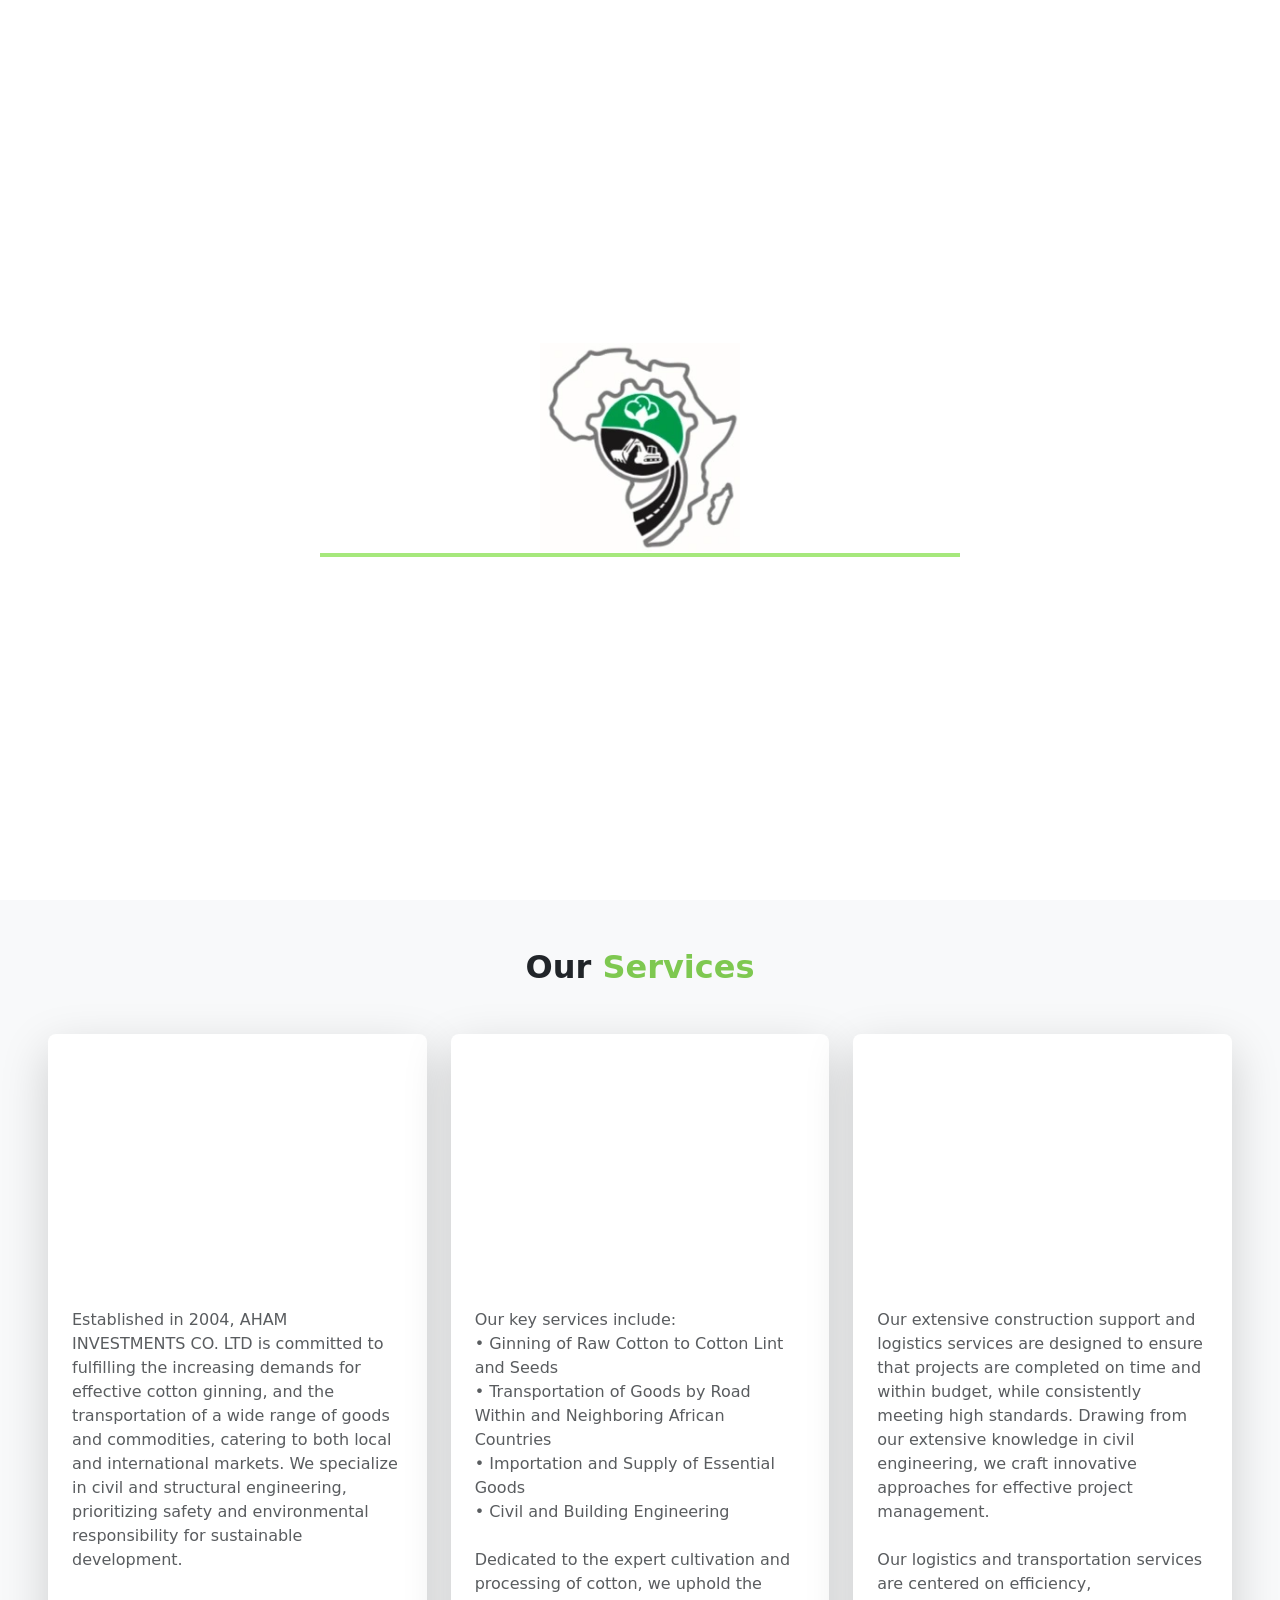
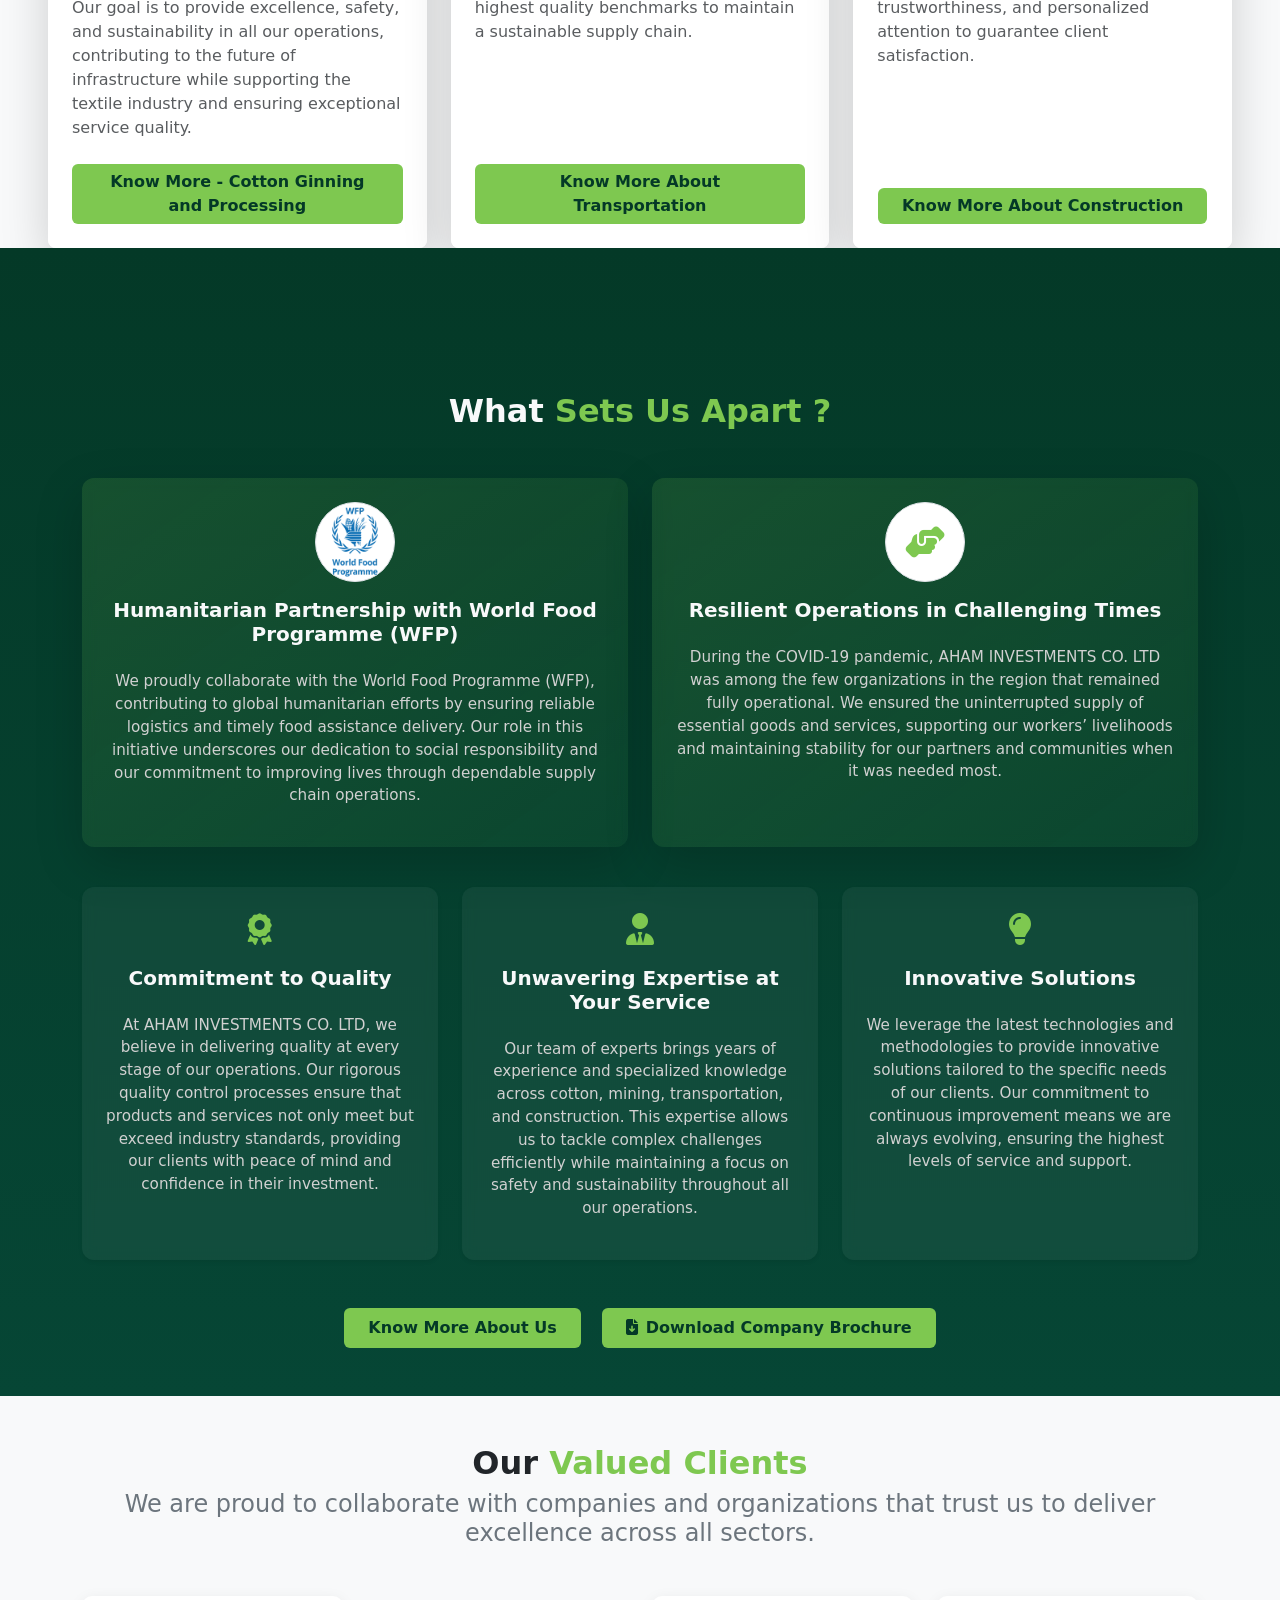
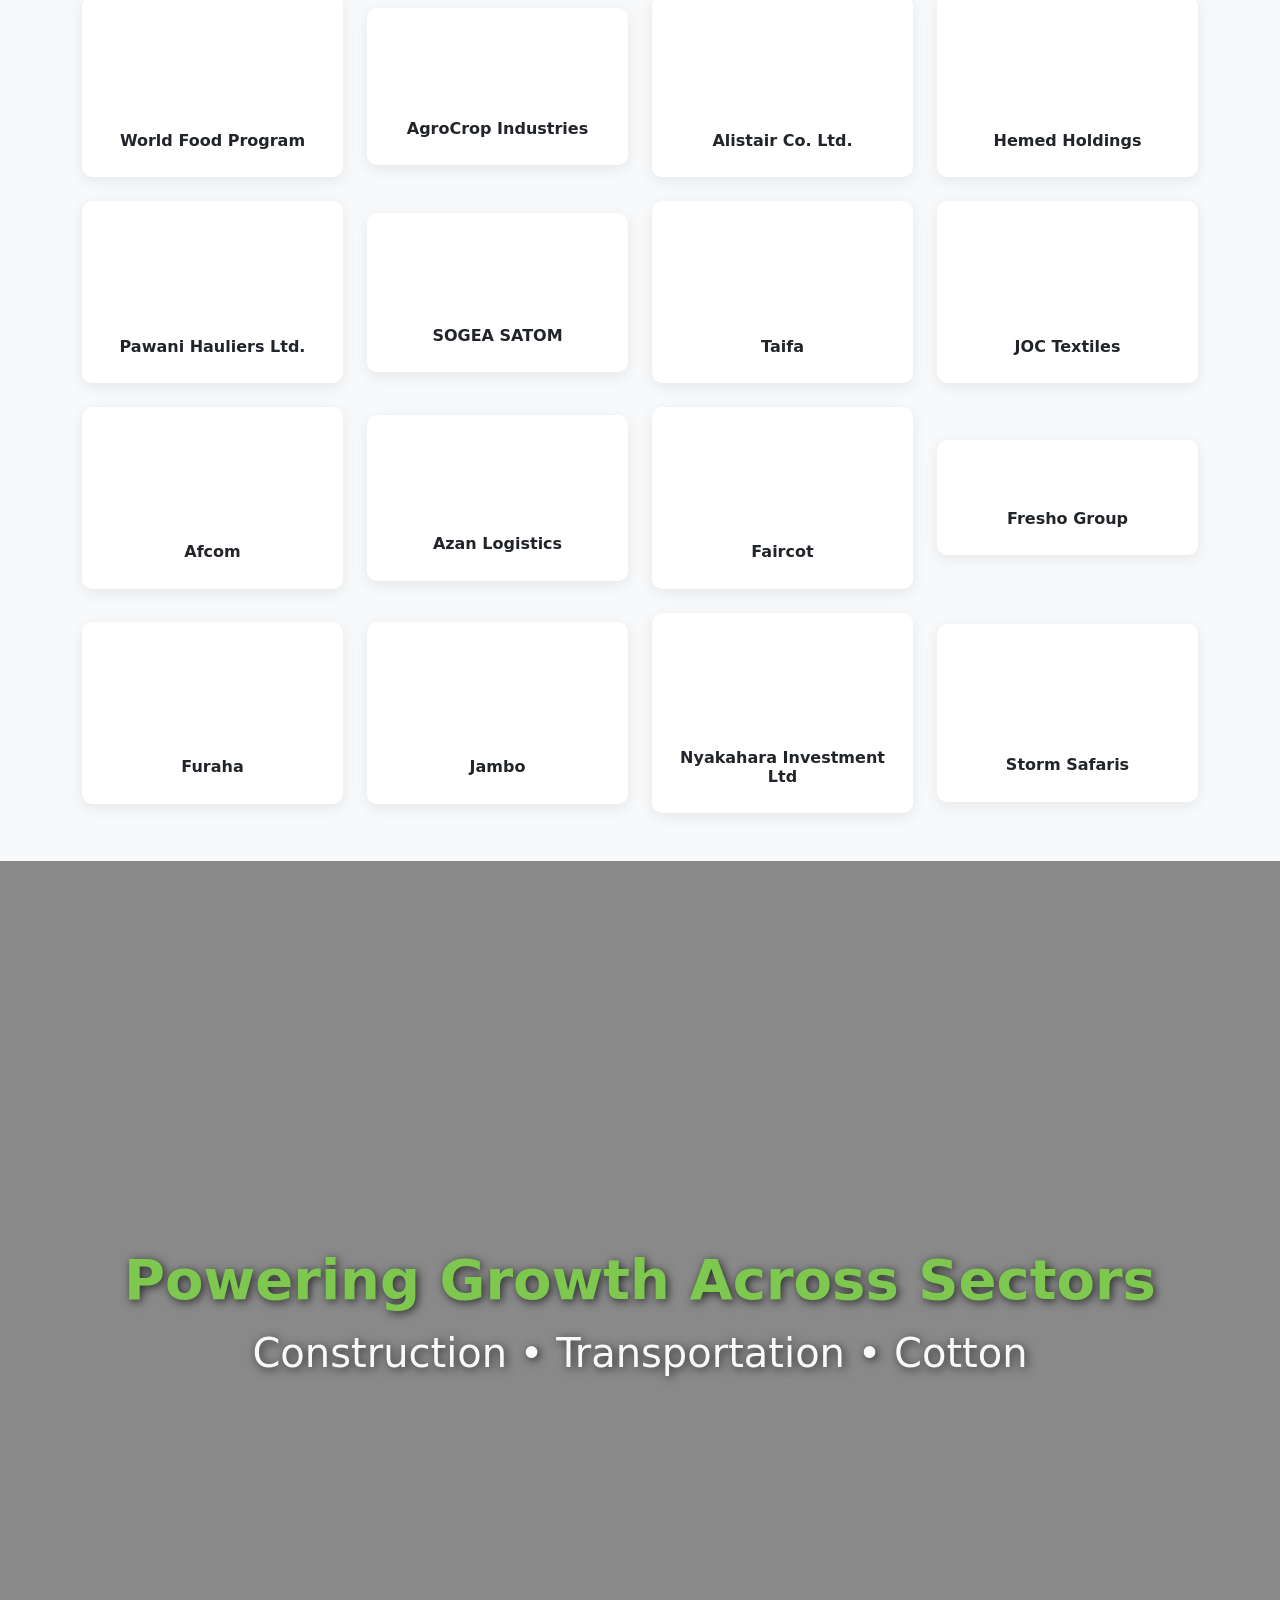
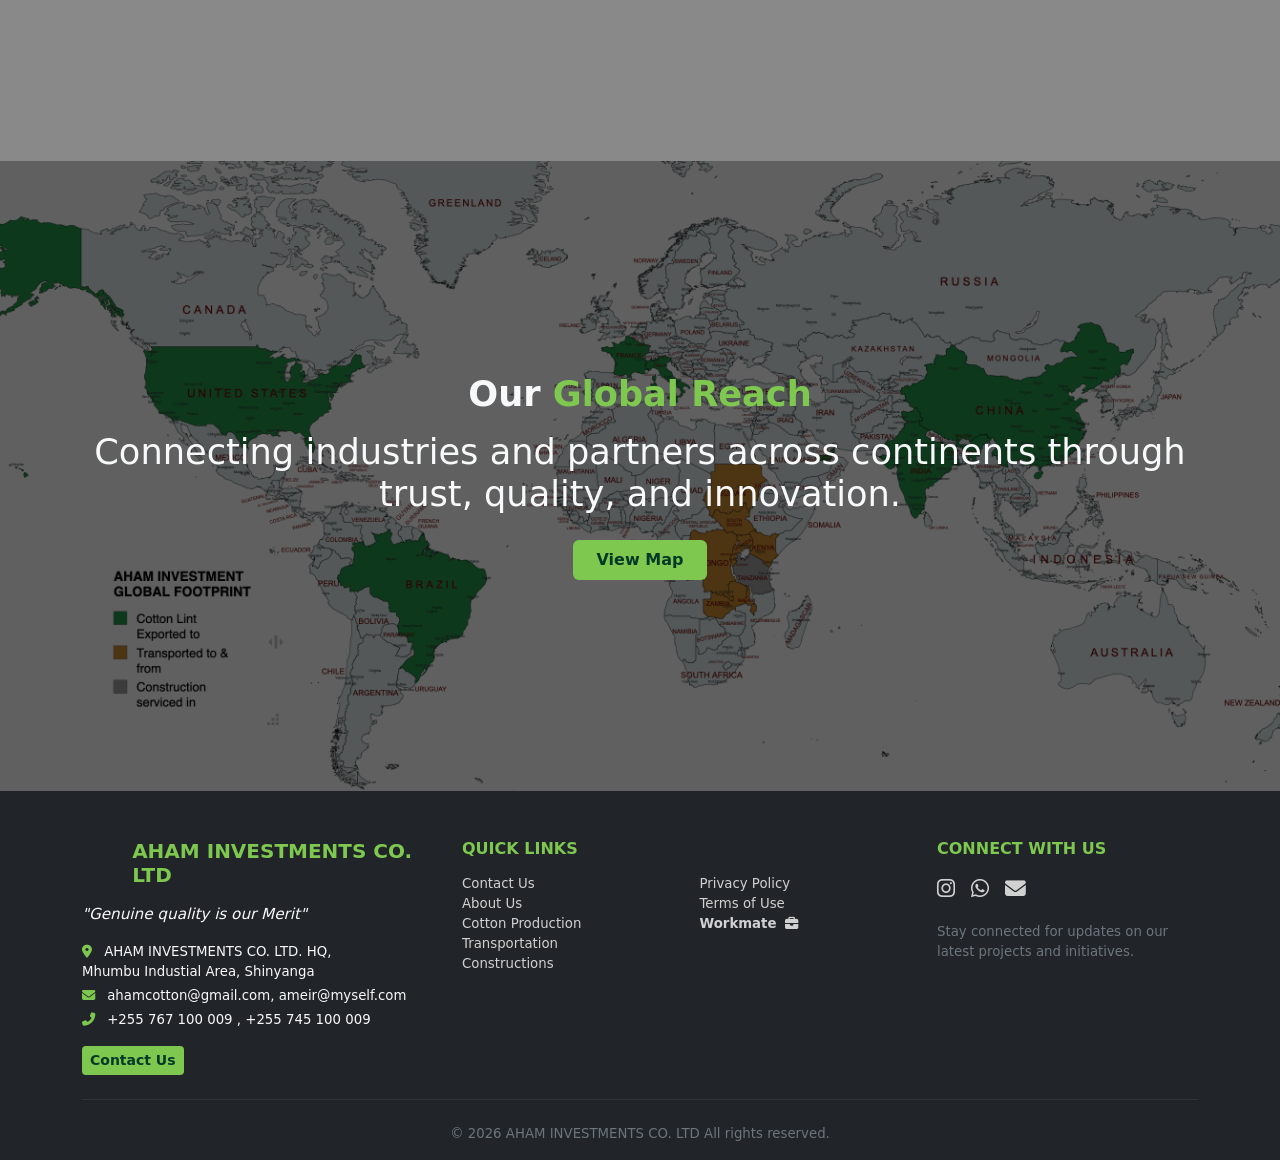
==== commit 05313816: "updated design" ====
--- a/index.html
+++ b/index.html
@@ -311,13 +311,6 @@
                 and our commitment to improving lives through dependable supply
                 chain operations.
               </p>
-              <div class="mt-auto text-center">
-                <a
-                  href="./about_us.html"
-                  class="btn btn-brand-warning fw-bold hover-grow px-4"
-                  >Know More
-                </a>
-              </div>
             </div>
           </div>
 
@@ -340,13 +333,6 @@
                 maintaining stability for our partners and communities when it
                 was needed most.
               </p>
-              <div class="mt-auto text-center">
-                <a
-                  href="./about_us.html"
-                  class="btn btn-brand-warning fw-bold hover-grow px-4"
-                  >Know More
-                </a>
-              </div>
             </div>
           </div>
         </div>
@@ -367,13 +353,6 @@
                 exceed industry standards, providing our clients with peace of
                 mind and confidence in their investment.
               </p>
-              <div class="mt-auto text-center">
-                <a
-                  href="./about_us.html"
-                  class="btn btn-brand-warning fw-bold hover-grow px-4"
-                  >Know More
-                </a>
-              </div>
             </div>
           </div>
 
@@ -391,13 +370,6 @@
                 challenges efficiently while maintaining a focus on safety and
                 sustainability throughout all our operations.
               </p>
-              <div class="mt-auto text-center">
-                <a
-                  href="./about_us.html"
-                  class="btn btn-brand-warning fw-bold hover-grow px-4"
-                  >Know More
-                </a>
-              </div>
             </div>
           </div>
 
@@ -415,19 +387,18 @@
                 always evolving, ensuring the highest levels of service and
                 support.
               </p>
-              <div class="mt-auto text-center">
-                <a
-                  href="./about_us.html"
-                  class="btn btn-brand-warning fw-bold hover-grow px-4"
-                  >Know More
-                </a>
-              </div>
-            </div>
-          </div>
-        </div>
-
-        <!-- Brochure Download Button -->
-        <div class="text-center mt-4">
+            </div>
+          </div>
+        </div>
+
+        <div class="text-center mt-5">
+          <a
+            href="./about_us.html"
+            class="btn btn-brand-warning fw-bold px-4 py-2 me-3"
+          >
+            Know More About Us
+          </a>
+
           <a
             href="public/assets/aham_investments_company_profile_2025.pdf"
             class="btn btn-brand-warning fw-bold px-4 py-2"
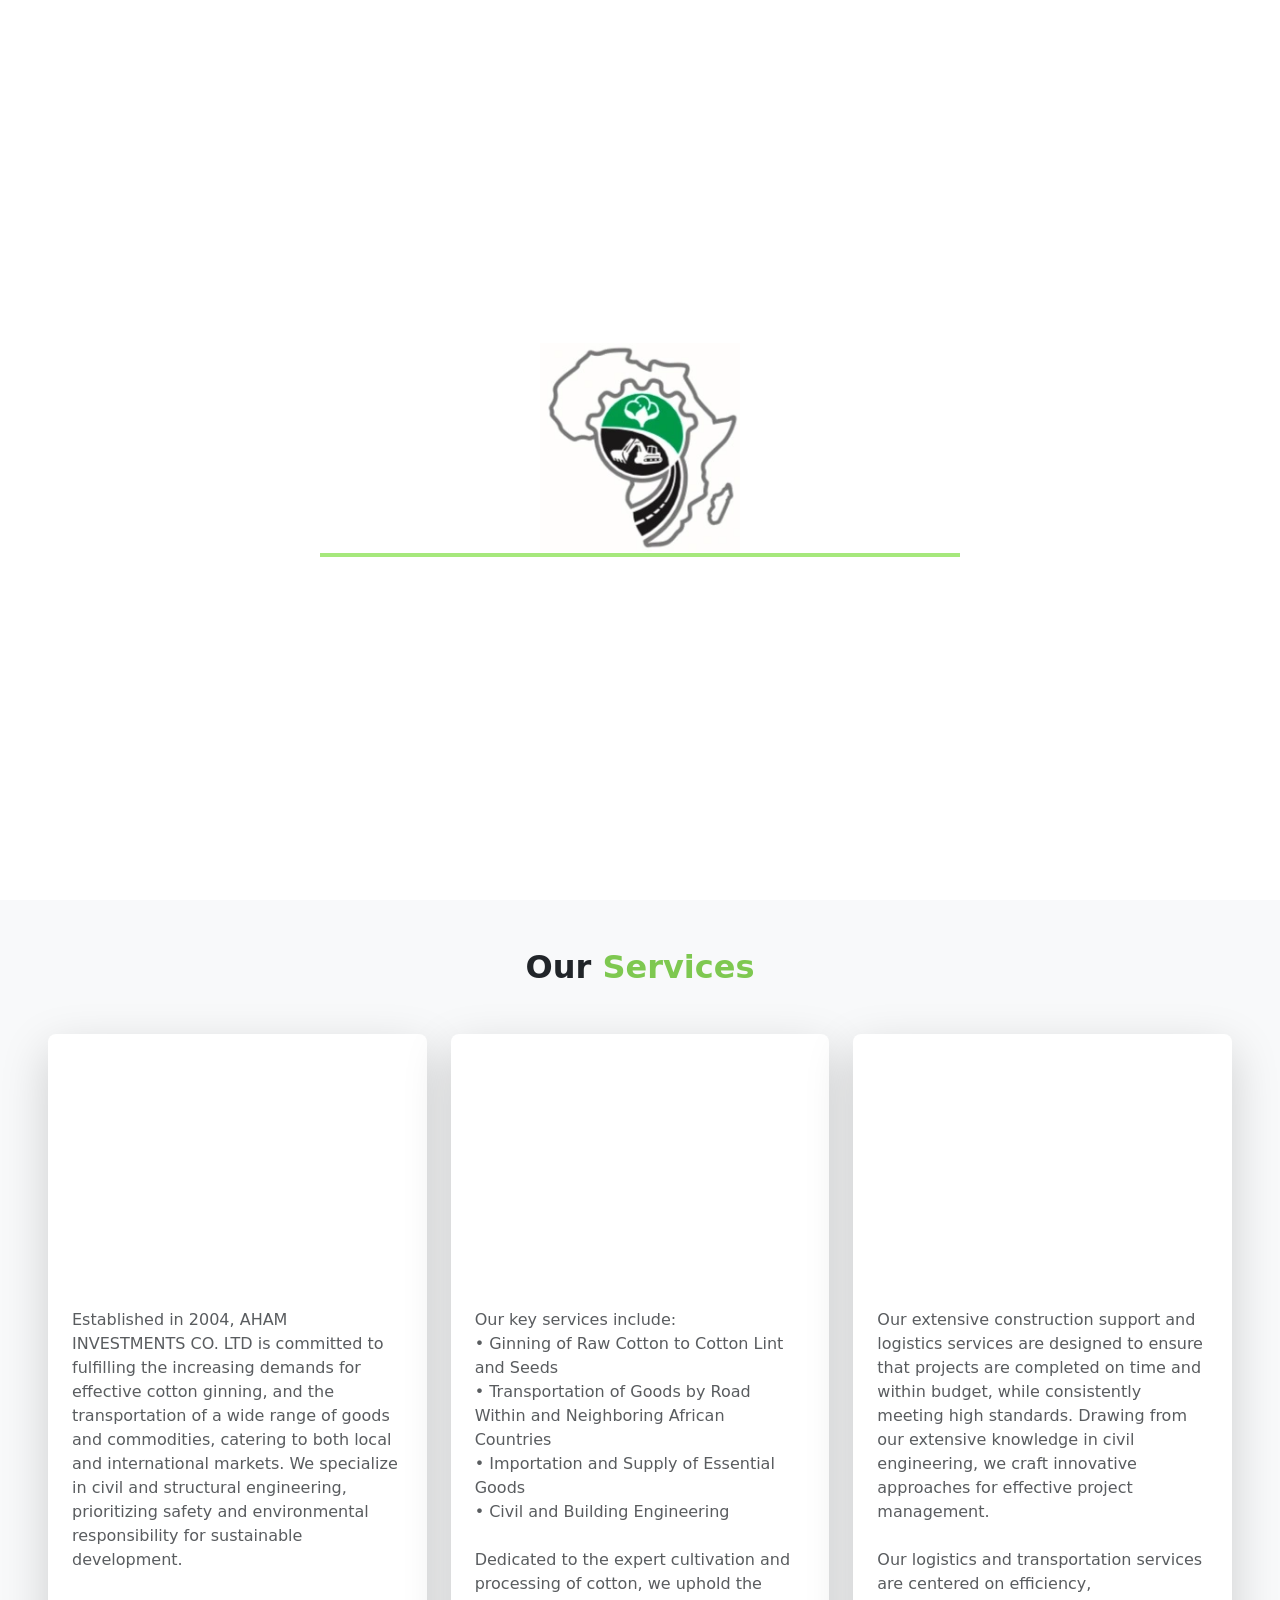
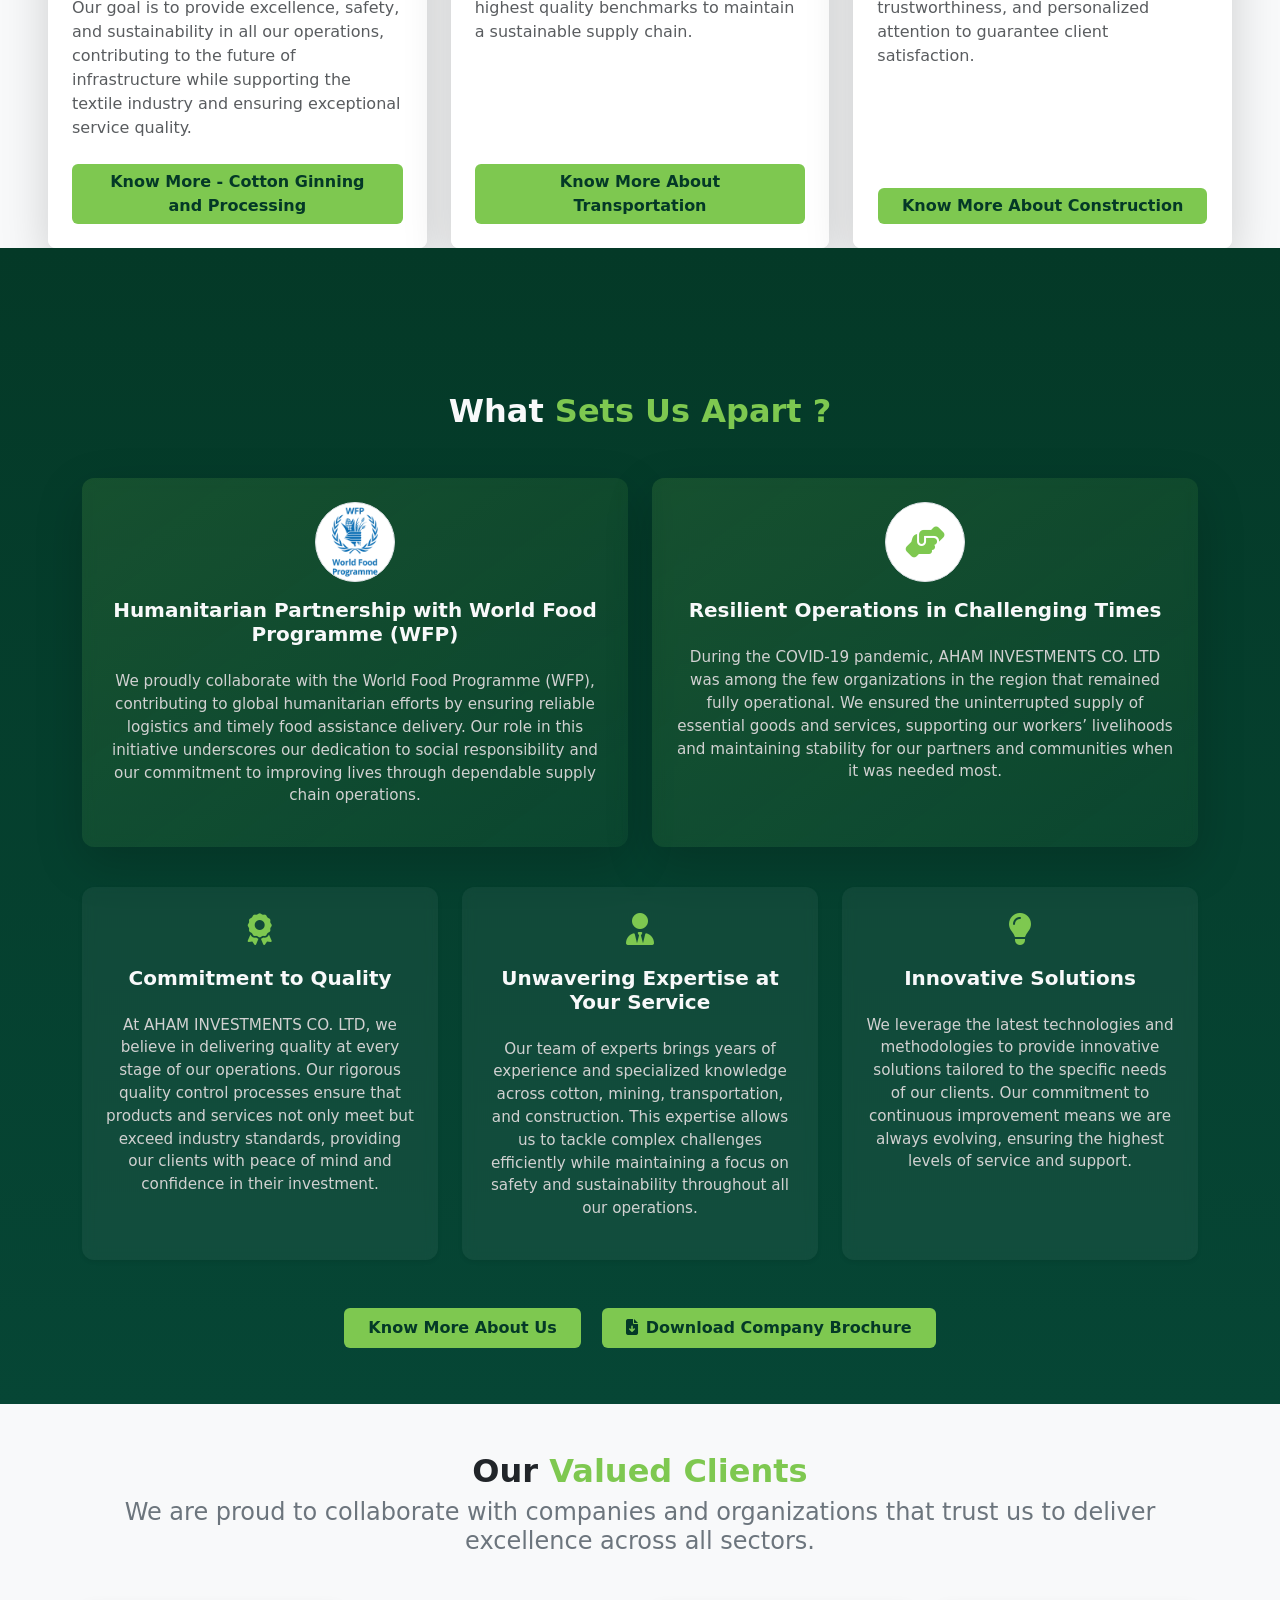
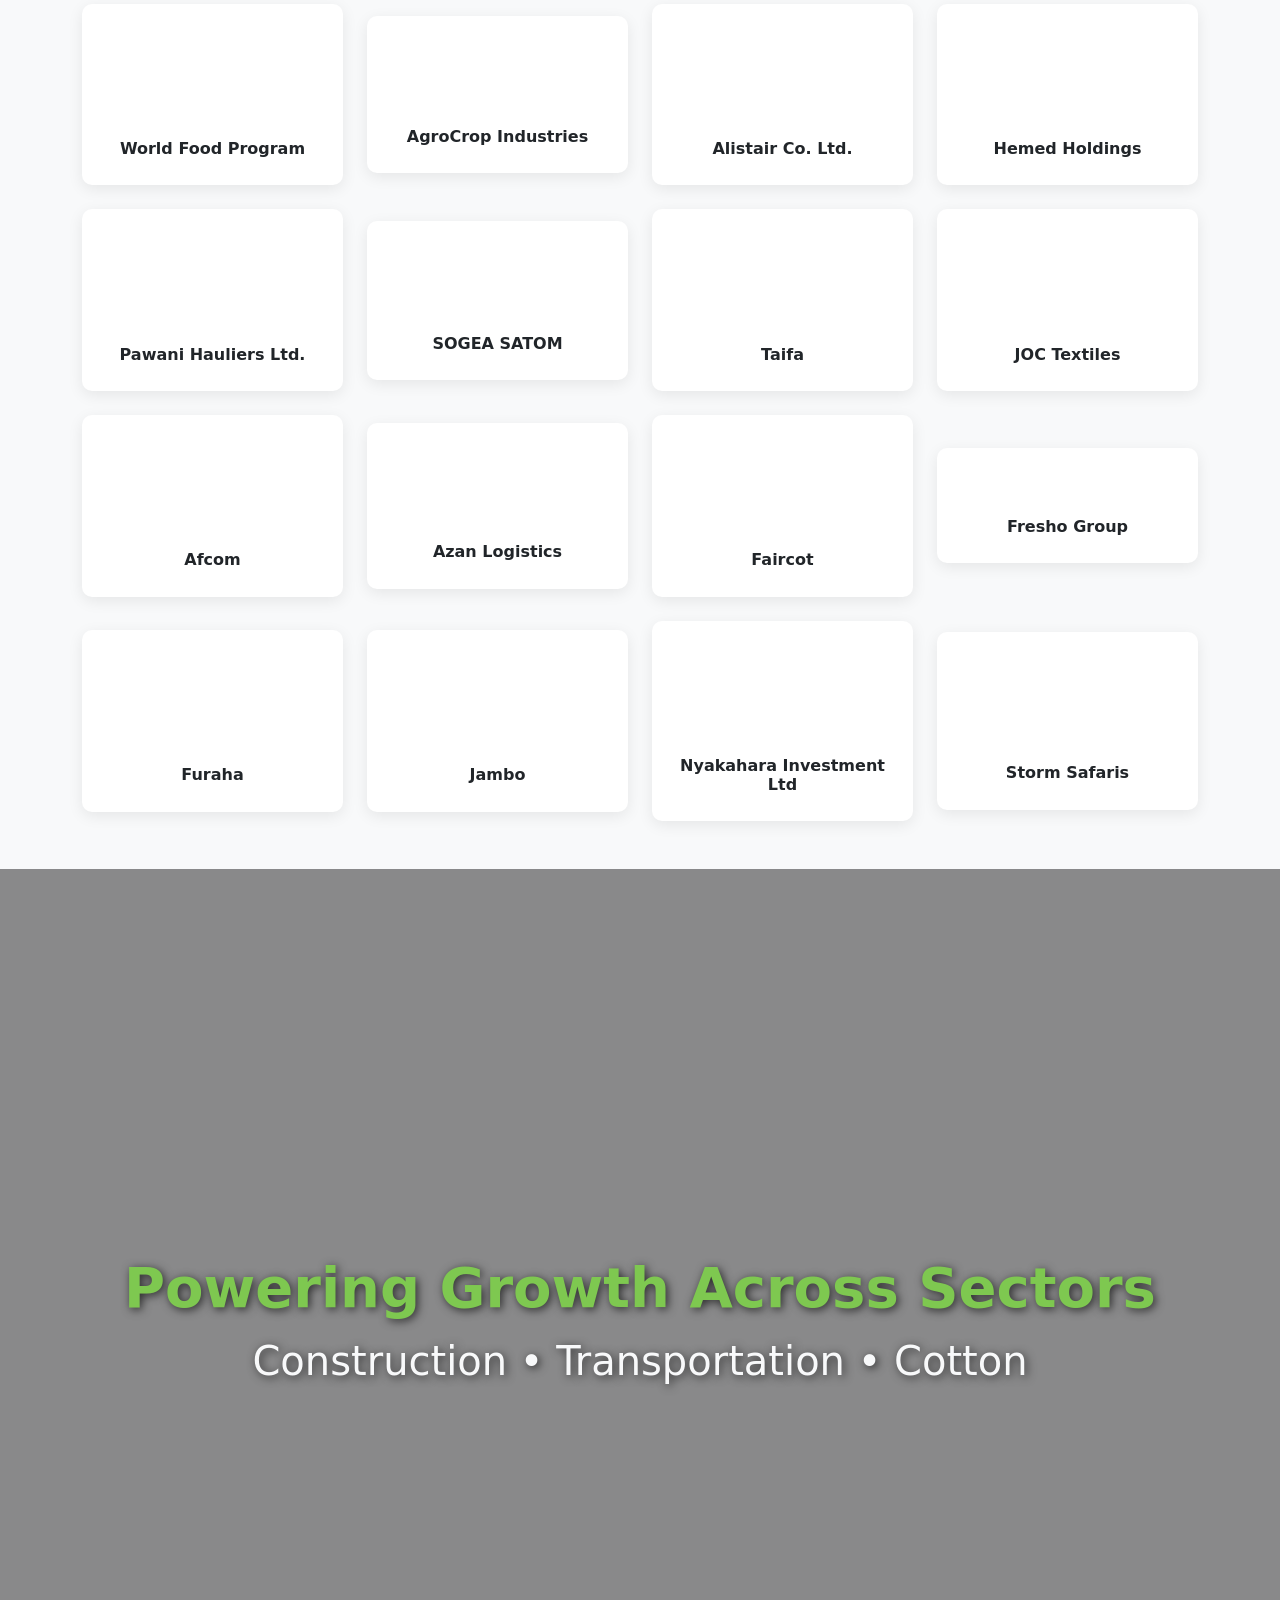
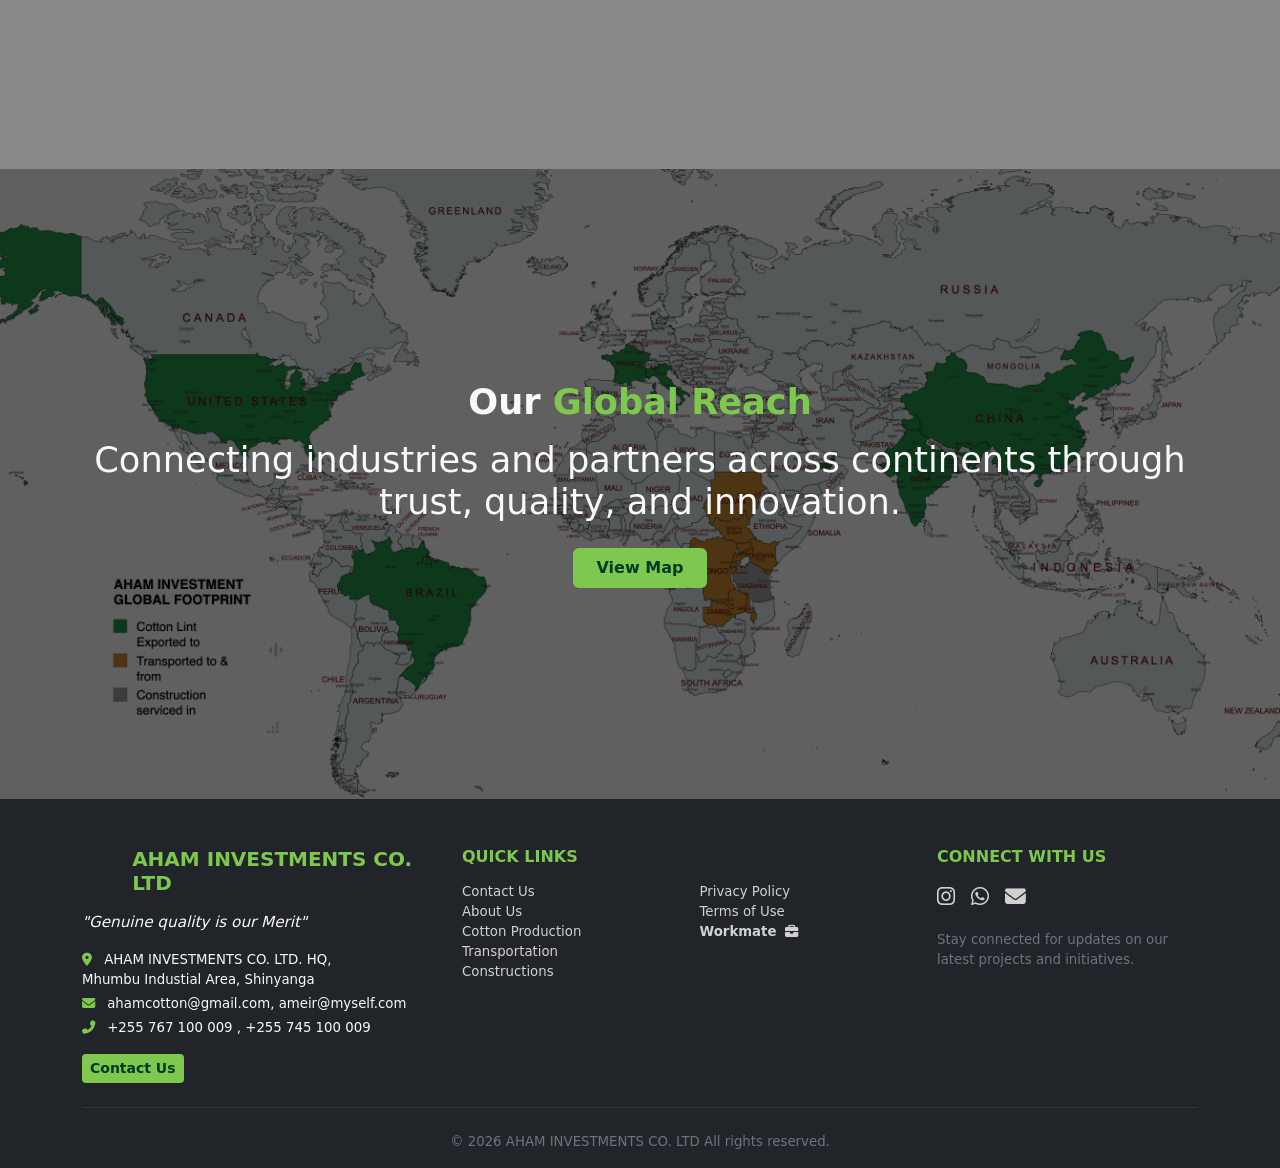
==== commit 2c25b46c: "updated css" ====
--- a/index.html
+++ b/index.html
@@ -391,17 +391,17 @@
           </div>
         </div>
 
-        <div class="text-center mt-5">
+        <div class="text-center mt-5 ">
           <a
             href="./about_us.html"
-            class="btn btn-brand-warning fw-bold px-4 py-2 me-3"
+            class="btn btn-brand-warning fw-bold px-4 py-2 me-0 me-md-3 mb-2"
           >
             Know More About Us
           </a>
 
           <a
             href="public/assets/aham_investments_company_profile_2025.pdf"
-            class="btn btn-brand-warning fw-bold px-4 py-2"
+            class="btn btn-brand-warning fw-bold px-4 py-2 mb-2"
             download
           >
             <i class="fas fa-file-download me-2"></i>Download Company Brochure
